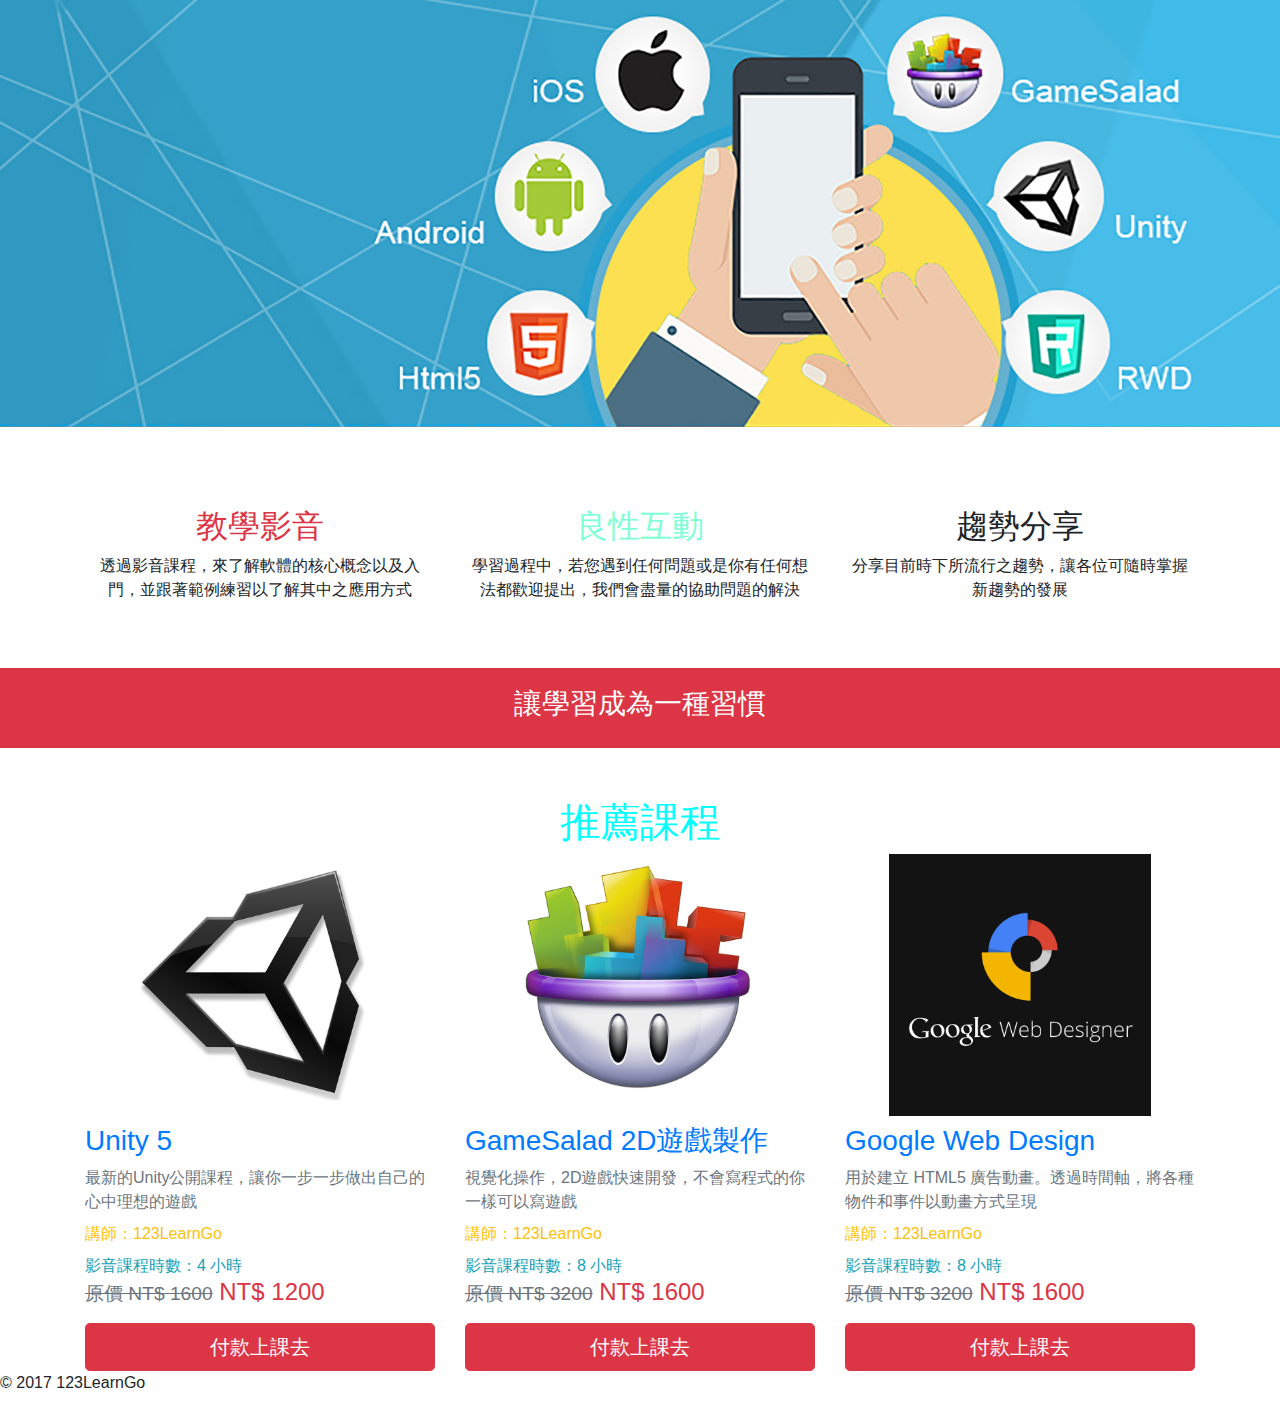
==== index.html @ ca53b79c "Add files via upload" ====
<!DOCTYPE html>
<html lang="en">
<head>
	<meta charset="UTF-8">
	<title>A112510322</title>
	<meta name="viewport" content="width=device-width, initial-scale=1">
    
	<!-- css文件載入 -->
    <link rel="stylesheet" href="css/bootstrap.min.css">
    <link rel="stylesheet" href="css/bootstrap.css">
    <link rel="stylesheet" href="css/style.css">
	

</head>
<body>
<!-- 頁首/開始 -->
<header class="header1">
	<img src="images/banner.jpg" alt="banner" class="img-fluid">
</header> 
<!-- 頁首/結束 -->
<!-- 特色/開始 -->
<section class="container">
	<div class="row">
		<div class="col-lg-4 text-center">
			<h2 class="text-danger">教學影音</h2>
			<p>透過影音課程，來了解軟體的核心概念以及入門，並跟著範例練習以了解其中之應用方式</p>
		</div>
		<div class="col-lg-4 text-center">
			<h2 class="habc">良性互動</h2>
			<p>學習過程中，若您遇到任何問題或是你有任何想法都歡迎提出，我們會盡量的協助問題的解決</p>
		</div>
		<div class="col-lg-4 text-center">
			<h2>趨勢分享</h2>
			<p>分享目前時下所流行之趨勢，讓各位可隨時掌握新趨勢的發展</p>
		</div>
	</div>
</section>
<!-- 特色/結束 -->
<!-- 主標語/開始 -->
<section class="d-flex justify-content-center bg-danger slogan">
	<h3 class="align-self-center text-white">讓學習成為一種習慣</h3>
</section >
<!-- 主標語/結束 -->
<!-- 推薦課程/開始 -->
<section class="container">
	<div class="row">
		<!-- 標題/開始 -->
		<div class="col-lg-12">
			<h1 class="def123">推薦課程</h1>
		</div>
		<!-- 標題/結束 -->
		<!-- 課程1/開始 -->
		<div class="col-lg-4">
			<div>
				<div>
					<img src="images/unity.jpg" alt="Unity" class="img-fluid d-block m-auto w-75">
				</div>
				<div class="mt-2 mb-2">
					<h3 class="text-primary">Unity 5</h3>
				</div>
				<div class="text-muted mt-2 md-2">最新的Unity公開課程，讓你一步一步做出自己的心中理想的遊戲</div>
				<div class="md-2 mt-2">
					<span class="text-warning">講師：123LearnGo</span>
				</div>
				<div class="md-2 mt-2">
					<span class="text-info">影音課程時數：4 小時</span>
				</div>
				<div>
					<h4 class="text-danger ">
                        <small class="text-muted"><s>原價 NT$ 1600</s></small> NT$ 1200
                    </h4>
				</div>
				<div class="md-3 mt-3">
					<button type="button" class="btn btn-danger btn-lg btn-block">付款上課去</button>
				</div>
			</div>
		</div>
		<!-- 課程1/結束 -->
		<!-- 課程2/開始 -->
		<div class="col-lg-4">
			<div>
				<div>
					<img src="images/gamesalad.jpg" alt="GameSalad" class="img-fluid d-block m-auto w-75">
				</div>
				<div class="mt-2 mb-2">
					<h3 class="text-primary">GameSalad 2D遊戲製作</h3>
				</div>
				<div class="text-muted mt-2 md-2">視覺化操作，2D遊戲快速開發，不會寫程式的你一樣可以寫遊戲</div>
				<div class="mt-2 md-2">
					<span class="text-warning">講師：123LearnGo</span>
				</div>
				<div class="mt-2 md-2">
					<span class="text-info">影音課程時數：8 小時</span>
				</div>
				<div>
					<h4 class="text-danger ">
                        <small class="text-muted"><s>原價 NT$ 3200</s></small> NT$ 1600
                    </h4>
				</div>
				<div class="md-3 mt-3">
					<button type="button" class="btn btn-danger btn-lg btn-block">付款上課去</button>
				</div>
			</div>
		</div>
		<!-- 課程2/結束 -->
		<!-- 課程3/開始 -->
		<div class="col-lg-4">
			<div>
				<div>
					<img src="images/gwd.jpg" alt="Google Web Design" class="img-fluid d-block m-auto w-75">
				</div>
				<div class="mt-2 mb-2">
					<h3 class="text-primary">Google Web Design</h3>
				</div>
				<div class="text-muted mt-2 md-2">用於建立 HTML5 廣告動畫。透過時間軸，將各種物件和事件以動畫方式呈現</div>
				<div class="mt-2 md-2">
					<span class="text-warning">講師：123LearnGo</span>
				</div>
				<div class="mt-2 md-2">
					<span class="text-info">影音課程時數：8 小時</span>
				</div>
				<div>
					<h4 class="text-danger ">
                        <small class="text-muted"><s>原價 NT$ 3200</s></small> NT$ 1600
                    </h4>
				</div>
				<div class="md-3 mt-3">
					<button type="button" class="btn btn-danger btn-lg btn-block">付款上課去</button>
				</div>
			</div>
		</div>
		<!-- 課程3/結束 -->
	</div>
</section>
<!-- 推薦課程/結束 -->
<!-- 頁腳/開始 -->
<footer>
	<p>© 2017 123LearnGo</p>
</footer>
<!-- 頁腳/結束 -->
</body>
</html>
---- css/style.css ----
.header1{
    margin-bottom: 80px;
    
}
.header1 img{
    width: 100%;
}

.habc{
    color: aquamarine;
}
.slogan{
    margin: 50px 0;
    height: 80px;
}
.def123{
    color: aqua;
    text-align: center;
}
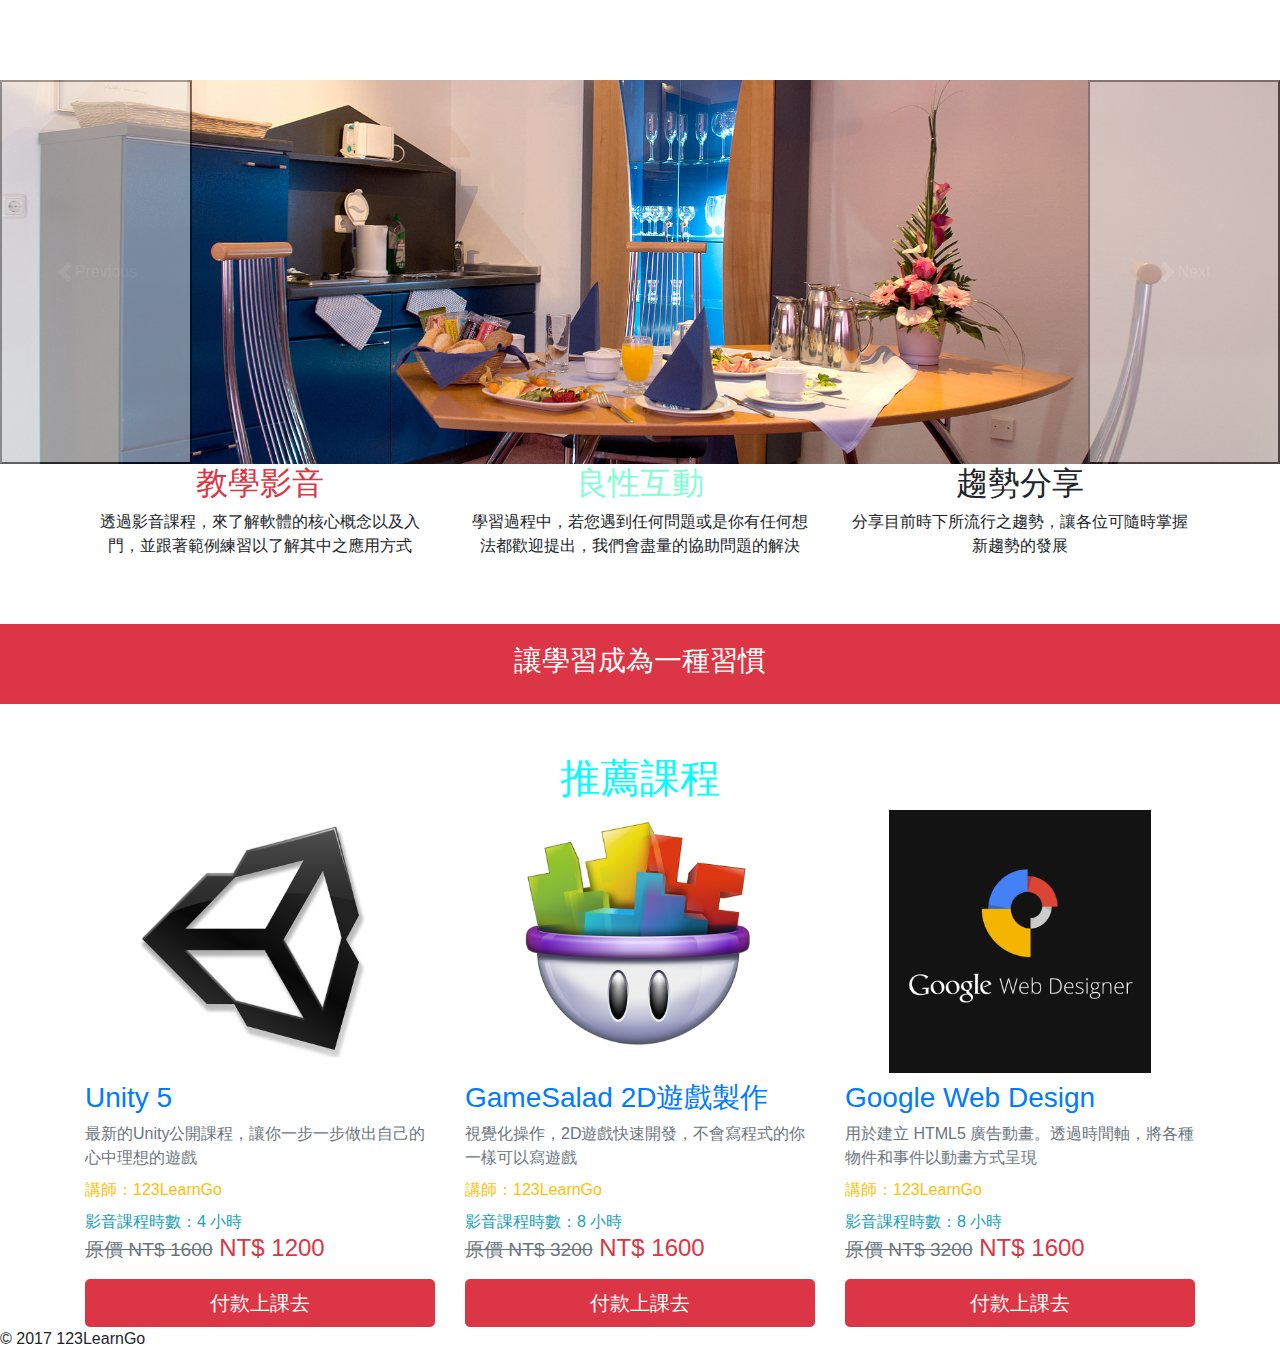
==== commit d941b056: "ver--2" ====
--- a/index.html
+++ b/index.html
@@ -9,14 +9,37 @@
     <link rel="stylesheet" href="css/bootstrap.min.css">
     <link rel="stylesheet" href="css/bootstrap.css">
     <link rel="stylesheet" href="css/style.css">
-	
+	<link href="https://cdn.jsdelivr.net/npm/bootstrap@5.3.2/dist/css/bootstrap.min.css" rel="stylesheet" integrity="sha384-T3c6CoIi6uLrA9TneNEoa7RxnatzjcDSCmG1MXxSR1GAsXEV/Dwwykc2MPK8M2HN" crossorigin="anonymous">
+    <script src="https://cdn.jsdelivr.net/npm/bootstrap@5.3.2/dist/js/bootstrap.bundle.min.js" integrity="sha384-C6RzsynM9kWDrMNeT87bh95OGNyZPhcTNXj1NW7RuBCsyN/o0jlpcV8Qyq46cDfL" crossorigin="anonymous"></script>
 
 </head>
 <body>
 <!-- 頁首/開始 -->
 <header class="header1">
-	<img src="images/banner.jpg" alt="banner" class="img-fluid">
+
 </header> 
+<div id="carouselExampleFade" class="carousel slide carousel-fade">
+  <div class="carousel-inner">
+    <div class="carousel-item active">
+      <img src="images/Appartment_Stube2-2000px-%E2%80%93-600px.jpeg" class="d-block w-100" alt="...">
+    </div>
+    <div class="carousel-item">
+      <img src='images/Appartment_Stube-2000px-%E2%80%93-600px.jpeg' class="d-block w-100" alt="...">
+    </div>
+    <div class="carousel-item">
+      <img src="images/Doppelbett-2000px-%E2%80%93-600px.jpeg" class="d-block w-100" alt="...">
+    </div>
+  </div>
+  <button class="carousel-control-prev" type="button" data-bs-target="#carouselExampleFade" data-bs-slide="prev">
+    <span class="carousel-control-prev-icon" aria-hidden="true"></span>
+    <span class="visually-hidden">Previous</span>
+  </button>
+  <button class="carousel-control-next" type="button" data-bs-target="#carouselExampleFade" data-bs-slide="next">
+    <span class="carousel-control-next-icon" aria-hidden="true"></span>
+    <span class="visually-hidden">Next</span>
+  </button>
+</div>
+
 <!-- 頁首/結束 -->
 <!-- 特色/開始 -->
 <section class="container">
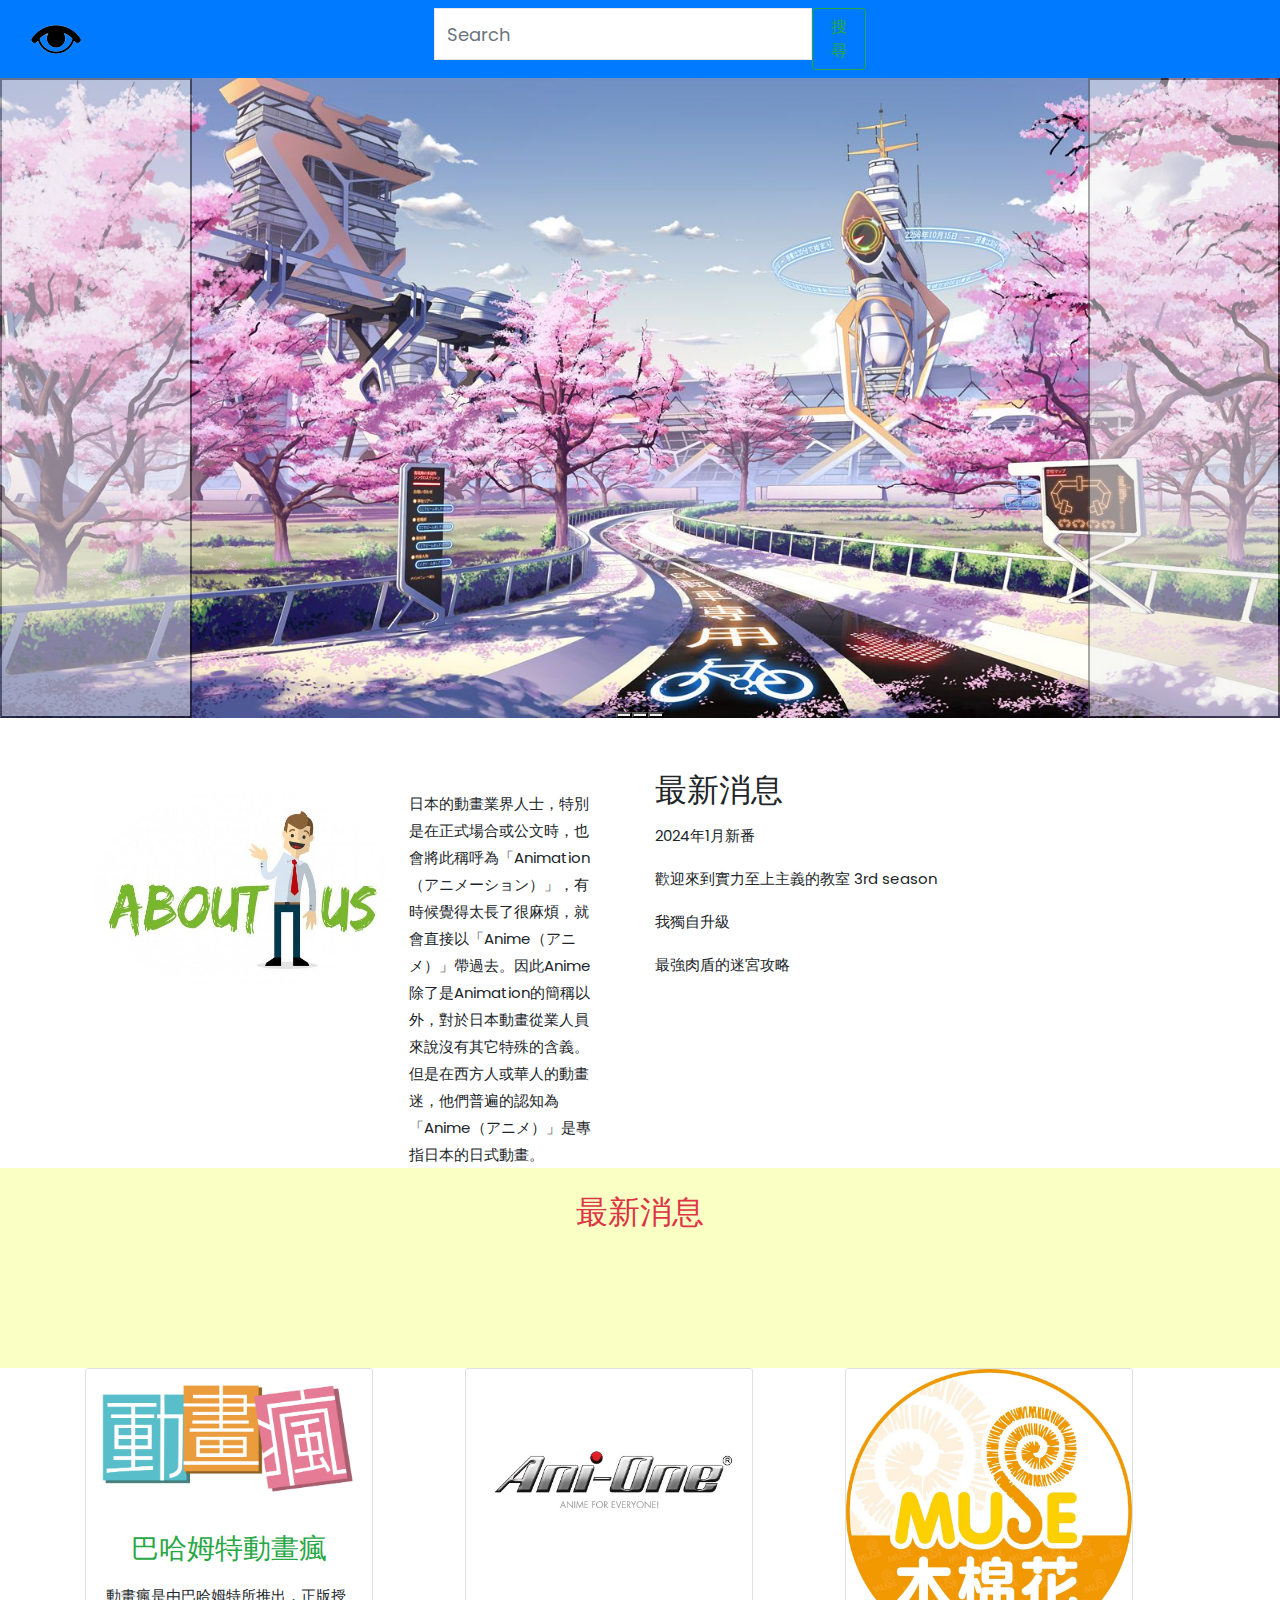
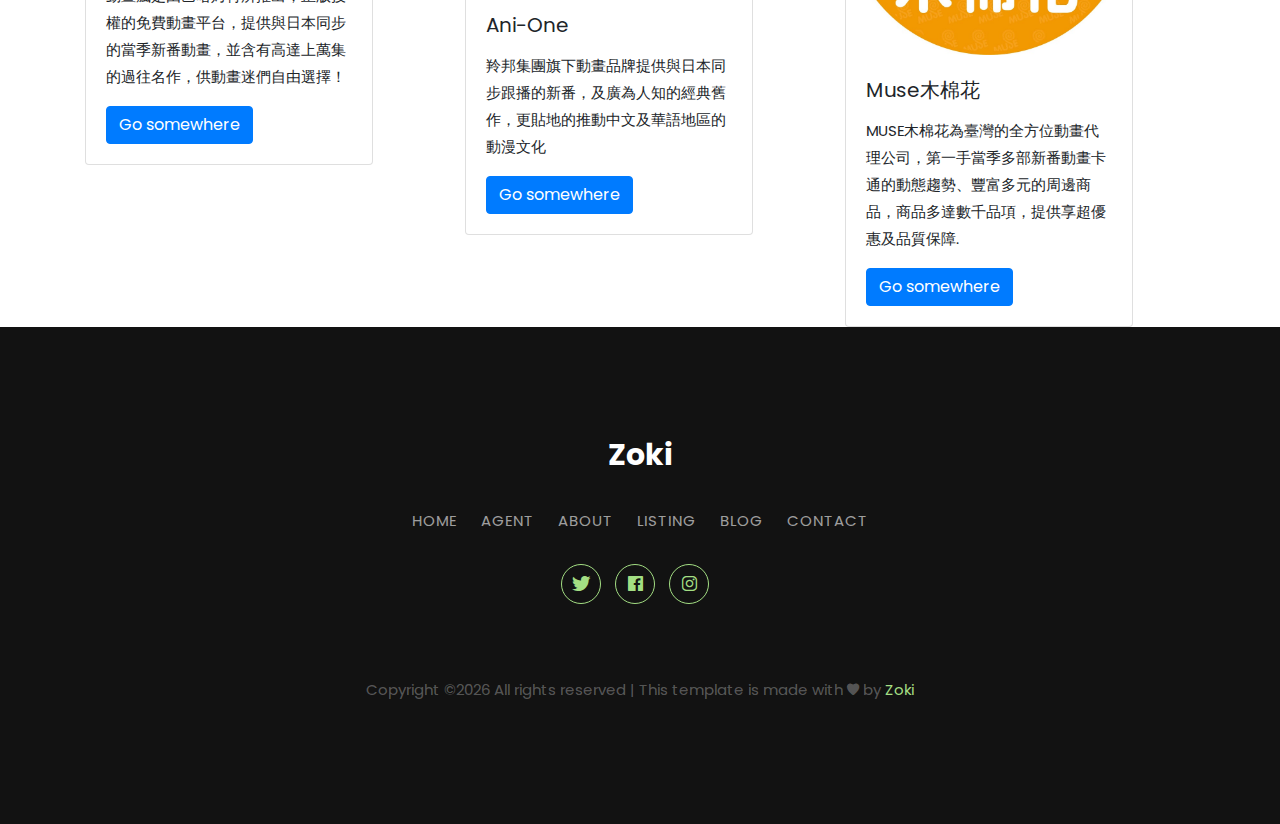
==== commit d0f0a822: "ver--3" ====
--- a/index.html
+++ b/index.html
@@ -1,165 +1,202 @@
-<!DOCTYPE html>
-<html lang="en">
-<head>
-	<meta charset="UTF-8">
-	<title>A112510322</title>
-	<meta name="viewport" content="width=device-width, initial-scale=1">
-    
-	<!-- css文件載入 -->
-    <link rel="stylesheet" href="css/bootstrap.min.css">
-    <link rel="stylesheet" href="css/bootstrap.css">
-    <link rel="stylesheet" href="css/style.css">
-	<link href="https://cdn.jsdelivr.net/npm/bootstrap@5.3.2/dist/css/bootstrap.min.css" rel="stylesheet" integrity="sha384-T3c6CoIi6uLrA9TneNEoa7RxnatzjcDSCmG1MXxSR1GAsXEV/Dwwykc2MPK8M2HN" crossorigin="anonymous">
-    <script src="https://cdn.jsdelivr.net/npm/bootstrap@5.3.2/dist/js/bootstrap.bundle.min.js" integrity="sha384-C6RzsynM9kWDrMNeT87bh95OGNyZPhcTNXj1NW7RuBCsyN/o0jlpcV8Qyq46cDfL" crossorigin="anonymous"></script>
-
-</head>
-<body>
-<!-- 頁首/開始 -->
-<header class="header1">
-
-</header> 
-<div id="carouselExampleFade" class="carousel slide carousel-fade">
-  <div class="carousel-inner">
-    <div class="carousel-item active">
-      <img src="images/Appartment_Stube2-2000px-%E2%80%93-600px.jpeg" class="d-block w-100" alt="...">
-    </div>
-    <div class="carousel-item">
-      <img src='images/Appartment_Stube-2000px-%E2%80%93-600px.jpeg' class="d-block w-100" alt="...">
-    </div>
-    <div class="carousel-item">
-      <img src="images/Doppelbett-2000px-%E2%80%93-600px.jpeg" class="d-block w-100" alt="...">
-    </div>
-  </div>
-  <button class="carousel-control-prev" type="button" data-bs-target="#carouselExampleFade" data-bs-slide="prev">
-    <span class="carousel-control-prev-icon" aria-hidden="true"></span>
-    <span class="visually-hidden">Previous</span>
-  </button>
-  <button class="carousel-control-next" type="button" data-bs-target="#carouselExampleFade" data-bs-slide="next">
-    <span class="carousel-control-next-icon" aria-hidden="true"></span>
-    <span class="visually-hidden">Next</span>
-  </button>
-</div>
-
-<!-- 頁首/結束 -->
-<!-- 特色/開始 -->
-<section class="container">
-	<div class="row">
-		<div class="col-lg-4 text-center">
-			<h2 class="text-danger">教學影音</h2>
-			<p>透過影音課程，來了解軟體的核心概念以及入門，並跟著範例練習以了解其中之應用方式</p>
-		</div>
-		<div class="col-lg-4 text-center">
-			<h2 class="habc">良性互動</h2>
-			<p>學習過程中，若您遇到任何問題或是你有任何想法都歡迎提出，我們會盡量的協助問題的解決</p>
-		</div>
-		<div class="col-lg-4 text-center">
-			<h2>趨勢分享</h2>
-			<p>分享目前時下所流行之趨勢，讓各位可隨時掌握新趨勢的發展</p>
-		</div>
-	</div>
-</section>
-<!-- 特色/結束 -->
-<!-- 主標語/開始 -->
-<section class="d-flex justify-content-center bg-danger slogan">
-	<h3 class="align-self-center text-white">讓學習成為一種習慣</h3>
-</section >
-<!-- 主標語/結束 -->
-<!-- 推薦課程/開始 -->
-<section class="container">
-	<div class="row">
-		<!-- 標題/開始 -->
-		<div class="col-lg-12">
-			<h1 class="def123">推薦課程</h1>
-		</div>
-		<!-- 標題/結束 -->
-		<!-- 課程1/開始 -->
-		<div class="col-lg-4">
-			<div>
-				<div>
-					<img src="images/unity.jpg" alt="Unity" class="img-fluid d-block m-auto w-75">
-				</div>
-				<div class="mt-2 mb-2">
-					<h3 class="text-primary">Unity 5</h3>
-				</div>
-				<div class="text-muted mt-2 md-2">最新的Unity公開課程，讓你一步一步做出自己的心中理想的遊戲</div>
-				<div class="md-2 mt-2">
-					<span class="text-warning">講師：123LearnGo</span>
-				</div>
-				<div class="md-2 mt-2">
-					<span class="text-info">影音課程時數：4 小時</span>
-				</div>
-				<div>
-					<h4 class="text-danger ">
-                        <small class="text-muted"><s>原價 NT$ 1600</s></small> NT$ 1200
-                    </h4>
-				</div>
-				<div class="md-3 mt-3">
-					<button type="button" class="btn btn-danger btn-lg btn-block">付款上課去</button>
-				</div>
-			</div>
-		</div>
-		<!-- 課程1/結束 -->
-		<!-- 課程2/開始 -->
-		<div class="col-lg-4">
-			<div>
-				<div>
-					<img src="images/gamesalad.jpg" alt="GameSalad" class="img-fluid d-block m-auto w-75">
-				</div>
-				<div class="mt-2 mb-2">
-					<h3 class="text-primary">GameSalad 2D遊戲製作</h3>
-				</div>
-				<div class="text-muted mt-2 md-2">視覺化操作，2D遊戲快速開發，不會寫程式的你一樣可以寫遊戲</div>
-				<div class="mt-2 md-2">
-					<span class="text-warning">講師：123LearnGo</span>
-				</div>
-				<div class="mt-2 md-2">
-					<span class="text-info">影音課程時數：8 小時</span>
-				</div>
-				<div>
-					<h4 class="text-danger ">
-                        <small class="text-muted"><s>原價 NT$ 3200</s></small> NT$ 1600
-                    </h4>
-				</div>
-				<div class="md-3 mt-3">
-					<button type="button" class="btn btn-danger btn-lg btn-block">付款上課去</button>
-				</div>
-			</div>
-		</div>
-		<!-- 課程2/結束 -->
-		<!-- 課程3/開始 -->
-		<div class="col-lg-4">
-			<div>
-				<div>
-					<img src="images/gwd.jpg" alt="Google Web Design" class="img-fluid d-block m-auto w-75">
-				</div>
-				<div class="mt-2 mb-2">
-					<h3 class="text-primary">Google Web Design</h3>
-				</div>
-				<div class="text-muted mt-2 md-2">用於建立 HTML5 廣告動畫。透過時間軸，將各種物件和事件以動畫方式呈現</div>
-				<div class="mt-2 md-2">
-					<span class="text-warning">講師：123LearnGo</span>
-				</div>
-				<div class="mt-2 md-2">
-					<span class="text-info">影音課程時數：8 小時</span>
-				</div>
-				<div>
-					<h4 class="text-danger ">
-                        <small class="text-muted"><s>原價 NT$ 3200</s></small> NT$ 1600
-                    </h4>
-				</div>
-				<div class="md-3 mt-3">
-					<button type="button" class="btn btn-danger btn-lg btn-block">付款上課去</button>
-				</div>
-			</div>
-		</div>
-		<!-- 課程3/結束 -->
-	</div>
-</section>
-<!-- 推薦課程/結束 -->
-<!-- 頁腳/開始 -->
-<footer>
-	<p>© 2017 123LearnGo</p>
-</footer>
-<!-- 頁腳/結束 -->
-</body>
+<!doctype html>
+<html>
+<head>
+    <title>ANIME</title>
+    <link href="https://cdn.jsdelivr.net/npm/bootstrap@5.3.2/dist/css/bootstrap.min.css" rel="stylesheet" integrity="sha384-T3c6CoIi6uLrA9TneNEoa7RxnatzjcDSCmG1MXxSR1GAsXEV/Dwwykc2MPK8M2HN" crossorigin="anonymous">
+    <script src="https://cdn.jsdelivr.net/npm/bootstrap@5.3.2/dist/js/bootstrap.bundle.min.js" integrity="sha384-C6RzsynM9kWDrMNeT87bh95OGNyZPhcTNXj1NW7RuBCsyN/o0jlpcV8Qyq46cDfL" crossorigin="anonymous"></script>
+    
+    <meta name="viewport" content="width=device-width, initial-scale=1, shrink-to-fit=no">
+
+    <link href="https://fonts.googleapis.com/css?family=Poppins:300,400,500,600,700,800,900" rel="stylesheet">
+	
+    <link rel="stylesheet" href="css/ionicons.min.css">
+    <link rel="stylesheet" href="css/style.css">
+    
+    
+    </head>
+<body>
+    
+    
+    <nav class="navbar navbar-expand-lg bg-primary" data-bs-theme="dark">
+    <div class="container-fluid">
+        <a class="navbar-brand" href="#">
+            <img src="images/50-px-stare-icon-11553486728obv2-removebg-preview.png" alt="Bootstrap">
+        </a>
+            <button class="navbar-toggler" type="button" data-bs-toggle="collapse" data-bs-target="#navbarSupportedContent" aria-controls="navbarSupportedContent" aria-expanded="false" aria-label="Toggle navigation">
+            <span class="navbar-toggler-icon"></span>
+            </button>
+        <div class="collapse navbar-collapse" id="navbarSupportedContent">
+        <ul class="navbar-nav me-auto mb-2 mb-lg-0">
+            
+             <li class="nav-item">
+                <a class="nav-link active" aria-current="page" href="#">關於我們</a>
+            </li>
+            <li class="nav-item dropdown">
+                <a class="nav-link dropdown-toggle" href="#" role="button" data-bs-toggle="dropdown" aria-expanded="false">關於我們
+                </a>
+                <ul class="dropdown-menu">
+                    <li><a class="dropdown-item" href="#">anime</a></li>
+                    <li><a class="dropdown-item" href="#">評價與心得</a></li>
+                    <li><hr class="dropdown-divider"></li>
+                    <li><a class="dropdown-item" href="#">其他</a></li>
+                </ul>
+            </li>
+            
+            
+            <li class="nav-item">
+                <a class="nav-link active" aria-current="page" href="#">最新消息</a>
+            </li>
+            <li class="nav-item">
+                <a class="nav-link" href="#">HOT ANIME</a>
+            </li>
+        </ul>
+            <form class="d-flex" role="search">
+                <input class="form-control me-2" type="search" placeholder="Search" aria-label="Search">
+                <button class="btn btn-outline-success" type="submit">搜尋</button>
+            </form>
+    </div>
+    </div>
+    </nav>
+    
+    <div id="carouselExampleIndicators" class="carousel slide">
+        <div class="carousel-indicators">
+            <button type="button" data-bs-target="#carouselExampleIndicators" data-bs-slide-to="0" class="active" aria-current="true" aria-label="Slide 1"></button>
+            <button type="button" data-bs-target="#carouselExampleIndicators" data-bs-slide-to="1" aria-label="Slide 2"></button>
+            <button type="button" data-bs-target="#carouselExampleIndicators" data-bs-slide-to="2" aria-label="Slide 3"></button>
+        </div>
+        <div class="carousel-inner">
+            <div class="carousel-item active">
+            <img src="images/slide.jpg" class="d-block w-100" alt="restaurant1">
+            </div>
+        <div class="carousel-item">
+            <img src="images/slide1.jpg" class="d-block w-100" alt="restaurant2">
+        </div>
+        <div class="carousel-item">
+            <img src="images/slide2.jpg" class="d-block w-100" alt="restaurant3">
+        </div>
+        </div>
+            <button class="carousel-control-prev" type="button" data-bs-target="#carouselExampleIndicators" data-bs-slide="prev">
+                <span class="carousel-control-prev-icon" aria-hidden="true"></span>
+                <span class="visually-hidden">Previous</span>
+            </button>
+            <button class="carousel-control-next" type="button" data-bs-target="#carouselExampleIndicators" data-bs-slide="next">
+                <span class="carousel-control-next-icon" aria-hidden="true"></span>
+                <span class="visually-hidden">Next</span>
+            </button>
+    </div>
+    
+    <section class="container mt-5">
+        <div class="row">
+            <div class="col-lg-6">
+                    <div class="d-flex flex-nowrap justify-content-center mx-2 mt-4"> 
+                        <div class="flex-shrink-0"> 
+                            <img src="images/aboutus.jpg" width="300px" height="200px" class="rounded-circle"> 
+                        </div> 
+                        <div class="flex-grow-1 px-3"> 
+                          日本的動畫業界人士，特別是在正式場合或公文時，也會將此稱呼為「Animation（アニメーション）」，有時候覺得太長了很麻煩，就會直接以「Anime（アニメ）」帶過去。因此Anime除了是Animation的簡稱以外，對於日本動畫從業人員來說沒有其它特殊的含義。但是在西方人或華人的動畫迷，他們普遍的認知為「Anime（アニメ）」是專指日本的日式動畫。
+                        </div> 
+                    </div>                  
+            </div>
+            <div class="col-lg-6">
+                <h2>最新消息</h2>
+                    <p>2024年1月新番</p>
+                    <p>歡迎來到實力至上主義的教室 3rd season</p>
+                    <p>我獨自升級</p>
+                    <p>最強肉盾的迷宮攻略</p>
+            </div>
+        
+        
+        </div>
+    </section>
+    
+    
+    
+    
+    <section class="ftco-section">
+			<div class="container">
+				<div class="row justify-content-center">
+					<div class="col-md-6 text-center text-danger">
+						<h2>最新消息</h2>
+					</div>
+				</div>
+			</div>
+    </section>
+    <div class="container">
+        <div class="row">
+            <div class="col-lg-4">
+                <div class="card" style="width: 18rem;">
+                    <img src="images/anime1.jpg" class="card-img-top" alt="...">
+                    <div class="card-body">
+                        <h3 class="card-title text-success text-center">巴哈姆特動畫瘋</h3>
+                        <p class="card-text">動畫瘋是由巴哈姆特所推出，正版授權的免費動畫平台，提供與日本同步的當季新番動畫，並含有高達上萬集的過往名作，供動畫迷們自由選擇！</p>
+                        <a Target="_blank" href="https://ani.gamer.com.tw/" class="btn btn-primary">Go somewhere</a>
+                    </div>
+                </div>
+                
+            </div>
+            
+            <div class="col-lg-4">
+                <div class="card" style="width: 18rem;">
+                    <img src="images/anime2.jpg" class="card-img-top" alt="...">
+                    <div class="card-body">
+                        <h5 class="card-title">Ani-One</h5>
+                        <p class="card-text">羚邦集團旗下動畫品牌提供與日本同步跟播的新番，及廣為人知的經典舊作，更貼地的推動中文及華語地區的動漫文化</p>
+                        <a Target="_blank" href="https://youtu.be/IQDPP0pL6mw" class="btn btn-primary">Go somewhere</a>
+                    </div>
+                </div>
+            
+            </div>
+            
+            <div class="col-lg-4">
+                <div class="card" style="width: 18rem;">
+                    <img src="images/anime3.jpg" class="card-img-top" alt="...">
+                    <div class="card-body">
+                        <h5 class="card-title">Muse木棉花</h5>
+                        <p class="card-text">MUSE木棉花為臺灣的全方位動畫代理公司，第一手當季多部新番動畫卡通的動態趨勢、豐富多元的周邊商品，商品多達數千品項，提供享超優惠及品質保障.</p>
+                        <a Target="_blank" href="https://www.youtube.com/channel/UCgdwtyqBunlRb-i-7PnCssQ" class="btn btn-primary">Go somewhere</a>
+                    </div>
+                </div>
+            
+            </div>
+        </div>
+    </div>
+    
+
+    
+    <footer class="footer-07">
+			<div class="container">
+				<div class="row justify-content-center">
+					<div class="col-md-12 text-center">
+						<h2 class="footer-heading"><a href="#" class="logo">Zoki</a></h2>
+						<p class="menu">
+							<a href="#">Home</a>
+							<a href="#">Agent</a>
+							<a href="#">About</a>
+							<a href="#">Listing</a>
+							<a href="#">Blog</a>
+							<a href="#">Contact</a>
+						</p>
+						<ul class="ftco-footer-social p-0">
+                        <li class="ftco-animate"><a href="#" data-toggle="tooltip" data-placement="top" title="Twitter"><span class="ion-logo-twitter"></span></a></li>
+                        <li class="ftco-animate"><a href="#" data-toggle="tooltip" data-placement="top" title="Facebook"><span class="ion-logo-facebook"></span></a></li>
+                        <li class="ftco-animate"><a href="#" data-toggle="tooltip" data-placement="top" title="Instagram"><span class="ion-logo-instagram"></span></a></li>
+            </ul>
+					</div>
+				</div>
+				<div class="row mt-5">
+					<div class="col-md-12 text-center">
+						<p class="copyright"><!-- Link back to Colorlib can't be removed. Template is licensed under CC BY 3.0. -->
+					  Copyright &copy;<script>document.write(new Date().getFullYear());</script> All rights reserved | This template is made with <i class="ion-ios-heart" aria-hidden="true"></i> by <a href="https://colorlib.com" target="_blank">Zoki</a>
+					  <!-- Link back to Colorlib can't be removed. Template is licensed under CC BY 3.0. --></p>
+					</div>
+				</div>
+			</div>
+		</footer>
+		
+
+    <script src="js/jquery.min.js"></script>
+    <script src="js/popper.js"></script>
+    <script src="js/bootstrap.min.js"></script>
+    <script src="js/main.js"></script>
+    </body>
 </html>--- a/css/style.css
+++ b/css/style.css
@@ -1,19 +1,8244 @@
-.header1{
-    margin-bottom: 80px;
-    
-}
-.header1 img{
+/*!
+ * Bootstrap v4.3.1 (https://getbootstrap.com/)
+ * Copyright 2011-2019 The Bootstrap Authors
+ * Copyright 2011-2019 Twitter, Inc.
+ * Licensed under MIT (https://github.com/twbs/bootstrap/blob/master/LICENSE)
+ */
+:root {
+  --blue: #007bff;
+  --indigo: #6610f2;
+  --purple: #6f42c1;
+  --pink: #e83e8c;
+  --red: #dc3545;
+  --orange: #fd7e14;
+  --yellow: #ffc107;
+  --green: #28a745;
+  --teal: #20c997;
+  --cyan: #17a2b8;
+  --white: #fff;
+  --gray: #6c757d;
+  --gray-dark: #343a40;
+  --primary: #007bff;
+  --secondary: #6c757d;
+  --success: #28a745;
+  --info: #17a2b8;
+  --warning: #ffc107;
+  --danger: #dc3545;
+  --light: #f8f9fa;
+  --dark: #343a40;
+  --breakpoint-xs: 0;
+  --breakpoint-sm: 576px;
+  --breakpoint-md: 768px;
+  --breakpoint-lg: 992px;
+  --breakpoint-xl: 1200px;
+  --font-family-sans-serif: -apple-system, BlinkMacSystemFont, "Segoe UI", Roboto, "Helvetica Neue", Arial, "Noto Sans", sans-serif, "Apple Color Emoji", "Segoe UI Emoji", "Segoe UI Symbol", "Noto Color Emoji";
+  --font-family-monospace: SFMono-Regular, Menlo, Monaco, Consolas, "Liberation Mono", "Courier New", monospace; }
+
+*,
+*::before,
+*::after {
+  -webkit-box-sizing: border-box;
+  box-sizing: border-box; }
+
+html {
+  font-family: sans-serif;
+  line-height: 1.15;
+  -webkit-text-size-adjust: 100%;
+  -webkit-tap-highlight-color: rgba(0, 0, 0, 0); }
+
+article, aside, figcaption, figure, footer, header, hgroup, main, nav, section {
+  display: block; }
+
+body {
+  margin: 0;
+  font-family: -apple-system, BlinkMacSystemFont, "Segoe UI", Roboto, "Helvetica Neue", Arial, "Noto Sans", sans-serif, "Apple Color Emoji", "Segoe UI Emoji", "Segoe UI Symbol", "Noto Color Emoji";
+  font-size: 1rem;
+  font-weight: 400;
+  line-height: 1.5;
+  color: #212529;
+  text-align: left;
+  background-color: #fff; }
+
+[tabindex="-1"]:focus {
+  outline: 0 !important; }
+
+hr {
+  -webkit-box-sizing: content-box;
+  box-sizing: content-box;
+  height: 0;
+  overflow: visible; }
+
+h1, h2, h3, h4, h5, h6 {
+  margin-top: 0;
+  margin-bottom: 0.5rem; }
+
+p {
+  margin-top: 0;
+  margin-bottom: 1rem; }
+
+abbr[title],
+abbr[data-original-title] {
+  text-decoration: underline;
+  -webkit-text-decoration: underline dotted;
+  text-decoration: underline dotted;
+  cursor: help;
+  border-bottom: 0;
+  text-decoration-skip-ink: none; }
+
+address {
+  margin-bottom: 1rem;
+  font-style: normal;
+  line-height: inherit; }
+
+ol,
+ul,
+dl {
+  margin-top: 0;
+  margin-bottom: 1rem; }
+
+ol ol,
+ul ul,
+ol ul,
+ul ol {
+  margin-bottom: 0; }
+
+dt {
+  font-weight: 700; }
+
+dd {
+  margin-bottom: .5rem;
+  margin-left: 0; }
+
+blockquote {
+  margin: 0 0 1rem; }
+
+b,
+strong {
+  font-weight: bolder; }
+
+small {
+  font-size: 80%; }
+
+sub,
+sup {
+  position: relative;
+  font-size: 75%;
+  line-height: 0;
+  vertical-align: baseline; }
+
+sub {
+  bottom: -.25em; }
+
+sup {
+  top: -.5em; }
+
+a {
+  color: #007bff;
+  text-decoration: none;
+  background-color: transparent; }
+  a:hover {
+    color: #0056b3;
+    text-decoration: underline; }
+
+a:not([href]):not([tabindex]) {
+  color: inherit;
+  text-decoration: none; }
+  a:not([href]):not([tabindex]):hover, a:not([href]):not([tabindex]):focus {
+    color: inherit;
+    text-decoration: none; }
+  a:not([href]):not([tabindex]):focus {
+    outline: 0; }
+
+pre,
+code,
+kbd,
+samp {
+  font-family: SFMono-Regular, Menlo, Monaco, Consolas, "Liberation Mono", "Courier New", monospace;
+  font-size: 1em; }
+
+pre {
+  margin-top: 0;
+  margin-bottom: 1rem;
+  overflow: auto; }
+
+figure {
+  margin: 0 0 1rem; }
+
+img {
+  vertical-align: middle;
+  border-style: none; }
+
+svg {
+  overflow: hidden;
+  vertical-align: middle; }
+
+table {
+  border-collapse: collapse; }
+
+caption {
+  padding-top: 0.75rem;
+  padding-bottom: 0.75rem;
+  color: #6c757d;
+  text-align: left;
+  caption-side: bottom; }
+
+th {
+  text-align: inherit; }
+
+label {
+  display: inline-block;
+  margin-bottom: 0.5rem; }
+
+button {
+  border-radius: 0; }
+
+button:focus {
+  outline: 1px dotted;
+  outline: 5px auto -webkit-focus-ring-color; }
+
+input,
+button,
+select,
+optgroup,
+textarea {
+  margin: 0;
+  font-family: inherit;
+  font-size: inherit;
+  line-height: inherit; }
+
+button,
+input {
+  overflow: visible; }
+
+button,
+select {
+  text-transform: none; }
+
+select {
+  word-wrap: normal; }
+
+button,
+[type="button"],
+[type="reset"],
+[type="submit"] {
+  -webkit-appearance: button; }
+
+button:not(:disabled),
+[type="button"]:not(:disabled),
+[type="reset"]:not(:disabled),
+[type="submit"]:not(:disabled) {
+  cursor: pointer; }
+
+button::-moz-focus-inner,
+[type="button"]::-moz-focus-inner,
+[type="reset"]::-moz-focus-inner,
+[type="submit"]::-moz-focus-inner {
+  padding: 0;
+  border-style: none; }
+
+input[type="radio"],
+input[type="checkbox"] {
+  -webkit-box-sizing: border-box;
+  box-sizing: border-box;
+  padding: 0; }
+
+input[type="date"],
+input[type="time"],
+input[type="datetime-local"],
+input[type="month"] {
+  -webkit-appearance: listbox; }
+
+textarea {
+  overflow: auto;
+  resize: vertical; }
+
+fieldset {
+  min-width: 0;
+  padding: 0;
+  margin: 0;
+  border: 0; }
+
+legend {
+  display: block;
+  width: 100%;
+  max-width: 100%;
+  padding: 0;
+  margin-bottom: .5rem;
+  font-size: 1.5rem;
+  line-height: inherit;
+  color: inherit;
+  white-space: normal; }
+
+progress {
+  vertical-align: baseline; }
+
+[type="number"]::-webkit-inner-spin-button,
+[type="number"]::-webkit-outer-spin-button {
+  height: auto; }
+
+[type="search"] {
+  outline-offset: -2px;
+  -webkit-appearance: none; }
+
+[type="search"]::-webkit-search-decoration {
+  -webkit-appearance: none; }
+
+::-webkit-file-upload-button {
+  font: inherit;
+  -webkit-appearance: button; }
+
+output {
+  display: inline-block; }
+
+summary {
+  display: list-item;
+  cursor: pointer; }
+
+template {
+  display: none; }
+
+[hidden] {
+  display: none !important; }
+
+h1, h2, h3, h4, h5, h6,
+.h1, .h2, .h3, .h4, .h5, .h6 {
+  margin-bottom: 0.5rem;
+  font-weight: 500;
+  line-height: 1.2; }
+
+h1, .h1 {
+  font-size: 2.5rem; }
+
+h2, .h2 {
+  font-size: 2rem; }
+
+h3, .h3 {
+  font-size: 1.75rem; }
+
+h4, .h4 {
+  font-size: 1.5rem; }
+
+h5, .h5 {
+  font-size: 1.25rem; }
+
+h6, .h6 {
+  font-size: 1rem; }
+
+.lead {
+  font-size: 1.25rem;
+  font-weight: 300; }
+
+.display-1 {
+  font-size: 6rem;
+  font-weight: 300;
+  line-height: 1.2; }
+
+.display-2 {
+  font-size: 5.5rem;
+  font-weight: 300;
+  line-height: 1.2; }
+
+.display-3 {
+  font-size: 4.5rem;
+  font-weight: 300;
+  line-height: 1.2; }
+
+.display-4 {
+  font-size: 3.5rem;
+  font-weight: 300;
+  line-height: 1.2; }
+
+hr {
+  margin-top: 1rem;
+  margin-bottom: 1rem;
+  border: 0;
+  border-top: 1px solid rgba(0, 0, 0, 0.1); }
+
+small,
+.small {
+  font-size: 80%;
+  font-weight: 400; }
+
+mark,
+.mark {
+  padding: 0.2em;
+  background-color: #fcf8e3; }
+
+.list-unstyled {
+  padding-left: 0;
+  list-style: none; }
+
+.list-inline {
+  padding-left: 0;
+  list-style: none; }
+
+.list-inline-item {
+  display: inline-block; }
+  .list-inline-item:not(:last-child) {
+    margin-right: 0.5rem; }
+
+.initialism {
+  font-size: 90%;
+  text-transform: uppercase; }
+
+.blockquote {
+  margin-bottom: 1rem;
+  font-size: 1.25rem; }
+
+.blockquote-footer {
+  display: block;
+  font-size: 80%;
+  color: #6c757d; }
+  .blockquote-footer::before {
+    content: "\2014\00A0"; }
+
+.img-fluid {
+  max-width: 100%;
+  height: auto; }
+
+.img-thumbnail {
+  padding: 0.25rem;
+  background-color: #fff;
+  border: 1px solid #dee2e6;
+  border-radius: 0.25rem;
+  max-width: 100%;
+  height: auto; }
+
+.figure {
+  display: inline-block; }
+
+.figure-img {
+  margin-bottom: 0.5rem;
+  line-height: 1; }
+
+.figure-caption {
+  font-size: 90%;
+  color: #6c757d; }
+
+code {
+  font-size: 87.5%;
+  color: #e83e8c;
+  word-break: break-word; }
+  a > code {
+    color: inherit; }
+
+kbd {
+  padding: 0.2rem 0.4rem;
+  font-size: 87.5%;
+  color: #fff;
+  background-color: #212529;
+  border-radius: 0.2rem; }
+  kbd kbd {
+    padding: 0;
+    font-size: 100%;
+    font-weight: 700; }
+
+pre {
+  display: block;
+  font-size: 87.5%;
+  color: #212529; }
+  pre code {
+    font-size: inherit;
+    color: inherit;
+    word-break: normal; }
+
+.pre-scrollable {
+  max-height: 340px;
+  overflow-y: scroll; }
+
+.container {
+  width: 100%;
+  padding-right: 15px;
+  padding-left: 15px;
+  margin-right: auto;
+  margin-left: auto; }
+  @media (min-width: 576px) {
+    .container {
+      max-width: 540px; } }
+  @media (min-width: 768px) {
+    .container {
+      max-width: 720px; } }
+  @media (min-width: 992px) {
+    .container {
+      max-width: 960px; } }
+  @media (min-width: 1200px) {
+    .container {
+      max-width: 1140px; } }
+
+.container-fluid {
+  width: 100%;
+  padding-right: 15px;
+  padding-left: 15px;
+  margin-right: auto;
+  margin-left: auto; }
+
+.row {
+  display: -webkit-box;
+  display: -ms-flexbox;
+  display: flex;
+  -ms-flex-wrap: wrap;
+  flex-wrap: wrap;
+  margin-right: -15px;
+  margin-left: -15px; }
+
+.no-gutters {
+  margin-right: 0;
+  margin-left: 0; }
+  .no-gutters > .col,
+  .no-gutters > [class*="col-"] {
+    padding-right: 0;
+    padding-left: 0; }
+
+.col-1, .col-2, .col-3, .col-4, .col-5, .col-6, .col-7, .col-8, .col-9, .col-10, .col-11, .col-12, .col,
+.col-auto, .col-sm-1, .col-sm-2, .col-sm-3, .col-sm-4, .col-sm-5, .col-sm-6, .col-sm-7, .col-sm-8, .col-sm-9, .col-sm-10, .col-sm-11, .col-sm-12, .col-sm,
+.col-sm-auto, .col-md-1, .col-md-2, .col-md-3, .col-md-4, .col-md-5, .col-md-6, .col-md-7, .col-md-8, .col-md-9, .col-md-10, .col-md-11, .col-md-12, .col-md,
+.col-md-auto, .col-lg-1, .col-lg-2, .col-lg-3, .col-lg-4, .col-lg-5, .col-lg-6, .col-lg-7, .col-lg-8, .col-lg-9, .col-lg-10, .col-lg-11, .col-lg-12, .col-lg,
+.col-lg-auto, .col-xl-1, .col-xl-2, .col-xl-3, .col-xl-4, .col-xl-5, .col-xl-6, .col-xl-7, .col-xl-8, .col-xl-9, .col-xl-10, .col-xl-11, .col-xl-12, .col-xl,
+.col-xl-auto {
+  position: relative;
+  width: 100%;
+  padding-right: 15px;
+  padding-left: 15px; }
+
+.col {
+  -ms-flex-preferred-size: 0;
+  flex-basis: 0;
+  -webkit-box-flex: 1;
+  -ms-flex-positive: 1;
+  flex-grow: 1;
+  max-width: 100%; }
+
+.col-auto {
+  -webkit-box-flex: 0;
+  -ms-flex: 0 0 auto;
+  flex: 0 0 auto;
+  width: auto;
+  max-width: 100%; }
+
+.col-1 {
+  -webkit-box-flex: 0;
+  -ms-flex: 0 0 8.33333%;
+  flex: 0 0 8.33333%;
+  max-width: 8.33333%; }
+
+.col-2 {
+  -webkit-box-flex: 0;
+  -ms-flex: 0 0 16.66667%;
+  flex: 0 0 16.66667%;
+  max-width: 16.66667%; }
+
+.col-3 {
+  -webkit-box-flex: 0;
+  -ms-flex: 0 0 25%;
+  flex: 0 0 25%;
+  max-width: 25%; }
+
+.col-4 {
+  -webkit-box-flex: 0;
+  -ms-flex: 0 0 33.33333%;
+  flex: 0 0 33.33333%;
+  max-width: 33.33333%; }
+
+.col-5 {
+  -webkit-box-flex: 0;
+  -ms-flex: 0 0 41.66667%;
+  flex: 0 0 41.66667%;
+  max-width: 41.66667%; }
+
+.col-6 {
+  -webkit-box-flex: 0;
+  -ms-flex: 0 0 50%;
+  flex: 0 0 50%;
+  max-width: 50%; }
+
+.col-7 {
+  -webkit-box-flex: 0;
+  -ms-flex: 0 0 58.33333%;
+  flex: 0 0 58.33333%;
+  max-width: 58.33333%; }
+
+.col-8 {
+  -webkit-box-flex: 0;
+  -ms-flex: 0 0 66.66667%;
+  flex: 0 0 66.66667%;
+  max-width: 66.66667%; }
+
+.col-9 {
+  -webkit-box-flex: 0;
+  -ms-flex: 0 0 75%;
+  flex: 0 0 75%;
+  max-width: 75%; }
+
+.col-10 {
+  -webkit-box-flex: 0;
+  -ms-flex: 0 0 83.33333%;
+  flex: 0 0 83.33333%;
+  max-width: 83.33333%; }
+
+.col-11 {
+  -webkit-box-flex: 0;
+  -ms-flex: 0 0 91.66667%;
+  flex: 0 0 91.66667%;
+  max-width: 91.66667%; }
+
+.col-12 {
+  -webkit-box-flex: 0;
+  -ms-flex: 0 0 100%;
+  flex: 0 0 100%;
+  max-width: 100%; }
+
+.order-first {
+  -webkit-box-ordinal-group: 0;
+  -ms-flex-order: -1;
+  order: -1; }
+
+.order-last {
+  -webkit-box-ordinal-group: 14;
+  -ms-flex-order: 13;
+  order: 13; }
+
+.order-0 {
+  -webkit-box-ordinal-group: 1;
+  -ms-flex-order: 0;
+  order: 0; }
+
+.order-1 {
+  -webkit-box-ordinal-group: 2;
+  -ms-flex-order: 1;
+  order: 1; }
+
+.order-2 {
+  -webkit-box-ordinal-group: 3;
+  -ms-flex-order: 2;
+  order: 2; }
+
+.order-3 {
+  -webkit-box-ordinal-group: 4;
+  -ms-flex-order: 3;
+  order: 3; }
+
+.order-4 {
+  -webkit-box-ordinal-group: 5;
+  -ms-flex-order: 4;
+  order: 4; }
+
+.order-5 {
+  -webkit-box-ordinal-group: 6;
+  -ms-flex-order: 5;
+  order: 5; }
+
+.order-6 {
+  -webkit-box-ordinal-group: 7;
+  -ms-flex-order: 6;
+  order: 6; }
+
+.order-7 {
+  -webkit-box-ordinal-group: 8;
+  -ms-flex-order: 7;
+  order: 7; }
+
+.order-8 {
+  -webkit-box-ordinal-group: 9;
+  -ms-flex-order: 8;
+  order: 8; }
+
+.order-9 {
+  -webkit-box-ordinal-group: 10;
+  -ms-flex-order: 9;
+  order: 9; }
+
+.order-10 {
+  -webkit-box-ordinal-group: 11;
+  -ms-flex-order: 10;
+  order: 10; }
+
+.order-11 {
+  -webkit-box-ordinal-group: 12;
+  -ms-flex-order: 11;
+  order: 11; }
+
+.order-12 {
+  -webkit-box-ordinal-group: 13;
+  -ms-flex-order: 12;
+  order: 12; }
+
+.offset-1 {
+  margin-left: 8.33333%; }
+
+.offset-2 {
+  margin-left: 16.66667%; }
+
+.offset-3 {
+  margin-left: 25%; }
+
+.offset-4 {
+  margin-left: 33.33333%; }
+
+.offset-5 {
+  margin-left: 41.66667%; }
+
+.offset-6 {
+  margin-left: 50%; }
+
+.offset-7 {
+  margin-left: 58.33333%; }
+
+.offset-8 {
+  margin-left: 66.66667%; }
+
+.offset-9 {
+  margin-left: 75%; }
+
+.offset-10 {
+  margin-left: 83.33333%; }
+
+.offset-11 {
+  margin-left: 91.66667%; }
+
+@media (min-width: 576px) {
+  .col-sm {
+    -ms-flex-preferred-size: 0;
+    flex-basis: 0;
+    -webkit-box-flex: 1;
+    -ms-flex-positive: 1;
+    flex-grow: 1;
+    max-width: 100%; }
+  .col-sm-auto {
+    -webkit-box-flex: 0;
+    -ms-flex: 0 0 auto;
+    flex: 0 0 auto;
+    width: auto;
+    max-width: 100%; }
+  .col-sm-1 {
+    -webkit-box-flex: 0;
+    -ms-flex: 0 0 8.33333%;
+    flex: 0 0 8.33333%;
+    max-width: 8.33333%; }
+  .col-sm-2 {
+    -webkit-box-flex: 0;
+    -ms-flex: 0 0 16.66667%;
+    flex: 0 0 16.66667%;
+    max-width: 16.66667%; }
+  .col-sm-3 {
+    -webkit-box-flex: 0;
+    -ms-flex: 0 0 25%;
+    flex: 0 0 25%;
+    max-width: 25%; }
+  .col-sm-4 {
+    -webkit-box-flex: 0;
+    -ms-flex: 0 0 33.33333%;
+    flex: 0 0 33.33333%;
+    max-width: 33.33333%; }
+  .col-sm-5 {
+    -webkit-box-flex: 0;
+    -ms-flex: 0 0 41.66667%;
+    flex: 0 0 41.66667%;
+    max-width: 41.66667%; }
+  .col-sm-6 {
+    -webkit-box-flex: 0;
+    -ms-flex: 0 0 50%;
+    flex: 0 0 50%;
+    max-width: 50%; }
+  .col-sm-7 {
+    -webkit-box-flex: 0;
+    -ms-flex: 0 0 58.33333%;
+    flex: 0 0 58.33333%;
+    max-width: 58.33333%; }
+  .col-sm-8 {
+    -webkit-box-flex: 0;
+    -ms-flex: 0 0 66.66667%;
+    flex: 0 0 66.66667%;
+    max-width: 66.66667%; }
+  .col-sm-9 {
+    -webkit-box-flex: 0;
+    -ms-flex: 0 0 75%;
+    flex: 0 0 75%;
+    max-width: 75%; }
+  .col-sm-10 {
+    -webkit-box-flex: 0;
+    -ms-flex: 0 0 83.33333%;
+    flex: 0 0 83.33333%;
+    max-width: 83.33333%; }
+  .col-sm-11 {
+    -webkit-box-flex: 0;
+    -ms-flex: 0 0 91.66667%;
+    flex: 0 0 91.66667%;
+    max-width: 91.66667%; }
+  .col-sm-12 {
+    -webkit-box-flex: 0;
+    -ms-flex: 0 0 100%;
+    flex: 0 0 100%;
+    max-width: 100%; }
+  .order-sm-first {
+    -webkit-box-ordinal-group: 0;
+    -ms-flex-order: -1;
+    order: -1; }
+  .order-sm-last {
+    -webkit-box-ordinal-group: 14;
+    -ms-flex-order: 13;
+    order: 13; }
+  .order-sm-0 {
+    -webkit-box-ordinal-group: 1;
+    -ms-flex-order: 0;
+    order: 0; }
+  .order-sm-1 {
+    -webkit-box-ordinal-group: 2;
+    -ms-flex-order: 1;
+    order: 1; }
+  .order-sm-2 {
+    -webkit-box-ordinal-group: 3;
+    -ms-flex-order: 2;
+    order: 2; }
+  .order-sm-3 {
+    -webkit-box-ordinal-group: 4;
+    -ms-flex-order: 3;
+    order: 3; }
+  .order-sm-4 {
+    -webkit-box-ordinal-group: 5;
+    -ms-flex-order: 4;
+    order: 4; }
+  .order-sm-5 {
+    -webkit-box-ordinal-group: 6;
+    -ms-flex-order: 5;
+    order: 5; }
+  .order-sm-6 {
+    -webkit-box-ordinal-group: 7;
+    -ms-flex-order: 6;
+    order: 6; }
+  .order-sm-7 {
+    -webkit-box-ordinal-group: 8;
+    -ms-flex-order: 7;
+    order: 7; }
+  .order-sm-8 {
+    -webkit-box-ordinal-group: 9;
+    -ms-flex-order: 8;
+    order: 8; }
+  .order-sm-9 {
+    -webkit-box-ordinal-group: 10;
+    -ms-flex-order: 9;
+    order: 9; }
+  .order-sm-10 {
+    -webkit-box-ordinal-group: 11;
+    -ms-flex-order: 10;
+    order: 10; }
+  .order-sm-11 {
+    -webkit-box-ordinal-group: 12;
+    -ms-flex-order: 11;
+    order: 11; }
+  .order-sm-12 {
+    -webkit-box-ordinal-group: 13;
+    -ms-flex-order: 12;
+    order: 12; }
+  .offset-sm-0 {
+    margin-left: 0; }
+  .offset-sm-1 {
+    margin-left: 8.33333%; }
+  .offset-sm-2 {
+    margin-left: 16.66667%; }
+  .offset-sm-3 {
+    margin-left: 25%; }
+  .offset-sm-4 {
+    margin-left: 33.33333%; }
+  .offset-sm-5 {
+    margin-left: 41.66667%; }
+  .offset-sm-6 {
+    margin-left: 50%; }
+  .offset-sm-7 {
+    margin-left: 58.33333%; }
+  .offset-sm-8 {
+    margin-left: 66.66667%; }
+  .offset-sm-9 {
+    margin-left: 75%; }
+  .offset-sm-10 {
+    margin-left: 83.33333%; }
+  .offset-sm-11 {
+    margin-left: 91.66667%; } }
+
+@media (min-width: 768px) {
+  .col-md {
+    -ms-flex-preferred-size: 0;
+    flex-basis: 0;
+    -webkit-box-flex: 1;
+    -ms-flex-positive: 1;
+    flex-grow: 1;
+    max-width: 100%; }
+  .col-md-auto {
+    -webkit-box-flex: 0;
+    -ms-flex: 0 0 auto;
+    flex: 0 0 auto;
+    width: auto;
+    max-width: 100%; }
+  .col-md-1 {
+    -webkit-box-flex: 0;
+    -ms-flex: 0 0 8.33333%;
+    flex: 0 0 8.33333%;
+    max-width: 8.33333%; }
+  .col-md-2 {
+    -webkit-box-flex: 0;
+    -ms-flex: 0 0 16.66667%;
+    flex: 0 0 16.66667%;
+    max-width: 16.66667%; }
+  .col-md-3 {
+    -webkit-box-flex: 0;
+    -ms-flex: 0 0 25%;
+    flex: 0 0 25%;
+    max-width: 25%; }
+  .col-md-4 {
+    -webkit-box-flex: 0;
+    -ms-flex: 0 0 33.33333%;
+    flex: 0 0 33.33333%;
+    max-width: 33.33333%; }
+  .col-md-5 {
+    -webkit-box-flex: 0;
+    -ms-flex: 0 0 41.66667%;
+    flex: 0 0 41.66667%;
+    max-width: 41.66667%; }
+  .col-md-6 {
+    -webkit-box-flex: 0;
+    -ms-flex: 0 0 50%;
+    flex: 0 0 50%;
+    max-width: 50%; }
+  .col-md-7 {
+    -webkit-box-flex: 0;
+    -ms-flex: 0 0 58.33333%;
+    flex: 0 0 58.33333%;
+    max-width: 58.33333%; }
+  .col-md-8 {
+    -webkit-box-flex: 0;
+    -ms-flex: 0 0 66.66667%;
+    flex: 0 0 66.66667%;
+    max-width: 66.66667%; }
+  .col-md-9 {
+    -webkit-box-flex: 0;
+    -ms-flex: 0 0 75%;
+    flex: 0 0 75%;
+    max-width: 75%; }
+  .col-md-10 {
+    -webkit-box-flex: 0;
+    -ms-flex: 0 0 83.33333%;
+    flex: 0 0 83.33333%;
+    max-width: 83.33333%; }
+  .col-md-11 {
+    -webkit-box-flex: 0;
+    -ms-flex: 0 0 91.66667%;
+    flex: 0 0 91.66667%;
+    max-width: 91.66667%; }
+  .col-md-12 {
+    -webkit-box-flex: 0;
+    -ms-flex: 0 0 100%;
+    flex: 0 0 100%;
+    max-width: 100%; }
+  .order-md-first {
+    -webkit-box-ordinal-group: 0;
+    -ms-flex-order: -1;
+    order: -1; }
+  .order-md-last {
+    -webkit-box-ordinal-group: 14;
+    -ms-flex-order: 13;
+    order: 13; }
+  .order-md-0 {
+    -webkit-box-ordinal-group: 1;
+    -ms-flex-order: 0;
+    order: 0; }
+  .order-md-1 {
+    -webkit-box-ordinal-group: 2;
+    -ms-flex-order: 1;
+    order: 1; }
+  .order-md-2 {
+    -webkit-box-ordinal-group: 3;
+    -ms-flex-order: 2;
+    order: 2; }
+  .order-md-3 {
+    -webkit-box-ordinal-group: 4;
+    -ms-flex-order: 3;
+    order: 3; }
+  .order-md-4 {
+    -webkit-box-ordinal-group: 5;
+    -ms-flex-order: 4;
+    order: 4; }
+  .order-md-5 {
+    -webkit-box-ordinal-group: 6;
+    -ms-flex-order: 5;
+    order: 5; }
+  .order-md-6 {
+    -webkit-box-ordinal-group: 7;
+    -ms-flex-order: 6;
+    order: 6; }
+  .order-md-7 {
+    -webkit-box-ordinal-group: 8;
+    -ms-flex-order: 7;
+    order: 7; }
+  .order-md-8 {
+    -webkit-box-ordinal-group: 9;
+    -ms-flex-order: 8;
+    order: 8; }
+  .order-md-9 {
+    -webkit-box-ordinal-group: 10;
+    -ms-flex-order: 9;
+    order: 9; }
+  .order-md-10 {
+    -webkit-box-ordinal-group: 11;
+    -ms-flex-order: 10;
+    order: 10; }
+  .order-md-11 {
+    -webkit-box-ordinal-group: 12;
+    -ms-flex-order: 11;
+    order: 11; }
+  .order-md-12 {
+    -webkit-box-ordinal-group: 13;
+    -ms-flex-order: 12;
+    order: 12; }
+  .offset-md-0 {
+    margin-left: 0; }
+  .offset-md-1 {
+    margin-left: 8.33333%; }
+  .offset-md-2 {
+    margin-left: 16.66667%; }
+  .offset-md-3 {
+    margin-left: 25%; }
+  .offset-md-4 {
+    margin-left: 33.33333%; }
+  .offset-md-5 {
+    margin-left: 41.66667%; }
+  .offset-md-6 {
+    margin-left: 50%; }
+  .offset-md-7 {
+    margin-left: 58.33333%; }
+  .offset-md-8 {
+    margin-left: 66.66667%; }
+  .offset-md-9 {
+    margin-left: 75%; }
+  .offset-md-10 {
+    margin-left: 83.33333%; }
+  .offset-md-11 {
+    margin-left: 91.66667%; } }
+
+@media (min-width: 992px) {
+  .col-lg {
+    -ms-flex-preferred-size: 0;
+    flex-basis: 0;
+    -webkit-box-flex: 1;
+    -ms-flex-positive: 1;
+    flex-grow: 1;
+    max-width: 100%; }
+  .col-lg-auto {
+    -webkit-box-flex: 0;
+    -ms-flex: 0 0 auto;
+    flex: 0 0 auto;
+    width: auto;
+    max-width: 100%; }
+  .col-lg-1 {
+    -webkit-box-flex: 0;
+    -ms-flex: 0 0 8.33333%;
+    flex: 0 0 8.33333%;
+    max-width: 8.33333%; }
+  .col-lg-2 {
+    -webkit-box-flex: 0;
+    -ms-flex: 0 0 16.66667%;
+    flex: 0 0 16.66667%;
+    max-width: 16.66667%; }
+  .col-lg-3 {
+    -webkit-box-flex: 0;
+    -ms-flex: 0 0 25%;
+    flex: 0 0 25%;
+    max-width: 25%; }
+  .col-lg-4 {
+    -webkit-box-flex: 0;
+    -ms-flex: 0 0 33.33333%;
+    flex: 0 0 33.33333%;
+    max-width: 33.33333%; }
+  .col-lg-5 {
+    -webkit-box-flex: 0;
+    -ms-flex: 0 0 41.66667%;
+    flex: 0 0 41.66667%;
+    max-width: 41.66667%; }
+  .col-lg-6 {
+    -webkit-box-flex: 0;
+    -ms-flex: 0 0 50%;
+    flex: 0 0 50%;
+    max-width: 50%; }
+  .col-lg-7 {
+    -webkit-box-flex: 0;
+    -ms-flex: 0 0 58.33333%;
+    flex: 0 0 58.33333%;
+    max-width: 58.33333%; }
+  .col-lg-8 {
+    -webkit-box-flex: 0;
+    -ms-flex: 0 0 66.66667%;
+    flex: 0 0 66.66667%;
+    max-width: 66.66667%; }
+  .col-lg-9 {
+    -webkit-box-flex: 0;
+    -ms-flex: 0 0 75%;
+    flex: 0 0 75%;
+    max-width: 75%; }
+  .col-lg-10 {
+    -webkit-box-flex: 0;
+    -ms-flex: 0 0 83.33333%;
+    flex: 0 0 83.33333%;
+    max-width: 83.33333%; }
+  .col-lg-11 {
+    -webkit-box-flex: 0;
+    -ms-flex: 0 0 91.66667%;
+    flex: 0 0 91.66667%;
+    max-width: 91.66667%; }
+  .col-lg-12 {
+    -webkit-box-flex: 0;
+    -ms-flex: 0 0 100%;
+    flex: 0 0 100%;
+    max-width: 100%; }
+  .order-lg-first {
+    -webkit-box-ordinal-group: 0;
+    -ms-flex-order: -1;
+    order: -1; }
+  .order-lg-last {
+    -webkit-box-ordinal-group: 14;
+    -ms-flex-order: 13;
+    order: 13; }
+  .order-lg-0 {
+    -webkit-box-ordinal-group: 1;
+    -ms-flex-order: 0;
+    order: 0; }
+  .order-lg-1 {
+    -webkit-box-ordinal-group: 2;
+    -ms-flex-order: 1;
+    order: 1; }
+  .order-lg-2 {
+    -webkit-box-ordinal-group: 3;
+    -ms-flex-order: 2;
+    order: 2; }
+  .order-lg-3 {
+    -webkit-box-ordinal-group: 4;
+    -ms-flex-order: 3;
+    order: 3; }
+  .order-lg-4 {
+    -webkit-box-ordinal-group: 5;
+    -ms-flex-order: 4;
+    order: 4; }
+  .order-lg-5 {
+    -webkit-box-ordinal-group: 6;
+    -ms-flex-order: 5;
+    order: 5; }
+  .order-lg-6 {
+    -webkit-box-ordinal-group: 7;
+    -ms-flex-order: 6;
+    order: 6; }
+  .order-lg-7 {
+    -webkit-box-ordinal-group: 8;
+    -ms-flex-order: 7;
+    order: 7; }
+  .order-lg-8 {
+    -webkit-box-ordinal-group: 9;
+    -ms-flex-order: 8;
+    order: 8; }
+  .order-lg-9 {
+    -webkit-box-ordinal-group: 10;
+    -ms-flex-order: 9;
+    order: 9; }
+  .order-lg-10 {
+    -webkit-box-ordinal-group: 11;
+    -ms-flex-order: 10;
+    order: 10; }
+  .order-lg-11 {
+    -webkit-box-ordinal-group: 12;
+    -ms-flex-order: 11;
+    order: 11; }
+  .order-lg-12 {
+    -webkit-box-ordinal-group: 13;
+    -ms-flex-order: 12;
+    order: 12; }
+  .offset-lg-0 {
+    margin-left: 0; }
+  .offset-lg-1 {
+    margin-left: 8.33333%; }
+  .offset-lg-2 {
+    margin-left: 16.66667%; }
+  .offset-lg-3 {
+    margin-left: 25%; }
+  .offset-lg-4 {
+    margin-left: 33.33333%; }
+  .offset-lg-5 {
+    margin-left: 41.66667%; }
+  .offset-lg-6 {
+    margin-left: 50%; }
+  .offset-lg-7 {
+    margin-left: 58.33333%; }
+  .offset-lg-8 {
+    margin-left: 66.66667%; }
+  .offset-lg-9 {
+    margin-left: 75%; }
+  .offset-lg-10 {
+    margin-left: 83.33333%; }
+  .offset-lg-11 {
+    margin-left: 91.66667%; } }
+
+@media (min-width: 1200px) {
+  .col-xl {
+    -ms-flex-preferred-size: 0;
+    flex-basis: 0;
+    -webkit-box-flex: 1;
+    -ms-flex-positive: 1;
+    flex-grow: 1;
+    max-width: 100%; }
+  .col-xl-auto {
+    -webkit-box-flex: 0;
+    -ms-flex: 0 0 auto;
+    flex: 0 0 auto;
+    width: auto;
+    max-width: 100%; }
+  .col-xl-1 {
+    -webkit-box-flex: 0;
+    -ms-flex: 0 0 8.33333%;
+    flex: 0 0 8.33333%;
+    max-width: 8.33333%; }
+  .col-xl-2 {
+    -webkit-box-flex: 0;
+    -ms-flex: 0 0 16.66667%;
+    flex: 0 0 16.66667%;
+    max-width: 16.66667%; }
+  .col-xl-3 {
+    -webkit-box-flex: 0;
+    -ms-flex: 0 0 25%;
+    flex: 0 0 25%;
+    max-width: 25%; }
+  .col-xl-4 {
+    -webkit-box-flex: 0;
+    -ms-flex: 0 0 33.33333%;
+    flex: 0 0 33.33333%;
+    max-width: 33.33333%; }
+  .col-xl-5 {
+    -webkit-box-flex: 0;
+    -ms-flex: 0 0 41.66667%;
+    flex: 0 0 41.66667%;
+    max-width: 41.66667%; }
+  .col-xl-6 {
+    -webkit-box-flex: 0;
+    -ms-flex: 0 0 50%;
+    flex: 0 0 50%;
+    max-width: 50%; }
+  .col-xl-7 {
+    -webkit-box-flex: 0;
+    -ms-flex: 0 0 58.33333%;
+    flex: 0 0 58.33333%;
+    max-width: 58.33333%; }
+  .col-xl-8 {
+    -webkit-box-flex: 0;
+    -ms-flex: 0 0 66.66667%;
+    flex: 0 0 66.66667%;
+    max-width: 66.66667%; }
+  .col-xl-9 {
+    -webkit-box-flex: 0;
+    -ms-flex: 0 0 75%;
+    flex: 0 0 75%;
+    max-width: 75%; }
+  .col-xl-10 {
+    -webkit-box-flex: 0;
+    -ms-flex: 0 0 83.33333%;
+    flex: 0 0 83.33333%;
+    max-width: 83.33333%; }
+  .col-xl-11 {
+    -webkit-box-flex: 0;
+    -ms-flex: 0 0 91.66667%;
+    flex: 0 0 91.66667%;
+    max-width: 91.66667%; }
+  .col-xl-12 {
+    -webkit-box-flex: 0;
+    -ms-flex: 0 0 100%;
+    flex: 0 0 100%;
+    max-width: 100%; }
+  .order-xl-first {
+    -webkit-box-ordinal-group: 0;
+    -ms-flex-order: -1;
+    order: -1; }
+  .order-xl-last {
+    -webkit-box-ordinal-group: 14;
+    -ms-flex-order: 13;
+    order: 13; }
+  .order-xl-0 {
+    -webkit-box-ordinal-group: 1;
+    -ms-flex-order: 0;
+    order: 0; }
+  .order-xl-1 {
+    -webkit-box-ordinal-group: 2;
+    -ms-flex-order: 1;
+    order: 1; }
+  .order-xl-2 {
+    -webkit-box-ordinal-group: 3;
+    -ms-flex-order: 2;
+    order: 2; }
+  .order-xl-3 {
+    -webkit-box-ordinal-group: 4;
+    -ms-flex-order: 3;
+    order: 3; }
+  .order-xl-4 {
+    -webkit-box-ordinal-group: 5;
+    -ms-flex-order: 4;
+    order: 4; }
+  .order-xl-5 {
+    -webkit-box-ordinal-group: 6;
+    -ms-flex-order: 5;
+    order: 5; }
+  .order-xl-6 {
+    -webkit-box-ordinal-group: 7;
+    -ms-flex-order: 6;
+    order: 6; }
+  .order-xl-7 {
+    -webkit-box-ordinal-group: 8;
+    -ms-flex-order: 7;
+    order: 7; }
+  .order-xl-8 {
+    -webkit-box-ordinal-group: 9;
+    -ms-flex-order: 8;
+    order: 8; }
+  .order-xl-9 {
+    -webkit-box-ordinal-group: 10;
+    -ms-flex-order: 9;
+    order: 9; }
+  .order-xl-10 {
+    -webkit-box-ordinal-group: 11;
+    -ms-flex-order: 10;
+    order: 10; }
+  .order-xl-11 {
+    -webkit-box-ordinal-group: 12;
+    -ms-flex-order: 11;
+    order: 11; }
+  .order-xl-12 {
+    -webkit-box-ordinal-group: 13;
+    -ms-flex-order: 12;
+    order: 12; }
+  .offset-xl-0 {
+    margin-left: 0; }
+  .offset-xl-1 {
+    margin-left: 8.33333%; }
+  .offset-xl-2 {
+    margin-left: 16.66667%; }
+  .offset-xl-3 {
+    margin-left: 25%; }
+  .offset-xl-4 {
+    margin-left: 33.33333%; }
+  .offset-xl-5 {
+    margin-left: 41.66667%; }
+  .offset-xl-6 {
+    margin-left: 50%; }
+  .offset-xl-7 {
+    margin-left: 58.33333%; }
+  .offset-xl-8 {
+    margin-left: 66.66667%; }
+  .offset-xl-9 {
+    margin-left: 75%; }
+  .offset-xl-10 {
+    margin-left: 83.33333%; }
+  .offset-xl-11 {
+    margin-left: 91.66667%; } }
+
+.table {
+  width: 100%;
+  margin-bottom: 1rem;
+  color: #212529; }
+  .table th,
+  .table td {
+    padding: 0.75rem;
+    vertical-align: top;
+    border-top: 1px solid #dee2e6; }
+  .table thead th {
+    vertical-align: bottom;
+    border-bottom: 2px solid #dee2e6; }
+  .table tbody + tbody {
+    border-top: 2px solid #dee2e6; }
+
+.table-sm th,
+.table-sm td {
+  padding: 0.3rem; }
+
+.table-bordered {
+  border: 1px solid #dee2e6; }
+  .table-bordered th,
+  .table-bordered td {
+    border: 1px solid #dee2e6; }
+  .table-bordered thead th,
+  .table-bordered thead td {
+    border-bottom-width: 2px; }
+
+.table-borderless th,
+.table-borderless td,
+.table-borderless thead th,
+.table-borderless tbody + tbody {
+  border: 0; }
+
+.table-striped tbody tr:nth-of-type(odd) {
+  background-color: rgba(0, 0, 0, 0.05); }
+
+.table-hover tbody tr:hover {
+  color: #212529;
+  background-color: rgba(0, 0, 0, 0.075); }
+
+.table-primary,
+.table-primary > th,
+.table-primary > td {
+  background-color: #b8daff; }
+
+.table-primary th,
+.table-primary td,
+.table-primary thead th,
+.table-primary tbody + tbody {
+  border-color: #7abaff; }
+
+.table-hover .table-primary:hover {
+  background-color: #9fcdff; }
+  .table-hover .table-primary:hover > td,
+  .table-hover .table-primary:hover > th {
+    background-color: #9fcdff; }
+
+.table-secondary,
+.table-secondary > th,
+.table-secondary > td {
+  background-color: #d6d8db; }
+
+.table-secondary th,
+.table-secondary td,
+.table-secondary thead th,
+.table-secondary tbody + tbody {
+  border-color: #b3b7bb; }
+
+.table-hover .table-secondary:hover {
+  background-color: #c8cbcf; }
+  .table-hover .table-secondary:hover > td,
+  .table-hover .table-secondary:hover > th {
+    background-color: #c8cbcf; }
+
+.table-success,
+.table-success > th,
+.table-success > td {
+  background-color: #c3e6cb; }
+
+.table-success th,
+.table-success td,
+.table-success thead th,
+.table-success tbody + tbody {
+  border-color: #8fd19e; }
+
+.table-hover .table-success:hover {
+  background-color: #b1dfbb; }
+  .table-hover .table-success:hover > td,
+  .table-hover .table-success:hover > th {
+    background-color: #b1dfbb; }
+
+.table-info,
+.table-info > th,
+.table-info > td {
+  background-color: #bee5eb; }
+
+.table-info th,
+.table-info td,
+.table-info thead th,
+.table-info tbody + tbody {
+  border-color: #86cfda; }
+
+.table-hover .table-info:hover {
+  background-color: #abdde5; }
+  .table-hover .table-info:hover > td,
+  .table-hover .table-info:hover > th {
+    background-color: #abdde5; }
+
+.table-warning,
+.table-warning > th,
+.table-warning > td {
+  background-color: #ffeeba; }
+
+.table-warning th,
+.table-warning td,
+.table-warning thead th,
+.table-warning tbody + tbody {
+  border-color: #ffdf7e; }
+
+.table-hover .table-warning:hover {
+  background-color: #ffe8a1; }
+  .table-hover .table-warning:hover > td,
+  .table-hover .table-warning:hover > th {
+    background-color: #ffe8a1; }
+
+.table-danger,
+.table-danger > th,
+.table-danger > td {
+  background-color: #f5c6cb; }
+
+.table-danger th,
+.table-danger td,
+.table-danger thead th,
+.table-danger tbody + tbody {
+  border-color: #ed969e; }
+
+.table-hover .table-danger:hover {
+  background-color: #f1b0b7; }
+  .table-hover .table-danger:hover > td,
+  .table-hover .table-danger:hover > th {
+    background-color: #f1b0b7; }
+
+.table-light,
+.table-light > th,
+.table-light > td {
+  background-color: #fdfdfe; }
+
+.table-light th,
+.table-light td,
+.table-light thead th,
+.table-light tbody + tbody {
+  border-color: #fbfcfc; }
+
+.table-hover .table-light:hover {
+  background-color: #ececf6; }
+  .table-hover .table-light:hover > td,
+  .table-hover .table-light:hover > th {
+    background-color: #ececf6; }
+
+.table-dark,
+.table-dark > th,
+.table-dark > td {
+  background-color: #c6c8ca; }
+
+.table-dark th,
+.table-dark td,
+.table-dark thead th,
+.table-dark tbody + tbody {
+  border-color: #95999c; }
+
+.table-hover .table-dark:hover {
+  background-color: #b9bbbe; }
+  .table-hover .table-dark:hover > td,
+  .table-hover .table-dark:hover > th {
+    background-color: #b9bbbe; }
+
+.table-active,
+.table-active > th,
+.table-active > td {
+  background-color: rgba(0, 0, 0, 0.075); }
+
+.table-hover .table-active:hover {
+  background-color: rgba(0, 0, 0, 0.075); }
+  .table-hover .table-active:hover > td,
+  .table-hover .table-active:hover > th {
+    background-color: rgba(0, 0, 0, 0.075); }
+
+.table .thead-dark th {
+  color: #fff;
+  background-color: #343a40;
+  border-color: #454d55; }
+
+.table .thead-light th {
+  color: #495057;
+  background-color: #e9ecef;
+  border-color: #dee2e6; }
+
+.table-dark {
+  color: #fff;
+  background-color: #343a40; }
+  .table-dark th,
+  .table-dark td,
+  .table-dark thead th {
+    border-color: #454d55; }
+  .table-dark.table-bordered {
+    border: 0; }
+  .table-dark.table-striped tbody tr:nth-of-type(odd) {
+    background-color: rgba(255, 255, 255, 0.05); }
+  .table-dark.table-hover tbody tr:hover {
+    color: #fff;
+    background-color: rgba(255, 255, 255, 0.075); }
+
+@media (max-width: 575.98px) {
+  .table-responsive-sm {
+    display: block;
     width: 100%;
-}
-
-.habc{
-    color: aquamarine;
-}
-.slogan{
-    margin: 50px 0;
-    height: 80px;
-}
-.def123{
-    color: aqua;
-    text-align: center;
-}+    overflow-x: auto;
+    -webkit-overflow-scrolling: touch; }
+    .table-responsive-sm > .table-bordered {
+      border: 0; } }
+
+@media (max-width: 767.98px) {
+  .table-responsive-md {
+    display: block;
+    width: 100%;
+    overflow-x: auto;
+    -webkit-overflow-scrolling: touch; }
+    .table-responsive-md > .table-bordered {
+      border: 0; } }
+
+@media (max-width: 991.98px) {
+  .table-responsive-lg {
+    display: block;
+    width: 100%;
+    overflow-x: auto;
+    -webkit-overflow-scrolling: touch; }
+    .table-responsive-lg > .table-bordered {
+      border: 0; } }
+
+@media (max-width: 1199.98px) {
+  .table-responsive-xl {
+    display: block;
+    width: 100%;
+    overflow-x: auto;
+    -webkit-overflow-scrolling: touch; }
+    .table-responsive-xl > .table-bordered {
+      border: 0; } }
+
+.table-responsive {
+  display: block;
+  width: 100%;
+  overflow-x: auto;
+  -webkit-overflow-scrolling: touch; }
+  .table-responsive > .table-bordered {
+    border: 0; }
+
+.form-control {
+  display: block;
+  width: 100%;
+  height: calc(1.5em + 0.75rem + 2px);
+  padding: 0.375rem 0.75rem;
+  font-size: 1rem;
+  font-weight: 400;
+  line-height: 1.5;
+  color: #495057;
+  background-color: #fff;
+  background-clip: padding-box;
+  border: 1px solid #ced4da;
+  border-radius: 0.25rem;
+  -webkit-transition: border-color 0.15s ease-in-out, -webkit-box-shadow 0.15s ease-in-out;
+  transition: border-color 0.15s ease-in-out, -webkit-box-shadow 0.15s ease-in-out;
+  -o-transition: border-color 0.15s ease-in-out, box-shadow 0.15s ease-in-out;
+  transition: border-color 0.15s ease-in-out, box-shadow 0.15s ease-in-out;
+  transition: border-color 0.15s ease-in-out, box-shadow 0.15s ease-in-out, -webkit-box-shadow 0.15s ease-in-out; }
+  @media (prefers-reduced-motion: reduce) {
+    .form-control {
+      -webkit-transition: none;
+      -o-transition: none;
+      transition: none; } }
+  .form-control::-ms-expand {
+    background-color: transparent;
+    border: 0; }
+  .form-control:focus {
+    color: #495057;
+    background-color: #fff;
+    border-color: #80bdff;
+    outline: 0;
+    -webkit-box-shadow: 0 0 0 0.2rem rgba(0, 123, 255, 0.25);
+    box-shadow: 0 0 0 0.2rem rgba(0, 123, 255, 0.25); }
+  .form-control::-webkit-input-placeholder {
+    color: #6c757d;
+    opacity: 1; }
+  .form-control:-ms-input-placeholder {
+    color: #6c757d;
+    opacity: 1; }
+  .form-control::-ms-input-placeholder {
+    color: #6c757d;
+    opacity: 1; }
+  .form-control::placeholder {
+    color: #6c757d;
+    opacity: 1; }
+  .form-control:disabled, .form-control[readonly] {
+    background-color: #e9ecef;
+    opacity: 1; }
+
+select.form-control:focus::-ms-value {
+  color: #495057;
+  background-color: #fff; }
+
+.form-control-file,
+.form-control-range {
+  display: block;
+  width: 100%; }
+
+.col-form-label {
+  padding-top: calc(0.375rem + 1px);
+  padding-bottom: calc(0.375rem + 1px);
+  margin-bottom: 0;
+  font-size: inherit;
+  line-height: 1.5; }
+
+.col-form-label-lg {
+  padding-top: calc(0.5rem + 1px);
+  padding-bottom: calc(0.5rem + 1px);
+  font-size: 1.25rem;
+  line-height: 1.5; }
+
+.col-form-label-sm {
+  padding-top: calc(0.25rem + 1px);
+  padding-bottom: calc(0.25rem + 1px);
+  font-size: 0.875rem;
+  line-height: 1.5; }
+
+.form-control-plaintext {
+  display: block;
+  width: 100%;
+  padding-top: 0.375rem;
+  padding-bottom: 0.375rem;
+  margin-bottom: 0;
+  line-height: 1.5;
+  color: #212529;
+  background-color: transparent;
+  border: solid transparent;
+  border-width: 1px 0; }
+  .form-control-plaintext.form-control-sm, .form-control-plaintext.form-control-lg {
+    padding-right: 0;
+    padding-left: 0; }
+
+.form-control-sm {
+  height: calc(1.5em + 0.5rem + 2px);
+  padding: 0.25rem 0.5rem;
+  font-size: 0.875rem;
+  line-height: 1.5;
+  border-radius: 0.2rem; }
+
+.form-control-lg {
+  height: calc(1.5em + 1rem + 2px);
+  padding: 0.5rem 1rem;
+  font-size: 1.25rem;
+  line-height: 1.5;
+  border-radius: 0.3rem; }
+
+select.form-control[size], select.form-control[multiple] {
+  height: auto; }
+
+textarea.form-control {
+  height: auto; }
+
+.form-group {
+  margin-bottom: 1rem; }
+
+.form-text {
+  display: block;
+  margin-top: 0.25rem; }
+
+.form-row {
+  display: -webkit-box;
+  display: -ms-flexbox;
+  display: flex;
+  -ms-flex-wrap: wrap;
+  flex-wrap: wrap;
+  margin-right: -5px;
+  margin-left: -5px; }
+  .form-row > .col,
+  .form-row > [class*="col-"] {
+    padding-right: 5px;
+    padding-left: 5px; }
+
+.form-check {
+  position: relative;
+  display: block;
+  padding-left: 1.25rem; }
+
+.form-check-input {
+  position: absolute;
+  margin-top: 0.3rem;
+  margin-left: -1.25rem; }
+  .form-check-input:disabled ~ .form-check-label {
+    color: #6c757d; }
+
+.form-check-label {
+  margin-bottom: 0; }
+
+.form-check-inline {
+  display: -webkit-inline-box;
+  display: -ms-inline-flexbox;
+  display: inline-flex;
+  -webkit-box-align: center;
+  -ms-flex-align: center;
+  align-items: center;
+  padding-left: 0;
+  margin-right: 0.75rem; }
+  .form-check-inline .form-check-input {
+    position: static;
+    margin-top: 0;
+    margin-right: 0.3125rem;
+    margin-left: 0; }
+
+.valid-feedback {
+  display: none;
+  width: 100%;
+  margin-top: 0.25rem;
+  font-size: 80%;
+  color: #28a745; }
+
+.valid-tooltip {
+  position: absolute;
+  top: 100%;
+  z-index: 5;
+  display: none;
+  max-width: 100%;
+  padding: 0.25rem 0.5rem;
+  margin-top: .1rem;
+  font-size: 0.875rem;
+  line-height: 1.5;
+  color: #fff;
+  background-color: rgba(40, 167, 69, 0.9);
+  border-radius: 0.25rem; }
+
+.was-validated .form-control:valid, .form-control.is-valid {
+  border-color: #28a745;
+  padding-right: calc(1.5em + 0.75rem);
+  background-image: url("data:image/svg+xml,%3csvg xmlns='http://www.w3.org/2000/svg' viewBox='0 0 8 8'%3e%3cpath fill='%2328a745' d='M2.3 6.73L.6 4.53c-.4-1.04.46-1.4 1.1-.8l1.1 1.4 3.4-3.8c.6-.63 1.6-.27 1.2.7l-4 4.6c-.43.5-.8.4-1.1.1z'/%3e%3c/svg%3e");
+  background-repeat: no-repeat;
+  background-position: center right calc(0.375em + 0.1875rem);
+  background-size: calc(0.75em + 0.375rem) calc(0.75em + 0.375rem); }
+  .was-validated .form-control:valid:focus, .form-control.is-valid:focus {
+    border-color: #28a745;
+    -webkit-box-shadow: 0 0 0 0.2rem rgba(40, 167, 69, 0.25);
+    box-shadow: 0 0 0 0.2rem rgba(40, 167, 69, 0.25); }
+  .was-validated .form-control:valid ~ .valid-feedback,
+  .was-validated .form-control:valid ~ .valid-tooltip, .form-control.is-valid ~ .valid-feedback,
+  .form-control.is-valid ~ .valid-tooltip {
+    display: block; }
+
+.was-validated textarea.form-control:valid, textarea.form-control.is-valid {
+  padding-right: calc(1.5em + 0.75rem);
+  background-position: top calc(0.375em + 0.1875rem) right calc(0.375em + 0.1875rem); }
+
+.was-validated .custom-select:valid, .custom-select.is-valid {
+  border-color: #28a745;
+  padding-right: calc((1em + 0.75rem) * 3 / 4 + 1.75rem);
+  background: url("data:image/svg+xml,%3csvg xmlns='http://www.w3.org/2000/svg' viewBox='0 0 4 5'%3e%3cpath fill='%23343a40' d='M2 0L0 2h4zm0 5L0 3h4z'/%3e%3c/svg%3e") no-repeat right 0.75rem center/8px 10px, url("data:image/svg+xml,%3csvg xmlns='http://www.w3.org/2000/svg' viewBox='0 0 8 8'%3e%3cpath fill='%2328a745' d='M2.3 6.73L.6 4.53c-.4-1.04.46-1.4 1.1-.8l1.1 1.4 3.4-3.8c.6-.63 1.6-.27 1.2.7l-4 4.6c-.43.5-.8.4-1.1.1z'/%3e%3c/svg%3e") #fff no-repeat center right 1.75rem/calc(0.75em + 0.375rem) calc(0.75em + 0.375rem); }
+  .was-validated .custom-select:valid:focus, .custom-select.is-valid:focus {
+    border-color: #28a745;
+    -webkit-box-shadow: 0 0 0 0.2rem rgba(40, 167, 69, 0.25);
+    box-shadow: 0 0 0 0.2rem rgba(40, 167, 69, 0.25); }
+  .was-validated .custom-select:valid ~ .valid-feedback,
+  .was-validated .custom-select:valid ~ .valid-tooltip, .custom-select.is-valid ~ .valid-feedback,
+  .custom-select.is-valid ~ .valid-tooltip {
+    display: block; }
+
+.was-validated .form-control-file:valid ~ .valid-feedback,
+.was-validated .form-control-file:valid ~ .valid-tooltip, .form-control-file.is-valid ~ .valid-feedback,
+.form-control-file.is-valid ~ .valid-tooltip {
+  display: block; }
+
+.was-validated .form-check-input:valid ~ .form-check-label, .form-check-input.is-valid ~ .form-check-label {
+  color: #28a745; }
+
+.was-validated .form-check-input:valid ~ .valid-feedback,
+.was-validated .form-check-input:valid ~ .valid-tooltip, .form-check-input.is-valid ~ .valid-feedback,
+.form-check-input.is-valid ~ .valid-tooltip {
+  display: block; }
+
+.was-validated .custom-control-input:valid ~ .custom-control-label, .custom-control-input.is-valid ~ .custom-control-label {
+  color: #28a745; }
+  .was-validated .custom-control-input:valid ~ .custom-control-label::before, .custom-control-input.is-valid ~ .custom-control-label::before {
+    border-color: #28a745; }
+
+.was-validated .custom-control-input:valid ~ .valid-feedback,
+.was-validated .custom-control-input:valid ~ .valid-tooltip, .custom-control-input.is-valid ~ .valid-feedback,
+.custom-control-input.is-valid ~ .valid-tooltip {
+  display: block; }
+
+.was-validated .custom-control-input:valid:checked ~ .custom-control-label::before, .custom-control-input.is-valid:checked ~ .custom-control-label::before {
+  border-color: #34ce57;
+  background-color: #34ce57; }
+
+.was-validated .custom-control-input:valid:focus ~ .custom-control-label::before, .custom-control-input.is-valid:focus ~ .custom-control-label::before {
+  -webkit-box-shadow: 0 0 0 0.2rem rgba(40, 167, 69, 0.25);
+  box-shadow: 0 0 0 0.2rem rgba(40, 167, 69, 0.25); }
+
+.was-validated .custom-control-input:valid:focus:not(:checked) ~ .custom-control-label::before, .custom-control-input.is-valid:focus:not(:checked) ~ .custom-control-label::before {
+  border-color: #28a745; }
+
+.was-validated .custom-file-input:valid ~ .custom-file-label, .custom-file-input.is-valid ~ .custom-file-label {
+  border-color: #28a745; }
+
+.was-validated .custom-file-input:valid ~ .valid-feedback,
+.was-validated .custom-file-input:valid ~ .valid-tooltip, .custom-file-input.is-valid ~ .valid-feedback,
+.custom-file-input.is-valid ~ .valid-tooltip {
+  display: block; }
+
+.was-validated .custom-file-input:valid:focus ~ .custom-file-label, .custom-file-input.is-valid:focus ~ .custom-file-label {
+  border-color: #28a745;
+  -webkit-box-shadow: 0 0 0 0.2rem rgba(40, 167, 69, 0.25);
+  box-shadow: 0 0 0 0.2rem rgba(40, 167, 69, 0.25); }
+
+.invalid-feedback {
+  display: none;
+  width: 100%;
+  margin-top: 0.25rem;
+  font-size: 80%;
+  color: #dc3545; }
+
+.invalid-tooltip {
+  position: absolute;
+  top: 100%;
+  z-index: 5;
+  display: none;
+  max-width: 100%;
+  padding: 0.25rem 0.5rem;
+  margin-top: .1rem;
+  font-size: 0.875rem;
+  line-height: 1.5;
+  color: #fff;
+  background-color: rgba(220, 53, 69, 0.9);
+  border-radius: 0.25rem; }
+
+.was-validated .form-control:invalid, .form-control.is-invalid {
+  border-color: #dc3545;
+  padding-right: calc(1.5em + 0.75rem);
+  background-image: url("data:image/svg+xml,%3csvg xmlns='http://www.w3.org/2000/svg' fill='%23dc3545' viewBox='-2 -2 7 7'%3e%3cpath stroke='%23dc3545' d='M0 0l3 3m0-3L0 3'/%3e%3ccircle r='.5'/%3e%3ccircle cx='3' r='.5'/%3e%3ccircle cy='3' r='.5'/%3e%3ccircle cx='3' cy='3' r='.5'/%3e%3c/svg%3E");
+  background-repeat: no-repeat;
+  background-position: center right calc(0.375em + 0.1875rem);
+  background-size: calc(0.75em + 0.375rem) calc(0.75em + 0.375rem); }
+  .was-validated .form-control:invalid:focus, .form-control.is-invalid:focus {
+    border-color: #dc3545;
+    -webkit-box-shadow: 0 0 0 0.2rem rgba(220, 53, 69, 0.25);
+    box-shadow: 0 0 0 0.2rem rgba(220, 53, 69, 0.25); }
+  .was-validated .form-control:invalid ~ .invalid-feedback,
+  .was-validated .form-control:invalid ~ .invalid-tooltip, .form-control.is-invalid ~ .invalid-feedback,
+  .form-control.is-invalid ~ .invalid-tooltip {
+    display: block; }
+
+.was-validated textarea.form-control:invalid, textarea.form-control.is-invalid {
+  padding-right: calc(1.5em + 0.75rem);
+  background-position: top calc(0.375em + 0.1875rem) right calc(0.375em + 0.1875rem); }
+
+.was-validated .custom-select:invalid, .custom-select.is-invalid {
+  border-color: #dc3545;
+  padding-right: calc((1em + 0.75rem) * 3 / 4 + 1.75rem);
+  background: url("data:image/svg+xml,%3csvg xmlns='http://www.w3.org/2000/svg' viewBox='0 0 4 5'%3e%3cpath fill='%23343a40' d='M2 0L0 2h4zm0 5L0 3h4z'/%3e%3c/svg%3e") no-repeat right 0.75rem center/8px 10px, url("data:image/svg+xml,%3csvg xmlns='http://www.w3.org/2000/svg' fill='%23dc3545' viewBox='-2 -2 7 7'%3e%3cpath stroke='%23dc3545' d='M0 0l3 3m0-3L0 3'/%3e%3ccircle r='.5'/%3e%3ccircle cx='3' r='.5'/%3e%3ccircle cy='3' r='.5'/%3e%3ccircle cx='3' cy='3' r='.5'/%3e%3c/svg%3E") #fff no-repeat center right 1.75rem/calc(0.75em + 0.375rem) calc(0.75em + 0.375rem); }
+  .was-validated .custom-select:invalid:focus, .custom-select.is-invalid:focus {
+    border-color: #dc3545;
+    -webkit-box-shadow: 0 0 0 0.2rem rgba(220, 53, 69, 0.25);
+    box-shadow: 0 0 0 0.2rem rgba(220, 53, 69, 0.25); }
+  .was-validated .custom-select:invalid ~ .invalid-feedback,
+  .was-validated .custom-select:invalid ~ .invalid-tooltip, .custom-select.is-invalid ~ .invalid-feedback,
+  .custom-select.is-invalid ~ .invalid-tooltip {
+    display: block; }
+
+.was-validated .form-control-file:invalid ~ .invalid-feedback,
+.was-validated .form-control-file:invalid ~ .invalid-tooltip, .form-control-file.is-invalid ~ .invalid-feedback,
+.form-control-file.is-invalid ~ .invalid-tooltip {
+  display: block; }
+
+.was-validated .form-check-input:invalid ~ .form-check-label, .form-check-input.is-invalid ~ .form-check-label {
+  color: #dc3545; }
+
+.was-validated .form-check-input:invalid ~ .invalid-feedback,
+.was-validated .form-check-input:invalid ~ .invalid-tooltip, .form-check-input.is-invalid ~ .invalid-feedback,
+.form-check-input.is-invalid ~ .invalid-tooltip {
+  display: block; }
+
+.was-validated .custom-control-input:invalid ~ .custom-control-label, .custom-control-input.is-invalid ~ .custom-control-label {
+  color: #dc3545; }
+  .was-validated .custom-control-input:invalid ~ .custom-control-label::before, .custom-control-input.is-invalid ~ .custom-control-label::before {
+    border-color: #dc3545; }
+
+.was-validated .custom-control-input:invalid ~ .invalid-feedback,
+.was-validated .custom-control-input:invalid ~ .invalid-tooltip, .custom-control-input.is-invalid ~ .invalid-feedback,
+.custom-control-input.is-invalid ~ .invalid-tooltip {
+  display: block; }
+
+.was-validated .custom-control-input:invalid:checked ~ .custom-control-label::before, .custom-control-input.is-invalid:checked ~ .custom-control-label::before {
+  border-color: #e4606d;
+  background-color: #e4606d; }
+
+.was-validated .custom-control-input:invalid:focus ~ .custom-control-label::before, .custom-control-input.is-invalid:focus ~ .custom-control-label::before {
+  -webkit-box-shadow: 0 0 0 0.2rem rgba(220, 53, 69, 0.25);
+  box-shadow: 0 0 0 0.2rem rgba(220, 53, 69, 0.25); }
+
+.was-validated .custom-control-input:invalid:focus:not(:checked) ~ .custom-control-label::before, .custom-control-input.is-invalid:focus:not(:checked) ~ .custom-control-label::before {
+  border-color: #dc3545; }
+
+.was-validated .custom-file-input:invalid ~ .custom-file-label, .custom-file-input.is-invalid ~ .custom-file-label {
+  border-color: #dc3545; }
+
+.was-validated .custom-file-input:invalid ~ .invalid-feedback,
+.was-validated .custom-file-input:invalid ~ .invalid-tooltip, .custom-file-input.is-invalid ~ .invalid-feedback,
+.custom-file-input.is-invalid ~ .invalid-tooltip {
+  display: block; }
+
+.was-validated .custom-file-input:invalid:focus ~ .custom-file-label, .custom-file-input.is-invalid:focus ~ .custom-file-label {
+  border-color: #dc3545;
+  -webkit-box-shadow: 0 0 0 0.2rem rgba(220, 53, 69, 0.25);
+  box-shadow: 0 0 0 0.2rem rgba(220, 53, 69, 0.25); }
+
+.form-inline {
+  display: -webkit-box;
+  display: -ms-flexbox;
+  display: flex;
+  -webkit-box-orient: horizontal;
+  -webkit-box-direction: normal;
+  -ms-flex-flow: row wrap;
+  flex-flow: row wrap;
+  -webkit-box-align: center;
+  -ms-flex-align: center;
+  align-items: center; }
+  .form-inline .form-check {
+    width: 100%; }
+  @media (min-width: 576px) {
+    .form-inline label {
+      display: -webkit-box;
+      display: -ms-flexbox;
+      display: flex;
+      -webkit-box-align: center;
+      -ms-flex-align: center;
+      align-items: center;
+      -webkit-box-pack: center;
+      -ms-flex-pack: center;
+      justify-content: center;
+      margin-bottom: 0; }
+    .form-inline .form-group {
+      display: -webkit-box;
+      display: -ms-flexbox;
+      display: flex;
+      -webkit-box-flex: 0;
+      -ms-flex: 0 0 auto;
+      flex: 0 0 auto;
+      -webkit-box-orient: horizontal;
+      -webkit-box-direction: normal;
+      -ms-flex-flow: row wrap;
+      flex-flow: row wrap;
+      -webkit-box-align: center;
+      -ms-flex-align: center;
+      align-items: center;
+      margin-bottom: 0; }
+    .form-inline .form-control {
+      display: inline-block;
+      width: auto;
+      vertical-align: middle; }
+    .form-inline .form-control-plaintext {
+      display: inline-block; }
+    .form-inline .input-group,
+    .form-inline .custom-select {
+      width: auto; }
+    .form-inline .form-check {
+      display: -webkit-box;
+      display: -ms-flexbox;
+      display: flex;
+      -webkit-box-align: center;
+      -ms-flex-align: center;
+      align-items: center;
+      -webkit-box-pack: center;
+      -ms-flex-pack: center;
+      justify-content: center;
+      width: auto;
+      padding-left: 0; }
+    .form-inline .form-check-input {
+      position: relative;
+      -ms-flex-negative: 0;
+      flex-shrink: 0;
+      margin-top: 0;
+      margin-right: 0.25rem;
+      margin-left: 0; }
+    .form-inline .custom-control {
+      -webkit-box-align: center;
+      -ms-flex-align: center;
+      align-items: center;
+      -webkit-box-pack: center;
+      -ms-flex-pack: center;
+      justify-content: center; }
+    .form-inline .custom-control-label {
+      margin-bottom: 0; } }
+
+.btn {
+  display: inline-block;
+  font-weight: 400;
+  color: #212529;
+  text-align: center;
+  vertical-align: middle;
+  -webkit-user-select: none;
+  -moz-user-select: none;
+  -ms-user-select: none;
+  user-select: none;
+  background-color: transparent;
+  border: 1px solid transparent;
+  padding: 0.375rem 0.75rem;
+  font-size: 1rem;
+  line-height: 1.5;
+  border-radius: 0.25rem;
+  -webkit-transition: color 0.15s ease-in-out, background-color 0.15s ease-in-out, border-color 0.15s ease-in-out, -webkit-box-shadow 0.15s ease-in-out;
+  transition: color 0.15s ease-in-out, background-color 0.15s ease-in-out, border-color 0.15s ease-in-out, -webkit-box-shadow 0.15s ease-in-out;
+  -o-transition: color 0.15s ease-in-out, background-color 0.15s ease-in-out, border-color 0.15s ease-in-out, box-shadow 0.15s ease-in-out;
+  transition: color 0.15s ease-in-out, background-color 0.15s ease-in-out, border-color 0.15s ease-in-out, box-shadow 0.15s ease-in-out;
+  transition: color 0.15s ease-in-out, background-color 0.15s ease-in-out, border-color 0.15s ease-in-out, box-shadow 0.15s ease-in-out, -webkit-box-shadow 0.15s ease-in-out; }
+  @media (prefers-reduced-motion: reduce) {
+    .btn {
+      -webkit-transition: none;
+      -o-transition: none;
+      transition: none; } }
+  .btn:hover {
+    color: #212529;
+    text-decoration: none; }
+  .btn:focus, .btn.focus {
+    outline: 0;
+    -webkit-box-shadow: 0 0 0 0.2rem rgba(0, 123, 255, 0.25);
+    box-shadow: 0 0 0 0.2rem rgba(0, 123, 255, 0.25); }
+  .btn.disabled, .btn:disabled {
+    opacity: 0.65; }
+
+a.btn.disabled,
+fieldset:disabled a.btn {
+  pointer-events: none; }
+
+.btn-primary {
+  color: #fff;
+  background-color: #007bff;
+  border-color: #007bff; }
+  .btn-primary:hover {
+    color: #fff;
+    background-color: #0069d9;
+    border-color: #0062cc; }
+  .btn-primary:focus, .btn-primary.focus {
+    -webkit-box-shadow: 0 0 0 0.2rem rgba(38, 143, 255, 0.5);
+    box-shadow: 0 0 0 0.2rem rgba(38, 143, 255, 0.5); }
+  .btn-primary.disabled, .btn-primary:disabled {
+    color: #fff;
+    background-color: #007bff;
+    border-color: #007bff; }
+  .btn-primary:not(:disabled):not(.disabled):active, .btn-primary:not(:disabled):not(.disabled).active,
+  .show > .btn-primary.dropdown-toggle {
+    color: #fff;
+    background-color: #0062cc;
+    border-color: #005cbf; }
+    .btn-primary:not(:disabled):not(.disabled):active:focus, .btn-primary:not(:disabled):not(.disabled).active:focus,
+    .show > .btn-primary.dropdown-toggle:focus {
+      -webkit-box-shadow: 0 0 0 0.2rem rgba(38, 143, 255, 0.5);
+      box-shadow: 0 0 0 0.2rem rgba(38, 143, 255, 0.5); }
+
+.btn-secondary {
+  color: #fff;
+  background-color: #6c757d;
+  border-color: #6c757d; }
+  .btn-secondary:hover {
+    color: #fff;
+    background-color: #5a6268;
+    border-color: #545b62; }
+  .btn-secondary:focus, .btn-secondary.focus {
+    -webkit-box-shadow: 0 0 0 0.2rem rgba(130, 138, 145, 0.5);
+    box-shadow: 0 0 0 0.2rem rgba(130, 138, 145, 0.5); }
+  .btn-secondary.disabled, .btn-secondary:disabled {
+    color: #fff;
+    background-color: #6c757d;
+    border-color: #6c757d; }
+  .btn-secondary:not(:disabled):not(.disabled):active, .btn-secondary:not(:disabled):not(.disabled).active,
+  .show > .btn-secondary.dropdown-toggle {
+    color: #fff;
+    background-color: #545b62;
+    border-color: #4e555b; }
+    .btn-secondary:not(:disabled):not(.disabled):active:focus, .btn-secondary:not(:disabled):not(.disabled).active:focus,
+    .show > .btn-secondary.dropdown-toggle:focus {
+      -webkit-box-shadow: 0 0 0 0.2rem rgba(130, 138, 145, 0.5);
+      box-shadow: 0 0 0 0.2rem rgba(130, 138, 145, 0.5); }
+
+.btn-success {
+  color: #fff;
+  background-color: #28a745;
+  border-color: #28a745; }
+  .btn-success:hover {
+    color: #fff;
+    background-color: #218838;
+    border-color: #1e7e34; }
+  .btn-success:focus, .btn-success.focus {
+    -webkit-box-shadow: 0 0 0 0.2rem rgba(72, 180, 97, 0.5);
+    box-shadow: 0 0 0 0.2rem rgba(72, 180, 97, 0.5); }
+  .btn-success.disabled, .btn-success:disabled {
+    color: #fff;
+    background-color: #28a745;
+    border-color: #28a745; }
+  .btn-success:not(:disabled):not(.disabled):active, .btn-success:not(:disabled):not(.disabled).active,
+  .show > .btn-success.dropdown-toggle {
+    color: #fff;
+    background-color: #1e7e34;
+    border-color: #1c7430; }
+    .btn-success:not(:disabled):not(.disabled):active:focus, .btn-success:not(:disabled):not(.disabled).active:focus,
+    .show > .btn-success.dropdown-toggle:focus {
+      -webkit-box-shadow: 0 0 0 0.2rem rgba(72, 180, 97, 0.5);
+      box-shadow: 0 0 0 0.2rem rgba(72, 180, 97, 0.5); }
+
+.btn-info {
+  color: #fff;
+  background-color: #17a2b8;
+  border-color: #17a2b8; }
+  .btn-info:hover {
+    color: #fff;
+    background-color: #138496;
+    border-color: #117a8b; }
+  .btn-info:focus, .btn-info.focus {
+    -webkit-box-shadow: 0 0 0 0.2rem rgba(58, 176, 195, 0.5);
+    box-shadow: 0 0 0 0.2rem rgba(58, 176, 195, 0.5); }
+  .btn-info.disabled, .btn-info:disabled {
+    color: #fff;
+    background-color: #17a2b8;
+    border-color: #17a2b8; }
+  .btn-info:not(:disabled):not(.disabled):active, .btn-info:not(:disabled):not(.disabled).active,
+  .show > .btn-info.dropdown-toggle {
+    color: #fff;
+    background-color: #117a8b;
+    border-color: #10707f; }
+    .btn-info:not(:disabled):not(.disabled):active:focus, .btn-info:not(:disabled):not(.disabled).active:focus,
+    .show > .btn-info.dropdown-toggle:focus {
+      -webkit-box-shadow: 0 0 0 0.2rem rgba(58, 176, 195, 0.5);
+      box-shadow: 0 0 0 0.2rem rgba(58, 176, 195, 0.5); }
+
+.btn-warning {
+  color: #212529;
+  background-color: #ffc107;
+  border-color: #ffc107; }
+  .btn-warning:hover {
+    color: #212529;
+    background-color: #e0a800;
+    border-color: #d39e00; }
+  .btn-warning:focus, .btn-warning.focus {
+    -webkit-box-shadow: 0 0 0 0.2rem rgba(222, 170, 12, 0.5);
+    box-shadow: 0 0 0 0.2rem rgba(222, 170, 12, 0.5); }
+  .btn-warning.disabled, .btn-warning:disabled {
+    color: #212529;
+    background-color: #ffc107;
+    border-color: #ffc107; }
+  .btn-warning:not(:disabled):not(.disabled):active, .btn-warning:not(:disabled):not(.disabled).active,
+  .show > .btn-warning.dropdown-toggle {
+    color: #212529;
+    background-color: #d39e00;
+    border-color: #c69500; }
+    .btn-warning:not(:disabled):not(.disabled):active:focus, .btn-warning:not(:disabled):not(.disabled).active:focus,
+    .show > .btn-warning.dropdown-toggle:focus {
+      -webkit-box-shadow: 0 0 0 0.2rem rgba(222, 170, 12, 0.5);
+      box-shadow: 0 0 0 0.2rem rgba(222, 170, 12, 0.5); }
+
+.btn-danger {
+  color: #fff;
+  background-color: #dc3545;
+  border-color: #dc3545; }
+  .btn-danger:hover {
+    color: #fff;
+    background-color: #c82333;
+    border-color: #bd2130; }
+  .btn-danger:focus, .btn-danger.focus {
+    -webkit-box-shadow: 0 0 0 0.2rem rgba(225, 83, 97, 0.5);
+    box-shadow: 0 0 0 0.2rem rgba(225, 83, 97, 0.5); }
+  .btn-danger.disabled, .btn-danger:disabled {
+    color: #fff;
+    background-color: #dc3545;
+    border-color: #dc3545; }
+  .btn-danger:not(:disabled):not(.disabled):active, .btn-danger:not(:disabled):not(.disabled).active,
+  .show > .btn-danger.dropdown-toggle {
+    color: #fff;
+    background-color: #bd2130;
+    border-color: #b21f2d; }
+    .btn-danger:not(:disabled):not(.disabled):active:focus, .btn-danger:not(:disabled):not(.disabled).active:focus,
+    .show > .btn-danger.dropdown-toggle:focus {
+      -webkit-box-shadow: 0 0 0 0.2rem rgba(225, 83, 97, 0.5);
+      box-shadow: 0 0 0 0.2rem rgba(225, 83, 97, 0.5); }
+
+.btn-light {
+  color: #212529;
+  background-color: #f8f9fa;
+  border-color: #f8f9fa; }
+  .btn-light:hover {
+    color: #212529;
+    background-color: #e2e6ea;
+    border-color: #dae0e5; }
+  .btn-light:focus, .btn-light.focus {
+    -webkit-box-shadow: 0 0 0 0.2rem rgba(216, 217, 219, 0.5);
+    box-shadow: 0 0 0 0.2rem rgba(216, 217, 219, 0.5); }
+  .btn-light.disabled, .btn-light:disabled {
+    color: #212529;
+    background-color: #f8f9fa;
+    border-color: #f8f9fa; }
+  .btn-light:not(:disabled):not(.disabled):active, .btn-light:not(:disabled):not(.disabled).active,
+  .show > .btn-light.dropdown-toggle {
+    color: #212529;
+    background-color: #dae0e5;
+    border-color: #d3d9df; }
+    .btn-light:not(:disabled):not(.disabled):active:focus, .btn-light:not(:disabled):not(.disabled).active:focus,
+    .show > .btn-light.dropdown-toggle:focus {
+      -webkit-box-shadow: 0 0 0 0.2rem rgba(216, 217, 219, 0.5);
+      box-shadow: 0 0 0 0.2rem rgba(216, 217, 219, 0.5); }
+
+.btn-dark {
+  color: #fff;
+  background-color: #343a40;
+  border-color: #343a40; }
+  .btn-dark:hover {
+    color: #fff;
+    background-color: #23272b;
+    border-color: #1d2124; }
+  .btn-dark:focus, .btn-dark.focus {
+    -webkit-box-shadow: 0 0 0 0.2rem rgba(82, 88, 93, 0.5);
+    box-shadow: 0 0 0 0.2rem rgba(82, 88, 93, 0.5); }
+  .btn-dark.disabled, .btn-dark:disabled {
+    color: #fff;
+    background-color: #343a40;
+    border-color: #343a40; }
+  .btn-dark:not(:disabled):not(.disabled):active, .btn-dark:not(:disabled):not(.disabled).active,
+  .show > .btn-dark.dropdown-toggle {
+    color: #fff;
+    background-color: #1d2124;
+    border-color: #171a1d; }
+    .btn-dark:not(:disabled):not(.disabled):active:focus, .btn-dark:not(:disabled):not(.disabled).active:focus,
+    .show > .btn-dark.dropdown-toggle:focus {
+      -webkit-box-shadow: 0 0 0 0.2rem rgba(82, 88, 93, 0.5);
+      box-shadow: 0 0 0 0.2rem rgba(82, 88, 93, 0.5); }
+
+.btn-outline-primary {
+  color: #007bff;
+  border-color: #007bff; }
+  .btn-outline-primary:hover {
+    color: #fff;
+    background-color: #007bff;
+    border-color: #007bff; }
+  .btn-outline-primary:focus, .btn-outline-primary.focus {
+    -webkit-box-shadow: 0 0 0 0.2rem rgba(0, 123, 255, 0.5);
+    box-shadow: 0 0 0 0.2rem rgba(0, 123, 255, 0.5); }
+  .btn-outline-primary.disabled, .btn-outline-primary:disabled {
+    color: #007bff;
+    background-color: transparent; }
+  .btn-outline-primary:not(:disabled):not(.disabled):active, .btn-outline-primary:not(:disabled):not(.disabled).active,
+  .show > .btn-outline-primary.dropdown-toggle {
+    color: #fff;
+    background-color: #007bff;
+    border-color: #007bff; }
+    .btn-outline-primary:not(:disabled):not(.disabled):active:focus, .btn-outline-primary:not(:disabled):not(.disabled).active:focus,
+    .show > .btn-outline-primary.dropdown-toggle:focus {
+      -webkit-box-shadow: 0 0 0 0.2rem rgba(0, 123, 255, 0.5);
+      box-shadow: 0 0 0 0.2rem rgba(0, 123, 255, 0.5); }
+
+.btn-outline-secondary {
+  color: #6c757d;
+  border-color: #6c757d; }
+  .btn-outline-secondary:hover {
+    color: #fff;
+    background-color: #6c757d;
+    border-color: #6c757d; }
+  .btn-outline-secondary:focus, .btn-outline-secondary.focus {
+    -webkit-box-shadow: 0 0 0 0.2rem rgba(108, 117, 125, 0.5);
+    box-shadow: 0 0 0 0.2rem rgba(108, 117, 125, 0.5); }
+  .btn-outline-secondary.disabled, .btn-outline-secondary:disabled {
+    color: #6c757d;
+    background-color: transparent; }
+  .btn-outline-secondary:not(:disabled):not(.disabled):active, .btn-outline-secondary:not(:disabled):not(.disabled).active,
+  .show > .btn-outline-secondary.dropdown-toggle {
+    color: #fff;
+    background-color: #6c757d;
+    border-color: #6c757d; }
+    .btn-outline-secondary:not(:disabled):not(.disabled):active:focus, .btn-outline-secondary:not(:disabled):not(.disabled).active:focus,
+    .show > .btn-outline-secondary.dropdown-toggle:focus {
+      -webkit-box-shadow: 0 0 0 0.2rem rgba(108, 117, 125, 0.5);
+      box-shadow: 0 0 0 0.2rem rgba(108, 117, 125, 0.5); }
+
+.btn-outline-success {
+  color: #28a745;
+  border-color: #28a745; }
+  .btn-outline-success:hover {
+    color: #fff;
+    background-color: #28a745;
+    border-color: #28a745; }
+  .btn-outline-success:focus, .btn-outline-success.focus {
+    -webkit-box-shadow: 0 0 0 0.2rem rgba(40, 167, 69, 0.5);
+    box-shadow: 0 0 0 0.2rem rgba(40, 167, 69, 0.5); }
+  .btn-outline-success.disabled, .btn-outline-success:disabled {
+    color: #28a745;
+    background-color: transparent; }
+  .btn-outline-success:not(:disabled):not(.disabled):active, .btn-outline-success:not(:disabled):not(.disabled).active,
+  .show > .btn-outline-success.dropdown-toggle {
+    color: #fff;
+    background-color: #28a745;
+    border-color: #28a745; }
+    .btn-outline-success:not(:disabled):not(.disabled):active:focus, .btn-outline-success:not(:disabled):not(.disabled).active:focus,
+    .show > .btn-outline-success.dropdown-toggle:focus {
+      -webkit-box-shadow: 0 0 0 0.2rem rgba(40, 167, 69, 0.5);
+      box-shadow: 0 0 0 0.2rem rgba(40, 167, 69, 0.5); }
+
+.btn-outline-info {
+  color: #17a2b8;
+  border-color: #17a2b8; }
+  .btn-outline-info:hover {
+    color: #fff;
+    background-color: #17a2b8;
+    border-color: #17a2b8; }
+  .btn-outline-info:focus, .btn-outline-info.focus {
+    -webkit-box-shadow: 0 0 0 0.2rem rgba(23, 162, 184, 0.5);
+    box-shadow: 0 0 0 0.2rem rgba(23, 162, 184, 0.5); }
+  .btn-outline-info.disabled, .btn-outline-info:disabled {
+    color: #17a2b8;
+    background-color: transparent; }
+  .btn-outline-info:not(:disabled):not(.disabled):active, .btn-outline-info:not(:disabled):not(.disabled).active,
+  .show > .btn-outline-info.dropdown-toggle {
+    color: #fff;
+    background-color: #17a2b8;
+    border-color: #17a2b8; }
+    .btn-outline-info:not(:disabled):not(.disabled):active:focus, .btn-outline-info:not(:disabled):not(.disabled).active:focus,
+    .show > .btn-outline-info.dropdown-toggle:focus {
+      -webkit-box-shadow: 0 0 0 0.2rem rgba(23, 162, 184, 0.5);
+      box-shadow: 0 0 0 0.2rem rgba(23, 162, 184, 0.5); }
+
+.btn-outline-warning {
+  color: #ffc107;
+  border-color: #ffc107; }
+  .btn-outline-warning:hover {
+    color: #212529;
+    background-color: #ffc107;
+    border-color: #ffc107; }
+  .btn-outline-warning:focus, .btn-outline-warning.focus {
+    -webkit-box-shadow: 0 0 0 0.2rem rgba(255, 193, 7, 0.5);
+    box-shadow: 0 0 0 0.2rem rgba(255, 193, 7, 0.5); }
+  .btn-outline-warning.disabled, .btn-outline-warning:disabled {
+    color: #ffc107;
+    background-color: transparent; }
+  .btn-outline-warning:not(:disabled):not(.disabled):active, .btn-outline-warning:not(:disabled):not(.disabled).active,
+  .show > .btn-outline-warning.dropdown-toggle {
+    color: #212529;
+    background-color: #ffc107;
+    border-color: #ffc107; }
+    .btn-outline-warning:not(:disabled):not(.disabled):active:focus, .btn-outline-warning:not(:disabled):not(.disabled).active:focus,
+    .show > .btn-outline-warning.dropdown-toggle:focus {
+      -webkit-box-shadow: 0 0 0 0.2rem rgba(255, 193, 7, 0.5);
+      box-shadow: 0 0 0 0.2rem rgba(255, 193, 7, 0.5); }
+
+.btn-outline-danger {
+  color: #dc3545;
+  border-color: #dc3545; }
+  .btn-outline-danger:hover {
+    color: #fff;
+    background-color: #dc3545;
+    border-color: #dc3545; }
+  .btn-outline-danger:focus, .btn-outline-danger.focus {
+    -webkit-box-shadow: 0 0 0 0.2rem rgba(220, 53, 69, 0.5);
+    box-shadow: 0 0 0 0.2rem rgba(220, 53, 69, 0.5); }
+  .btn-outline-danger.disabled, .btn-outline-danger:disabled {
+    color: #dc3545;
+    background-color: transparent; }
+  .btn-outline-danger:not(:disabled):not(.disabled):active, .btn-outline-danger:not(:disabled):not(.disabled).active,
+  .show > .btn-outline-danger.dropdown-toggle {
+    color: #fff;
+    background-color: #dc3545;
+    border-color: #dc3545; }
+    .btn-outline-danger:not(:disabled):not(.disabled):active:focus, .btn-outline-danger:not(:disabled):not(.disabled).active:focus,
+    .show > .btn-outline-danger.dropdown-toggle:focus {
+      -webkit-box-shadow: 0 0 0 0.2rem rgba(220, 53, 69, 0.5);
+      box-shadow: 0 0 0 0.2rem rgba(220, 53, 69, 0.5); }
+
+.btn-outline-light {
+  color: #f8f9fa;
+  border-color: #f8f9fa; }
+  .btn-outline-light:hover {
+    color: #212529;
+    background-color: #f8f9fa;
+    border-color: #f8f9fa; }
+  .btn-outline-light:focus, .btn-outline-light.focus {
+    -webkit-box-shadow: 0 0 0 0.2rem rgba(248, 249, 250, 0.5);
+    box-shadow: 0 0 0 0.2rem rgba(248, 249, 250, 0.5); }
+  .btn-outline-light.disabled, .btn-outline-light:disabled {
+    color: #f8f9fa;
+    background-color: transparent; }
+  .btn-outline-light:not(:disabled):not(.disabled):active, .btn-outline-light:not(:disabled):not(.disabled).active,
+  .show > .btn-outline-light.dropdown-toggle {
+    color: #212529;
+    background-color: #f8f9fa;
+    border-color: #f8f9fa; }
+    .btn-outline-light:not(:disabled):not(.disabled):active:focus, .btn-outline-light:not(:disabled):not(.disabled).active:focus,
+    .show > .btn-outline-light.dropdown-toggle:focus {
+      -webkit-box-shadow: 0 0 0 0.2rem rgba(248, 249, 250, 0.5);
+      box-shadow: 0 0 0 0.2rem rgba(248, 249, 250, 0.5); }
+
+.btn-outline-dark {
+  color: #343a40;
+  border-color: #343a40; }
+  .btn-outline-dark:hover {
+    color: #fff;
+    background-color: #343a40;
+    border-color: #343a40; }
+  .btn-outline-dark:focus, .btn-outline-dark.focus {
+    -webkit-box-shadow: 0 0 0 0.2rem rgba(52, 58, 64, 0.5);
+    box-shadow: 0 0 0 0.2rem rgba(52, 58, 64, 0.5); }
+  .btn-outline-dark.disabled, .btn-outline-dark:disabled {
+    color: #343a40;
+    background-color: transparent; }
+  .btn-outline-dark:not(:disabled):not(.disabled):active, .btn-outline-dark:not(:disabled):not(.disabled).active,
+  .show > .btn-outline-dark.dropdown-toggle {
+    color: #fff;
+    background-color: #343a40;
+    border-color: #343a40; }
+    .btn-outline-dark:not(:disabled):not(.disabled):active:focus, .btn-outline-dark:not(:disabled):not(.disabled).active:focus,
+    .show > .btn-outline-dark.dropdown-toggle:focus {
+      -webkit-box-shadow: 0 0 0 0.2rem rgba(52, 58, 64, 0.5);
+      box-shadow: 0 0 0 0.2rem rgba(52, 58, 64, 0.5); }
+
+.btn-link {
+  font-weight: 400;
+  color: #007bff;
+  text-decoration: none; }
+  .btn-link:hover {
+    color: #0056b3;
+    text-decoration: underline; }
+  .btn-link:focus, .btn-link.focus {
+    text-decoration: underline;
+    -webkit-box-shadow: none;
+    box-shadow: none; }
+  .btn-link:disabled, .btn-link.disabled {
+    color: #6c757d;
+    pointer-events: none; }
+
+.btn-lg, .btn-group-lg > .btn {
+  padding: 0.5rem 1rem;
+  font-size: 1.25rem;
+  line-height: 1.5;
+  border-radius: 0.3rem; }
+
+.btn-sm, .btn-group-sm > .btn {
+  padding: 0.25rem 0.5rem;
+  font-size: 0.875rem;
+  line-height: 1.5;
+  border-radius: 0.2rem; }
+
+.btn-block {
+  display: block;
+  width: 100%; }
+  .btn-block + .btn-block {
+    margin-top: 0.5rem; }
+
+input[type="submit"].btn-block,
+input[type="reset"].btn-block,
+input[type="button"].btn-block {
+  width: 100%; }
+
+.fade {
+  -webkit-transition: opacity 0.15s linear;
+  -o-transition: opacity 0.15s linear;
+  transition: opacity 0.15s linear; }
+  @media (prefers-reduced-motion: reduce) {
+    .fade {
+      -webkit-transition: none;
+      -o-transition: none;
+      transition: none; } }
+  .fade:not(.show) {
+    opacity: 0; }
+
+.collapse:not(.show) {
+  display: none; }
+
+.collapsing {
+  position: relative;
+  height: 0;
+  overflow: hidden;
+  -webkit-transition: height 0.35s ease;
+  -o-transition: height 0.35s ease;
+  transition: height 0.35s ease; }
+  @media (prefers-reduced-motion: reduce) {
+    .collapsing {
+      -webkit-transition: none;
+      -o-transition: none;
+      transition: none; } }
+
+.dropup,
+.dropright,
+.dropdown,
+.dropleft {
+  position: relative; }
+
+.dropdown-toggle {
+  white-space: nowrap; }
+  .dropdown-toggle::after {
+    display: inline-block;
+    margin-left: 0.255em;
+    vertical-align: 0.255em;
+    content: "";
+    border-top: 0.3em solid;
+    border-right: 0.3em solid transparent;
+    border-bottom: 0;
+    border-left: 0.3em solid transparent; }
+  .dropdown-toggle:empty::after {
+    margin-left: 0; }
+
+.dropdown-menu {
+  position: absolute;
+  top: 100%;
+  left: 0;
+  z-index: 1000;
+  display: none;
+  float: left;
+  min-width: 10rem;
+  padding: 0.5rem 0;
+  margin: 0.125rem 0 0;
+  font-size: 1rem;
+  color: #212529;
+  text-align: left;
+  list-style: none;
+  background-color: #fff;
+  background-clip: padding-box;
+  border: 1px solid rgba(0, 0, 0, 0.15);
+  border-radius: 0.25rem; }
+
+.dropdown-menu-left {
+  right: auto;
+  left: 0; }
+
+.dropdown-menu-right {
+  right: 0;
+  left: auto; }
+
+@media (min-width: 576px) {
+  .dropdown-menu-sm-left {
+    right: auto;
+    left: 0; }
+  .dropdown-menu-sm-right {
+    right: 0;
+    left: auto; } }
+
+@media (min-width: 768px) {
+  .dropdown-menu-md-left {
+    right: auto;
+    left: 0; }
+  .dropdown-menu-md-right {
+    right: 0;
+    left: auto; } }
+
+@media (min-width: 992px) {
+  .dropdown-menu-lg-left {
+    right: auto;
+    left: 0; }
+  .dropdown-menu-lg-right {
+    right: 0;
+    left: auto; } }
+
+@media (min-width: 1200px) {
+  .dropdown-menu-xl-left {
+    right: auto;
+    left: 0; }
+  .dropdown-menu-xl-right {
+    right: 0;
+    left: auto; } }
+
+.dropup .dropdown-menu {
+  top: auto;
+  bottom: 100%;
+  margin-top: 0;
+  margin-bottom: 0.125rem; }
+
+.dropup .dropdown-toggle::after {
+  display: inline-block;
+  margin-left: 0.255em;
+  vertical-align: 0.255em;
+  content: "";
+  border-top: 0;
+  border-right: 0.3em solid transparent;
+  border-bottom: 0.3em solid;
+  border-left: 0.3em solid transparent; }
+
+.dropup .dropdown-toggle:empty::after {
+  margin-left: 0; }
+
+.dropright .dropdown-menu {
+  top: 0;
+  right: auto;
+  left: 100%;
+  margin-top: 0;
+  margin-left: 0.125rem; }
+
+.dropright .dropdown-toggle::after {
+  display: inline-block;
+  margin-left: 0.255em;
+  vertical-align: 0.255em;
+  content: "";
+  border-top: 0.3em solid transparent;
+  border-right: 0;
+  border-bottom: 0.3em solid transparent;
+  border-left: 0.3em solid; }
+
+.dropright .dropdown-toggle:empty::after {
+  margin-left: 0; }
+
+.dropright .dropdown-toggle::after {
+  vertical-align: 0; }
+
+.dropleft .dropdown-menu {
+  top: 0;
+  right: 100%;
+  left: auto;
+  margin-top: 0;
+  margin-right: 0.125rem; }
+
+.dropleft .dropdown-toggle::after {
+  display: inline-block;
+  margin-left: 0.255em;
+  vertical-align: 0.255em;
+  content: ""; }
+
+.dropleft .dropdown-toggle::after {
+  display: none; }
+
+.dropleft .dropdown-toggle::before {
+  display: inline-block;
+  margin-right: 0.255em;
+  vertical-align: 0.255em;
+  content: "";
+  border-top: 0.3em solid transparent;
+  border-right: 0.3em solid;
+  border-bottom: 0.3em solid transparent; }
+
+.dropleft .dropdown-toggle:empty::after {
+  margin-left: 0; }
+
+.dropleft .dropdown-toggle::before {
+  vertical-align: 0; }
+
+.dropdown-menu[x-placement^="top"], .dropdown-menu[x-placement^="right"], .dropdown-menu[x-placement^="bottom"], .dropdown-menu[x-placement^="left"] {
+  right: auto;
+  bottom: auto; }
+
+.dropdown-divider {
+  height: 0;
+  margin: 0.5rem 0;
+  overflow: hidden;
+  border-top: 1px solid #e9ecef; }
+
+.dropdown-item {
+  display: block;
+  width: 100%;
+  padding: 0.25rem 1.5rem;
+  clear: both;
+  font-weight: 400;
+  color: #212529;
+  text-align: inherit;
+  white-space: nowrap;
+  background-color: transparent;
+  border: 0; }
+  .dropdown-item:hover, .dropdown-item:focus {
+    color: #16181b;
+    text-decoration: none;
+    background-color: #f8f9fa; }
+  .dropdown-item.active, .dropdown-item:active {
+    color: #fff;
+    text-decoration: none;
+    background-color: #007bff; }
+  .dropdown-item.disabled, .dropdown-item:disabled {
+    color: #6c757d;
+    pointer-events: none;
+    background-color: transparent; }
+
+.dropdown-menu.show {
+  display: block; }
+
+.dropdown-header {
+  display: block;
+  padding: 0.5rem 1.5rem;
+  margin-bottom: 0;
+  font-size: 0.875rem;
+  color: #6c757d;
+  white-space: nowrap; }
+
+.dropdown-item-text {
+  display: block;
+  padding: 0.25rem 1.5rem;
+  color: #212529; }
+
+.btn-group,
+.btn-group-vertical {
+  position: relative;
+  display: -webkit-inline-box;
+  display: -ms-inline-flexbox;
+  display: inline-flex;
+  vertical-align: middle; }
+  .btn-group > .btn,
+  .btn-group-vertical > .btn {
+    position: relative;
+    -webkit-box-flex: 1;
+    -ms-flex: 1 1 auto;
+    flex: 1 1 auto; }
+    .btn-group > .btn:hover,
+    .btn-group-vertical > .btn:hover {
+      z-index: 1; }
+    .btn-group > .btn:focus, .btn-group > .btn:active, .btn-group > .btn.active,
+    .btn-group-vertical > .btn:focus,
+    .btn-group-vertical > .btn:active,
+    .btn-group-vertical > .btn.active {
+      z-index: 1; }
+
+.btn-toolbar {
+  display: -webkit-box;
+  display: -ms-flexbox;
+  display: flex;
+  -ms-flex-wrap: wrap;
+  flex-wrap: wrap;
+  -webkit-box-pack: start;
+  -ms-flex-pack: start;
+  justify-content: flex-start; }
+  .btn-toolbar .input-group {
+    width: auto; }
+
+.btn-group > .btn:not(:first-child),
+.btn-group > .btn-group:not(:first-child) {
+  margin-left: -1px; }
+
+.btn-group > .btn:not(:last-child):not(.dropdown-toggle),
+.btn-group > .btn-group:not(:last-child) > .btn {
+  border-top-right-radius: 0;
+  border-bottom-right-radius: 0; }
+
+.btn-group > .btn:not(:first-child),
+.btn-group > .btn-group:not(:first-child) > .btn {
+  border-top-left-radius: 0;
+  border-bottom-left-radius: 0; }
+
+.dropdown-toggle-split {
+  padding-right: 0.5625rem;
+  padding-left: 0.5625rem; }
+  .dropdown-toggle-split::after,
+  .dropup .dropdown-toggle-split::after,
+  .dropright .dropdown-toggle-split::after {
+    margin-left: 0; }
+  .dropleft .dropdown-toggle-split::before {
+    margin-right: 0; }
+
+.btn-sm + .dropdown-toggle-split, .btn-group-sm > .btn + .dropdown-toggle-split {
+  padding-right: 0.375rem;
+  padding-left: 0.375rem; }
+
+.btn-lg + .dropdown-toggle-split, .btn-group-lg > .btn + .dropdown-toggle-split {
+  padding-right: 0.75rem;
+  padding-left: 0.75rem; }
+
+.btn-group-vertical {
+  -webkit-box-orient: vertical;
+  -webkit-box-direction: normal;
+  -ms-flex-direction: column;
+  flex-direction: column;
+  -webkit-box-align: start;
+  -ms-flex-align: start;
+  align-items: flex-start;
+  -webkit-box-pack: center;
+  -ms-flex-pack: center;
+  justify-content: center; }
+  .btn-group-vertical > .btn,
+  .btn-group-vertical > .btn-group {
+    width: 100%; }
+  .btn-group-vertical > .btn:not(:first-child),
+  .btn-group-vertical > .btn-group:not(:first-child) {
+    margin-top: -1px; }
+  .btn-group-vertical > .btn:not(:last-child):not(.dropdown-toggle),
+  .btn-group-vertical > .btn-group:not(:last-child) > .btn {
+    border-bottom-right-radius: 0;
+    border-bottom-left-radius: 0; }
+  .btn-group-vertical > .btn:not(:first-child),
+  .btn-group-vertical > .btn-group:not(:first-child) > .btn {
+    border-top-left-radius: 0;
+    border-top-right-radius: 0; }
+
+.btn-group-toggle > .btn,
+.btn-group-toggle > .btn-group > .btn {
+  margin-bottom: 0; }
+  .btn-group-toggle > .btn input[type="radio"],
+  .btn-group-toggle > .btn input[type="checkbox"],
+  .btn-group-toggle > .btn-group > .btn input[type="radio"],
+  .btn-group-toggle > .btn-group > .btn input[type="checkbox"] {
+    position: absolute;
+    clip: rect(0, 0, 0, 0);
+    pointer-events: none; }
+
+.input-group {
+  position: relative;
+  display: -webkit-box;
+  display: -ms-flexbox;
+  display: flex;
+  -ms-flex-wrap: wrap;
+  flex-wrap: wrap;
+  -webkit-box-align: stretch;
+  -ms-flex-align: stretch;
+  align-items: stretch;
+  width: 100%; }
+  .input-group > .form-control,
+  .input-group > .form-control-plaintext,
+  .input-group > .custom-select,
+  .input-group > .custom-file {
+    position: relative;
+    -webkit-box-flex: 1;
+    -ms-flex: 1 1 auto;
+    flex: 1 1 auto;
+    width: 1%;
+    margin-bottom: 0; }
+    .input-group > .form-control + .form-control,
+    .input-group > .form-control + .custom-select,
+    .input-group > .form-control + .custom-file,
+    .input-group > .form-control-plaintext + .form-control,
+    .input-group > .form-control-plaintext + .custom-select,
+    .input-group > .form-control-plaintext + .custom-file,
+    .input-group > .custom-select + .form-control,
+    .input-group > .custom-select + .custom-select,
+    .input-group > .custom-select + .custom-file,
+    .input-group > .custom-file + .form-control,
+    .input-group > .custom-file + .custom-select,
+    .input-group > .custom-file + .custom-file {
+      margin-left: -1px; }
+  .input-group > .form-control:focus,
+  .input-group > .custom-select:focus,
+  .input-group > .custom-file .custom-file-input:focus ~ .custom-file-label {
+    z-index: 3; }
+  .input-group > .custom-file .custom-file-input:focus {
+    z-index: 4; }
+  .input-group > .form-control:not(:last-child),
+  .input-group > .custom-select:not(:last-child) {
+    border-top-right-radius: 0;
+    border-bottom-right-radius: 0; }
+  .input-group > .form-control:not(:first-child),
+  .input-group > .custom-select:not(:first-child) {
+    border-top-left-radius: 0;
+    border-bottom-left-radius: 0; }
+  .input-group > .custom-file {
+    display: -webkit-box;
+    display: -ms-flexbox;
+    display: flex;
+    -webkit-box-align: center;
+    -ms-flex-align: center;
+    align-items: center; }
+    .input-group > .custom-file:not(:last-child) .custom-file-label,
+    .input-group > .custom-file:not(:last-child) .custom-file-label::after {
+      border-top-right-radius: 0;
+      border-bottom-right-radius: 0; }
+    .input-group > .custom-file:not(:first-child) .custom-file-label {
+      border-top-left-radius: 0;
+      border-bottom-left-radius: 0; }
+
+.input-group-prepend,
+.input-group-append {
+  display: -webkit-box;
+  display: -ms-flexbox;
+  display: flex; }
+  .input-group-prepend .btn,
+  .input-group-append .btn {
+    position: relative;
+    z-index: 2; }
+    .input-group-prepend .btn:focus,
+    .input-group-append .btn:focus {
+      z-index: 3; }
+  .input-group-prepend .btn + .btn,
+  .input-group-prepend .btn + .input-group-text,
+  .input-group-prepend .input-group-text + .input-group-text,
+  .input-group-prepend .input-group-text + .btn,
+  .input-group-append .btn + .btn,
+  .input-group-append .btn + .input-group-text,
+  .input-group-append .input-group-text + .input-group-text,
+  .input-group-append .input-group-text + .btn {
+    margin-left: -1px; }
+
+.input-group-prepend {
+  margin-right: -1px; }
+
+.input-group-append {
+  margin-left: -1px; }
+
+.input-group-text {
+  display: -webkit-box;
+  display: -ms-flexbox;
+  display: flex;
+  -webkit-box-align: center;
+  -ms-flex-align: center;
+  align-items: center;
+  padding: 0.375rem 0.75rem;
+  margin-bottom: 0;
+  font-size: 1rem;
+  font-weight: 400;
+  line-height: 1.5;
+  color: #495057;
+  text-align: center;
+  white-space: nowrap;
+  background-color: #e9ecef;
+  border: 1px solid #ced4da;
+  border-radius: 0.25rem; }
+  .input-group-text input[type="radio"],
+  .input-group-text input[type="checkbox"] {
+    margin-top: 0; }
+
+.input-group-lg > .form-control:not(textarea),
+.input-group-lg > .custom-select {
+  height: calc(1.5em + 1rem + 2px); }
+
+.input-group-lg > .form-control,
+.input-group-lg > .custom-select,
+.input-group-lg > .input-group-prepend > .input-group-text,
+.input-group-lg > .input-group-append > .input-group-text,
+.input-group-lg > .input-group-prepend > .btn,
+.input-group-lg > .input-group-append > .btn {
+  padding: 0.5rem 1rem;
+  font-size: 1.25rem;
+  line-height: 1.5;
+  border-radius: 0.3rem; }
+
+.input-group-sm > .form-control:not(textarea),
+.input-group-sm > .custom-select {
+  height: calc(1.5em + 0.5rem + 2px); }
+
+.input-group-sm > .form-control,
+.input-group-sm > .custom-select,
+.input-group-sm > .input-group-prepend > .input-group-text,
+.input-group-sm > .input-group-append > .input-group-text,
+.input-group-sm > .input-group-prepend > .btn,
+.input-group-sm > .input-group-append > .btn {
+  padding: 0.25rem 0.5rem;
+  font-size: 0.875rem;
+  line-height: 1.5;
+  border-radius: 0.2rem; }
+
+.input-group-lg > .custom-select,
+.input-group-sm > .custom-select {
+  padding-right: 1.75rem; }
+
+.input-group > .input-group-prepend > .btn,
+.input-group > .input-group-prepend > .input-group-text,
+.input-group > .input-group-append:not(:last-child) > .btn,
+.input-group > .input-group-append:not(:last-child) > .input-group-text,
+.input-group > .input-group-append:last-child > .btn:not(:last-child):not(.dropdown-toggle),
+.input-group > .input-group-append:last-child > .input-group-text:not(:last-child) {
+  border-top-right-radius: 0;
+  border-bottom-right-radius: 0; }
+
+.input-group > .input-group-append > .btn,
+.input-group > .input-group-append > .input-group-text,
+.input-group > .input-group-prepend:not(:first-child) > .btn,
+.input-group > .input-group-prepend:not(:first-child) > .input-group-text,
+.input-group > .input-group-prepend:first-child > .btn:not(:first-child),
+.input-group > .input-group-prepend:first-child > .input-group-text:not(:first-child) {
+  border-top-left-radius: 0;
+  border-bottom-left-radius: 0; }
+
+.custom-control {
+  position: relative;
+  display: block;
+  min-height: 1.5rem;
+  padding-left: 1.5rem; }
+
+.custom-control-inline {
+  display: -webkit-inline-box;
+  display: -ms-inline-flexbox;
+  display: inline-flex;
+  margin-right: 1rem; }
+
+.custom-control-input {
+  position: absolute;
+  z-index: -1;
+  opacity: 0; }
+  .custom-control-input:checked ~ .custom-control-label::before {
+    color: #fff;
+    border-color: #007bff;
+    background-color: #007bff; }
+  .custom-control-input:focus ~ .custom-control-label::before {
+    -webkit-box-shadow: 0 0 0 0.2rem rgba(0, 123, 255, 0.25);
+    box-shadow: 0 0 0 0.2rem rgba(0, 123, 255, 0.25); }
+  .custom-control-input:focus:not(:checked) ~ .custom-control-label::before {
+    border-color: #80bdff; }
+  .custom-control-input:not(:disabled):active ~ .custom-control-label::before {
+    color: #fff;
+    background-color: #b3d7ff;
+    border-color: #b3d7ff; }
+  .custom-control-input:disabled ~ .custom-control-label {
+    color: #6c757d; }
+    .custom-control-input:disabled ~ .custom-control-label::before {
+      background-color: #e9ecef; }
+
+.custom-control-label {
+  position: relative;
+  margin-bottom: 0;
+  vertical-align: top; }
+  .custom-control-label::before {
+    position: absolute;
+    top: 0.25rem;
+    left: -1.5rem;
+    display: block;
+    width: 1rem;
+    height: 1rem;
+    pointer-events: none;
+    content: "";
+    background-color: #fff;
+    border: #adb5bd solid 1px; }
+  .custom-control-label::after {
+    position: absolute;
+    top: 0.25rem;
+    left: -1.5rem;
+    display: block;
+    width: 1rem;
+    height: 1rem;
+    content: "";
+    background: no-repeat 50% / 50% 50%; }
+
+.custom-checkbox .custom-control-label::before {
+  border-radius: 0.25rem; }
+
+.custom-checkbox .custom-control-input:checked ~ .custom-control-label::after {
+  background-image: url("data:image/svg+xml,%3csvg xmlns='http://www.w3.org/2000/svg' viewBox='0 0 8 8'%3e%3cpath fill='%23fff' d='M6.564.75l-3.59 3.612-1.538-1.55L0 4.26 2.974 7.25 8 2.193z'/%3e%3c/svg%3e"); }
+
+.custom-checkbox .custom-control-input:indeterminate ~ .custom-control-label::before {
+  border-color: #007bff;
+  background-color: #007bff; }
+
+.custom-checkbox .custom-control-input:indeterminate ~ .custom-control-label::after {
+  background-image: url("data:image/svg+xml,%3csvg xmlns='http://www.w3.org/2000/svg' viewBox='0 0 4 4'%3e%3cpath stroke='%23fff' d='M0 2h4'/%3e%3c/svg%3e"); }
+
+.custom-checkbox .custom-control-input:disabled:checked ~ .custom-control-label::before {
+  background-color: rgba(0, 123, 255, 0.5); }
+
+.custom-checkbox .custom-control-input:disabled:indeterminate ~ .custom-control-label::before {
+  background-color: rgba(0, 123, 255, 0.5); }
+
+.custom-radio .custom-control-label::before {
+  border-radius: 50%; }
+
+.custom-radio .custom-control-input:checked ~ .custom-control-label::after {
+  background-image: url("data:image/svg+xml,%3csvg xmlns='http://www.w3.org/2000/svg' viewBox='-4 -4 8 8'%3e%3ccircle r='3' fill='%23fff'/%3e%3c/svg%3e"); }
+
+.custom-radio .custom-control-input:disabled:checked ~ .custom-control-label::before {
+  background-color: rgba(0, 123, 255, 0.5); }
+
+.custom-switch {
+  padding-left: 2.25rem; }
+  .custom-switch .custom-control-label::before {
+    left: -2.25rem;
+    width: 1.75rem;
+    pointer-events: all;
+    border-radius: 0.5rem; }
+  .custom-switch .custom-control-label::after {
+    top: calc(0.25rem + 2px);
+    left: calc(-2.25rem + 2px);
+    width: calc(1rem - 4px);
+    height: calc(1rem - 4px);
+    background-color: #adb5bd;
+    border-radius: 0.5rem;
+    -webkit-transition: background-color 0.15s ease-in-out, border-color 0.15s ease-in-out, -webkit-transform 0.15s ease-in-out, -webkit-box-shadow 0.15s ease-in-out;
+    transition: background-color 0.15s ease-in-out, border-color 0.15s ease-in-out, -webkit-transform 0.15s ease-in-out, -webkit-box-shadow 0.15s ease-in-out;
+    -o-transition: transform 0.15s ease-in-out, background-color 0.15s ease-in-out, border-color 0.15s ease-in-out, box-shadow 0.15s ease-in-out;
+    transition: transform 0.15s ease-in-out, background-color 0.15s ease-in-out, border-color 0.15s ease-in-out, box-shadow 0.15s ease-in-out;
+    transition: transform 0.15s ease-in-out, background-color 0.15s ease-in-out, border-color 0.15s ease-in-out, box-shadow 0.15s ease-in-out, -webkit-transform 0.15s ease-in-out, -webkit-box-shadow 0.15s ease-in-out; }
+    @media (prefers-reduced-motion: reduce) {
+      .custom-switch .custom-control-label::after {
+        -webkit-transition: none;
+        -o-transition: none;
+        transition: none; } }
+  .custom-switch .custom-control-input:checked ~ .custom-control-label::after {
+    background-color: #fff;
+    -webkit-transform: translateX(0.75rem);
+    -ms-transform: translateX(0.75rem);
+    transform: translateX(0.75rem); }
+  .custom-switch .custom-control-input:disabled:checked ~ .custom-control-label::before {
+    background-color: rgba(0, 123, 255, 0.5); }
+
+.custom-select {
+  display: inline-block;
+  width: 100%;
+  height: calc(1.5em + 0.75rem + 2px);
+  padding: 0.375rem 1.75rem 0.375rem 0.75rem;
+  font-size: 1rem;
+  font-weight: 400;
+  line-height: 1.5;
+  color: #495057;
+  vertical-align: middle;
+  background: url("data:image/svg+xml,%3csvg xmlns='http://www.w3.org/2000/svg' viewBox='0 0 4 5'%3e%3cpath fill='%23343a40' d='M2 0L0 2h4zm0 5L0 3h4z'/%3e%3c/svg%3e") no-repeat right 0.75rem center/8px 10px;
+  background-color: #fff;
+  border: 1px solid #ced4da;
+  border-radius: 0.25rem;
+  -webkit-appearance: none;
+  -moz-appearance: none;
+  appearance: none; }
+  .custom-select:focus {
+    border-color: #80bdff;
+    outline: 0;
+    -webkit-box-shadow: 0 0 0 0.2rem rgba(0, 123, 255, 0.25);
+    box-shadow: 0 0 0 0.2rem rgba(0, 123, 255, 0.25); }
+    .custom-select:focus::-ms-value {
+      color: #495057;
+      background-color: #fff; }
+  .custom-select[multiple], .custom-select[size]:not([size="1"]) {
+    height: auto;
+    padding-right: 0.75rem;
+    background-image: none; }
+  .custom-select:disabled {
+    color: #6c757d;
+    background-color: #e9ecef; }
+  .custom-select::-ms-expand {
+    display: none; }
+
+.custom-select-sm {
+  height: calc(1.5em + 0.5rem + 2px);
+  padding-top: 0.25rem;
+  padding-bottom: 0.25rem;
+  padding-left: 0.5rem;
+  font-size: 0.875rem; }
+
+.custom-select-lg {
+  height: calc(1.5em + 1rem + 2px);
+  padding-top: 0.5rem;
+  padding-bottom: 0.5rem;
+  padding-left: 1rem;
+  font-size: 1.25rem; }
+
+.custom-file {
+  position: relative;
+  display: inline-block;
+  width: 100%;
+  height: calc(1.5em + 0.75rem + 2px);
+  margin-bottom: 0; }
+
+.custom-file-input {
+  position: relative;
+  z-index: 2;
+  width: 100%;
+  height: calc(1.5em + 0.75rem + 2px);
+  margin: 0;
+  opacity: 0; }
+  .custom-file-input:focus ~ .custom-file-label {
+    border-color: #80bdff;
+    -webkit-box-shadow: 0 0 0 0.2rem rgba(0, 123, 255, 0.25);
+    box-shadow: 0 0 0 0.2rem rgba(0, 123, 255, 0.25); }
+  .custom-file-input:disabled ~ .custom-file-label {
+    background-color: #e9ecef; }
+  .custom-file-input:lang(en) ~ .custom-file-label::after {
+    content: "Browse"; }
+  .custom-file-input ~ .custom-file-label[data-browse]::after {
+    content: attr(data-browse); }
+
+.custom-file-label {
+  position: absolute;
+  top: 0;
+  right: 0;
+  left: 0;
+  z-index: 1;
+  height: calc(1.5em + 0.75rem + 2px);
+  padding: 0.375rem 0.75rem;
+  font-weight: 400;
+  line-height: 1.5;
+  color: #495057;
+  background-color: #fff;
+  border: 1px solid #ced4da;
+  border-radius: 0.25rem; }
+  .custom-file-label::after {
+    position: absolute;
+    top: 0;
+    right: 0;
+    bottom: 0;
+    z-index: 3;
+    display: block;
+    height: calc(1.5em + 0.75rem);
+    padding: 0.375rem 0.75rem;
+    line-height: 1.5;
+    color: #495057;
+    content: "Browse";
+    background-color: #e9ecef;
+    border-left: inherit;
+    border-radius: 0 0.25rem 0.25rem 0; }
+
+.custom-range {
+  width: 100%;
+  height: calc(1rem + 0.4rem);
+  padding: 0;
+  background-color: transparent;
+  -webkit-appearance: none;
+  -moz-appearance: none;
+  appearance: none; }
+  .custom-range:focus {
+    outline: none; }
+    .custom-range:focus::-webkit-slider-thumb {
+      -webkit-box-shadow: 0 0 0 1px #fff, 0 0 0 0.2rem rgba(0, 123, 255, 0.25);
+      box-shadow: 0 0 0 1px #fff, 0 0 0 0.2rem rgba(0, 123, 255, 0.25); }
+    .custom-range:focus::-moz-range-thumb {
+      box-shadow: 0 0 0 1px #fff, 0 0 0 0.2rem rgba(0, 123, 255, 0.25); }
+    .custom-range:focus::-ms-thumb {
+      box-shadow: 0 0 0 1px #fff, 0 0 0 0.2rem rgba(0, 123, 255, 0.25); }
+  .custom-range::-moz-focus-outer {
+    border: 0; }
+  .custom-range::-webkit-slider-thumb {
+    width: 1rem;
+    height: 1rem;
+    margin-top: -0.25rem;
+    background-color: #007bff;
+    border: 0;
+    border-radius: 1rem;
+    -webkit-transition: background-color 0.15s ease-in-out, border-color 0.15s ease-in-out, -webkit-box-shadow 0.15s ease-in-out;
+    transition: background-color 0.15s ease-in-out, border-color 0.15s ease-in-out, -webkit-box-shadow 0.15s ease-in-out;
+    -o-transition: background-color 0.15s ease-in-out, border-color 0.15s ease-in-out, box-shadow 0.15s ease-in-out;
+    transition: background-color 0.15s ease-in-out, border-color 0.15s ease-in-out, box-shadow 0.15s ease-in-out;
+    transition: background-color 0.15s ease-in-out, border-color 0.15s ease-in-out, box-shadow 0.15s ease-in-out, -webkit-box-shadow 0.15s ease-in-out;
+    -webkit-appearance: none;
+    appearance: none; }
+    @media (prefers-reduced-motion: reduce) {
+      .custom-range::-webkit-slider-thumb {
+        -webkit-transition: none;
+        -o-transition: none;
+        transition: none; } }
+    .custom-range::-webkit-slider-thumb:active {
+      background-color: #b3d7ff; }
+  .custom-range::-webkit-slider-runnable-track {
+    width: 100%;
+    height: 0.5rem;
+    color: transparent;
+    cursor: pointer;
+    background-color: #dee2e6;
+    border-color: transparent;
+    border-radius: 1rem; }
+  .custom-range::-moz-range-thumb {
+    width: 1rem;
+    height: 1rem;
+    background-color: #007bff;
+    border: 0;
+    border-radius: 1rem;
+    -webkit-transition: background-color 0.15s ease-in-out, border-color 0.15s ease-in-out, -webkit-box-shadow 0.15s ease-in-out;
+    transition: background-color 0.15s ease-in-out, border-color 0.15s ease-in-out, -webkit-box-shadow 0.15s ease-in-out;
+    -o-transition: background-color 0.15s ease-in-out, border-color 0.15s ease-in-out, box-shadow 0.15s ease-in-out;
+    transition: background-color 0.15s ease-in-out, border-color 0.15s ease-in-out, box-shadow 0.15s ease-in-out;
+    transition: background-color 0.15s ease-in-out, border-color 0.15s ease-in-out, box-shadow 0.15s ease-in-out, -webkit-box-shadow 0.15s ease-in-out;
+    -moz-appearance: none;
+    appearance: none; }
+    @media (prefers-reduced-motion: reduce) {
+      .custom-range::-moz-range-thumb {
+        -webkit-transition: none;
+        -o-transition: none;
+        transition: none; } }
+    .custom-range::-moz-range-thumb:active {
+      background-color: #b3d7ff; }
+  .custom-range::-moz-range-track {
+    width: 100%;
+    height: 0.5rem;
+    color: transparent;
+    cursor: pointer;
+    background-color: #dee2e6;
+    border-color: transparent;
+    border-radius: 1rem; }
+  .custom-range::-ms-thumb {
+    width: 1rem;
+    height: 1rem;
+    margin-top: 0;
+    margin-right: 0.2rem;
+    margin-left: 0.2rem;
+    background-color: #007bff;
+    border: 0;
+    border-radius: 1rem;
+    -webkit-transition: background-color 0.15s ease-in-out, border-color 0.15s ease-in-out, -webkit-box-shadow 0.15s ease-in-out;
+    transition: background-color 0.15s ease-in-out, border-color 0.15s ease-in-out, -webkit-box-shadow 0.15s ease-in-out;
+    -o-transition: background-color 0.15s ease-in-out, border-color 0.15s ease-in-out, box-shadow 0.15s ease-in-out;
+    transition: background-color 0.15s ease-in-out, border-color 0.15s ease-in-out, box-shadow 0.15s ease-in-out;
+    transition: background-color 0.15s ease-in-out, border-color 0.15s ease-in-out, box-shadow 0.15s ease-in-out, -webkit-box-shadow 0.15s ease-in-out;
+    appearance: none; }
+    @media (prefers-reduced-motion: reduce) {
+      .custom-range::-ms-thumb {
+        -webkit-transition: none;
+        -o-transition: none;
+        transition: none; } }
+    .custom-range::-ms-thumb:active {
+      background-color: #b3d7ff; }
+  .custom-range::-ms-track {
+    width: 100%;
+    height: 0.5rem;
+    color: transparent;
+    cursor: pointer;
+    background-color: transparent;
+    border-color: transparent;
+    border-width: 0.5rem; }
+  .custom-range::-ms-fill-lower {
+    background-color: #dee2e6;
+    border-radius: 1rem; }
+  .custom-range::-ms-fill-upper {
+    margin-right: 15px;
+    background-color: #dee2e6;
+    border-radius: 1rem; }
+  .custom-range:disabled::-webkit-slider-thumb {
+    background-color: #adb5bd; }
+  .custom-range:disabled::-webkit-slider-runnable-track {
+    cursor: default; }
+  .custom-range:disabled::-moz-range-thumb {
+    background-color: #adb5bd; }
+  .custom-range:disabled::-moz-range-track {
+    cursor: default; }
+  .custom-range:disabled::-ms-thumb {
+    background-color: #adb5bd; }
+
+.custom-control-label::before,
+.custom-file-label,
+.custom-select {
+  -webkit-transition: background-color 0.15s ease-in-out, border-color 0.15s ease-in-out, -webkit-box-shadow 0.15s ease-in-out;
+  transition: background-color 0.15s ease-in-out, border-color 0.15s ease-in-out, -webkit-box-shadow 0.15s ease-in-out;
+  -o-transition: background-color 0.15s ease-in-out, border-color 0.15s ease-in-out, box-shadow 0.15s ease-in-out;
+  transition: background-color 0.15s ease-in-out, border-color 0.15s ease-in-out, box-shadow 0.15s ease-in-out;
+  transition: background-color 0.15s ease-in-out, border-color 0.15s ease-in-out, box-shadow 0.15s ease-in-out, -webkit-box-shadow 0.15s ease-in-out; }
+  @media (prefers-reduced-motion: reduce) {
+    .custom-control-label::before,
+    .custom-file-label,
+    .custom-select {
+      -webkit-transition: none;
+      -o-transition: none;
+      transition: none; } }
+
+.nav {
+  display: -webkit-box;
+  display: -ms-flexbox;
+  display: flex;
+  -ms-flex-wrap: wrap;
+  flex-wrap: wrap;
+  padding-left: 0;
+  margin-bottom: 0;
+  list-style: none; }
+
+.nav-link {
+  display: block;
+  padding: 0.5rem 1rem; }
+  .nav-link:hover, .nav-link:focus {
+    text-decoration: none; }
+  .nav-link.disabled {
+    color: #6c757d;
+    pointer-events: none;
+    cursor: default; }
+
+.nav-tabs {
+  border-bottom: 1px solid #dee2e6; }
+  .nav-tabs .nav-item {
+    margin-bottom: -1px; }
+  .nav-tabs .nav-link {
+    border: 1px solid transparent;
+    border-top-left-radius: 0.25rem;
+    border-top-right-radius: 0.25rem; }
+    .nav-tabs .nav-link:hover, .nav-tabs .nav-link:focus {
+      border-color: #e9ecef #e9ecef #dee2e6; }
+    .nav-tabs .nav-link.disabled {
+      color: #6c757d;
+      background-color: transparent;
+      border-color: transparent; }
+  .nav-tabs .nav-link.active,
+  .nav-tabs .nav-item.show .nav-link {
+    color: #495057;
+    background-color: #fff;
+    border-color: #dee2e6 #dee2e6 #fff; }
+  .nav-tabs .dropdown-menu {
+    margin-top: -1px;
+    border-top-left-radius: 0;
+    border-top-right-radius: 0; }
+
+.nav-pills .nav-link {
+  border-radius: 0.25rem; }
+
+.nav-pills .nav-link.active,
+.nav-pills .show > .nav-link {
+  color: #fff;
+  background-color: #007bff; }
+
+.nav-fill .nav-item {
+  -webkit-box-flex: 1;
+  -ms-flex: 1 1 auto;
+  flex: 1 1 auto;
+  text-align: center; }
+
+.nav-justified .nav-item {
+  -ms-flex-preferred-size: 0;
+  flex-basis: 0;
+  -webkit-box-flex: 1;
+  -ms-flex-positive: 1;
+  flex-grow: 1;
+  text-align: center; }
+
+.tab-content > .tab-pane {
+  display: none; }
+
+.tab-content > .active {
+  display: block; }
+
+.navbar {
+  position: relative;
+  display: -webkit-box;
+  display: -ms-flexbox;
+  display: flex;
+  -ms-flex-wrap: wrap;
+  flex-wrap: wrap;
+  -webkit-box-align: center;
+  -ms-flex-align: center;
+  align-items: center;
+  -webkit-box-pack: justify;
+  -ms-flex-pack: justify;
+  justify-content: space-between;
+  padding: 0.5rem 1rem; }
+  .navbar > .container,
+  .navbar > .container-fluid {
+    display: -webkit-box;
+    display: -ms-flexbox;
+    display: flex;
+    -ms-flex-wrap: wrap;
+    flex-wrap: wrap;
+    -webkit-box-align: center;
+    -ms-flex-align: center;
+    align-items: center;
+    -webkit-box-pack: justify;
+    -ms-flex-pack: justify;
+    justify-content: space-between; }
+
+.navbar-brand {
+  display: inline-block;
+  padding-top: 0.3125rem;
+  padding-bottom: 0.3125rem;
+  margin-right: 1rem;
+  font-size: 1.25rem;
+  line-height: inherit;
+  white-space: nowrap; }
+  .navbar-brand:hover, .navbar-brand:focus {
+    text-decoration: none; }
+
+.navbar-nav {
+  display: -webkit-box;
+  display: -ms-flexbox;
+  display: flex;
+  -webkit-box-orient: vertical;
+  -webkit-box-direction: normal;
+  -ms-flex-direction: column;
+  flex-direction: column;
+  padding-left: 0;
+  margin-bottom: 0;
+  list-style: none; }
+  .navbar-nav .nav-link {
+    padding-right: 0;
+    padding-left: 0; }
+  .navbar-nav .dropdown-menu {
+    position: static;
+    float: none; }
+
+.navbar-text {
+  display: inline-block;
+  padding-top: 0.5rem;
+  padding-bottom: 0.5rem; }
+
+.navbar-collapse {
+  -ms-flex-preferred-size: 100%;
+  flex-basis: 100%;
+  -webkit-box-flex: 1;
+  -ms-flex-positive: 1;
+  flex-grow: 1;
+  -webkit-box-align: center;
+  -ms-flex-align: center;
+  align-items: center; }
+
+.navbar-toggler {
+  padding: 0.25rem 0.75rem;
+  font-size: 1.25rem;
+  line-height: 1;
+  background-color: transparent;
+  border: 1px solid transparent;
+  border-radius: 0.25rem; }
+  .navbar-toggler:hover, .navbar-toggler:focus {
+    text-decoration: none; }
+
+.navbar-toggler-icon {
+  display: inline-block;
+  width: 1.5em;
+  height: 1.5em;
+  vertical-align: middle;
+  content: "";
+  background: no-repeat center center;
+  background-size: 100% 100%; }
+
+@media (max-width: 575.98px) {
+  .navbar-expand-sm > .container,
+  .navbar-expand-sm > .container-fluid {
+    padding-right: 0;
+    padding-left: 0; } }
+
+@media (min-width: 576px) {
+  .navbar-expand-sm {
+    -webkit-box-orient: horizontal;
+    -webkit-box-direction: normal;
+    -ms-flex-flow: row nowrap;
+    flex-flow: row nowrap;
+    -webkit-box-pack: start;
+    -ms-flex-pack: start;
+    justify-content: flex-start; }
+    .navbar-expand-sm .navbar-nav {
+      -webkit-box-orient: horizontal;
+      -webkit-box-direction: normal;
+      -ms-flex-direction: row;
+      flex-direction: row; }
+      .navbar-expand-sm .navbar-nav .dropdown-menu {
+        position: absolute; }
+      .navbar-expand-sm .navbar-nav .nav-link {
+        padding-right: 0.5rem;
+        padding-left: 0.5rem; }
+    .navbar-expand-sm > .container,
+    .navbar-expand-sm > .container-fluid {
+      -ms-flex-wrap: nowrap;
+      flex-wrap: nowrap; }
+    .navbar-expand-sm .navbar-collapse {
+      display: -webkit-box !important;
+      display: -ms-flexbox !important;
+      display: flex !important;
+      -ms-flex-preferred-size: auto;
+      flex-basis: auto; }
+    .navbar-expand-sm .navbar-toggler {
+      display: none; } }
+
+@media (max-width: 767.98px) {
+  .navbar-expand-md > .container,
+  .navbar-expand-md > .container-fluid {
+    padding-right: 0;
+    padding-left: 0; } }
+
+@media (min-width: 768px) {
+  .navbar-expand-md {
+    -webkit-box-orient: horizontal;
+    -webkit-box-direction: normal;
+    -ms-flex-flow: row nowrap;
+    flex-flow: row nowrap;
+    -webkit-box-pack: start;
+    -ms-flex-pack: start;
+    justify-content: flex-start; }
+    .navbar-expand-md .navbar-nav {
+      -webkit-box-orient: horizontal;
+      -webkit-box-direction: normal;
+      -ms-flex-direction: row;
+      flex-direction: row; }
+      .navbar-expand-md .navbar-nav .dropdown-menu {
+        position: absolute; }
+      .navbar-expand-md .navbar-nav .nav-link {
+        padding-right: 0.5rem;
+        padding-left: 0.5rem; }
+    .navbar-expand-md > .container,
+    .navbar-expand-md > .container-fluid {
+      -ms-flex-wrap: nowrap;
+      flex-wrap: nowrap; }
+    .navbar-expand-md .navbar-collapse {
+      display: -webkit-box !important;
+      display: -ms-flexbox !important;
+      display: flex !important;
+      -ms-flex-preferred-size: auto;
+      flex-basis: auto; }
+    .navbar-expand-md .navbar-toggler {
+      display: none; } }
+
+@media (max-width: 991.98px) {
+  .navbar-expand-lg > .container,
+  .navbar-expand-lg > .container-fluid {
+    padding-right: 0;
+    padding-left: 0; } }
+
+@media (min-width: 992px) {
+  .navbar-expand-lg {
+    -webkit-box-orient: horizontal;
+    -webkit-box-direction: normal;
+    -ms-flex-flow: row nowrap;
+    flex-flow: row nowrap;
+    -webkit-box-pack: start;
+    -ms-flex-pack: start;
+    justify-content: flex-start; }
+    .navbar-expand-lg .navbar-nav {
+      -webkit-box-orient: horizontal;
+      -webkit-box-direction: normal;
+      -ms-flex-direction: row;
+      flex-direction: row; }
+      .navbar-expand-lg .navbar-nav .dropdown-menu {
+        position: absolute; }
+      .navbar-expand-lg .navbar-nav .nav-link {
+        padding-right: 0.5rem;
+        padding-left: 0.5rem; }
+    .navbar-expand-lg > .container,
+    .navbar-expand-lg > .container-fluid {
+      -ms-flex-wrap: nowrap;
+      flex-wrap: nowrap; }
+    .navbar-expand-lg .navbar-collapse {
+      display: -webkit-box !important;
+      display: -ms-flexbox !important;
+      display: flex !important;
+      -ms-flex-preferred-size: auto;
+      flex-basis: auto; }
+    .navbar-expand-lg .navbar-toggler {
+      display: none; } }
+
+@media (max-width: 1199.98px) {
+  .navbar-expand-xl > .container,
+  .navbar-expand-xl > .container-fluid {
+    padding-right: 0;
+    padding-left: 0; } }
+
+@media (min-width: 1200px) {
+  .navbar-expand-xl {
+    -webkit-box-orient: horizontal;
+    -webkit-box-direction: normal;
+    -ms-flex-flow: row nowrap;
+    flex-flow: row nowrap;
+    -webkit-box-pack: start;
+    -ms-flex-pack: start;
+    justify-content: flex-start; }
+    .navbar-expand-xl .navbar-nav {
+      -webkit-box-orient: horizontal;
+      -webkit-box-direction: normal;
+      -ms-flex-direction: row;
+      flex-direction: row; }
+      .navbar-expand-xl .navbar-nav .dropdown-menu {
+        position: absolute; }
+      .navbar-expand-xl .navbar-nav .nav-link {
+        padding-right: 0.5rem;
+        padding-left: 0.5rem; }
+    .navbar-expand-xl > .container,
+    .navbar-expand-xl > .container-fluid {
+      -ms-flex-wrap: nowrap;
+      flex-wrap: nowrap; }
+    .navbar-expand-xl .navbar-collapse {
+      display: -webkit-box !important;
+      display: -ms-flexbox !important;
+      display: flex !important;
+      -ms-flex-preferred-size: auto;
+      flex-basis: auto; }
+    .navbar-expand-xl .navbar-toggler {
+      display: none; } }
+
+.navbar-expand {
+  -webkit-box-orient: horizontal;
+  -webkit-box-direction: normal;
+  -ms-flex-flow: row nowrap;
+  flex-flow: row nowrap;
+  -webkit-box-pack: start;
+  -ms-flex-pack: start;
+  justify-content: flex-start; }
+  .navbar-expand > .container,
+  .navbar-expand > .container-fluid {
+    padding-right: 0;
+    padding-left: 0; }
+  .navbar-expand .navbar-nav {
+    -webkit-box-orient: horizontal;
+    -webkit-box-direction: normal;
+    -ms-flex-direction: row;
+    flex-direction: row; }
+    .navbar-expand .navbar-nav .dropdown-menu {
+      position: absolute; }
+    .navbar-expand .navbar-nav .nav-link {
+      padding-right: 0.5rem;
+      padding-left: 0.5rem; }
+  .navbar-expand > .container,
+  .navbar-expand > .container-fluid {
+    -ms-flex-wrap: nowrap;
+    flex-wrap: nowrap; }
+  .navbar-expand .navbar-collapse {
+    display: -webkit-box !important;
+    display: -ms-flexbox !important;
+    display: flex !important;
+    -ms-flex-preferred-size: auto;
+    flex-basis: auto; }
+  .navbar-expand .navbar-toggler {
+    display: none; }
+
+.navbar-light .navbar-brand {
+  color: rgba(0, 0, 0, 0.9); }
+  .navbar-light .navbar-brand:hover, .navbar-light .navbar-brand:focus {
+    color: rgba(0, 0, 0, 0.9); }
+
+.navbar-light .navbar-nav .nav-link {
+  color: rgba(0, 0, 0, 0.5); }
+  .navbar-light .navbar-nav .nav-link:hover, .navbar-light .navbar-nav .nav-link:focus {
+    color: rgba(0, 0, 0, 0.7); }
+  .navbar-light .navbar-nav .nav-link.disabled {
+    color: rgba(0, 0, 0, 0.3); }
+
+.navbar-light .navbar-nav .show > .nav-link,
+.navbar-light .navbar-nav .active > .nav-link,
+.navbar-light .navbar-nav .nav-link.show,
+.navbar-light .navbar-nav .nav-link.active {
+  color: rgba(0, 0, 0, 0.9); }
+
+.navbar-light .navbar-toggler {
+  color: rgba(0, 0, 0, 0.5);
+  border-color: rgba(0, 0, 0, 0.1); }
+
+.navbar-light .navbar-toggler-icon {
+  background-image: url("data:image/svg+xml,%3csvg viewBox='0 0 30 30' xmlns='http://www.w3.org/2000/svg'%3e%3cpath stroke='rgba(0, 0, 0, 0.5)' stroke-width='2' stroke-linecap='round' stroke-miterlimit='10' d='M4 7h22M4 15h22M4 23h22'/%3e%3c/svg%3e"); }
+
+.navbar-light .navbar-text {
+  color: rgba(0, 0, 0, 0.5); }
+  .navbar-light .navbar-text a {
+    color: rgba(0, 0, 0, 0.9); }
+    .navbar-light .navbar-text a:hover, .navbar-light .navbar-text a:focus {
+      color: rgba(0, 0, 0, 0.9); }
+
+.navbar-dark .navbar-brand {
+  color: #fff; }
+  .navbar-dark .navbar-brand:hover, .navbar-dark .navbar-brand:focus {
+    color: #fff; }
+
+.navbar-dark .navbar-nav .nav-link {
+  color: rgba(255, 255, 255, 0.5); }
+  .navbar-dark .navbar-nav .nav-link:hover, .navbar-dark .navbar-nav .nav-link:focus {
+    color: rgba(255, 255, 255, 0.75); }
+  .navbar-dark .navbar-nav .nav-link.disabled {
+    color: rgba(255, 255, 255, 0.25); }
+
+.navbar-dark .navbar-nav .show > .nav-link,
+.navbar-dark .navbar-nav .active > .nav-link,
+.navbar-dark .navbar-nav .nav-link.show,
+.navbar-dark .navbar-nav .nav-link.active {
+  color: #fff; }
+
+.navbar-dark .navbar-toggler {
+  color: rgba(255, 255, 255, 0.5);
+  border-color: rgba(255, 255, 255, 0.1); }
+
+.navbar-dark .navbar-toggler-icon {
+  background-image: url("data:image/svg+xml,%3csvg viewBox='0 0 30 30' xmlns='http://www.w3.org/2000/svg'%3e%3cpath stroke='rgba(255, 255, 255, 0.5)' stroke-width='2' stroke-linecap='round' stroke-miterlimit='10' d='M4 7h22M4 15h22M4 23h22'/%3e%3c/svg%3e"); }
+
+.navbar-dark .navbar-text {
+  color: rgba(255, 255, 255, 0.5); }
+  .navbar-dark .navbar-text a {
+    color: #fff; }
+    .navbar-dark .navbar-text a:hover, .navbar-dark .navbar-text a:focus {
+      color: #fff; }
+
+.card {
+  position: relative;
+  display: -webkit-box;
+  display: -ms-flexbox;
+  display: flex;
+  -webkit-box-orient: vertical;
+  -webkit-box-direction: normal;
+  -ms-flex-direction: column;
+  flex-direction: column;
+  min-width: 0;
+  word-wrap: break-word;
+  background-color: #fff;
+  background-clip: border-box;
+  border: 1px solid rgba(0, 0, 0, 0.125);
+  border-radius: 0.25rem; }
+  .card > hr {
+    margin-right: 0;
+    margin-left: 0; }
+  .card > .list-group:first-child .list-group-item:first-child {
+    border-top-left-radius: 0.25rem;
+    border-top-right-radius: 0.25rem; }
+  .card > .list-group:last-child .list-group-item:last-child {
+    border-bottom-right-radius: 0.25rem;
+    border-bottom-left-radius: 0.25rem; }
+
+.card-body {
+  -webkit-box-flex: 1;
+  -ms-flex: 1 1 auto;
+  flex: 1 1 auto;
+  padding: 1.25rem; }
+
+.card-title {
+  margin-bottom: 0.75rem; }
+
+.card-subtitle {
+  margin-top: -0.375rem;
+  margin-bottom: 0; }
+
+.card-text:last-child {
+  margin-bottom: 0; }
+
+.card-link:hover {
+  text-decoration: none; }
+
+.card-link + .card-link {
+  margin-left: 1.25rem; }
+
+.card-header {
+  padding: 0.75rem 1.25rem;
+  margin-bottom: 0;
+  background-color: rgba(0, 0, 0, 0.03);
+  border-bottom: 1px solid rgba(0, 0, 0, 0.125); }
+  .card-header:first-child {
+    border-radius: calc(0.25rem - 1px) calc(0.25rem - 1px) 0 0; }
+  .card-header + .list-group .list-group-item:first-child {
+    border-top: 0; }
+
+.card-footer {
+  padding: 0.75rem 1.25rem;
+  background-color: rgba(0, 0, 0, 0.03);
+  border-top: 1px solid rgba(0, 0, 0, 0.125); }
+  .card-footer:last-child {
+    border-radius: 0 0 calc(0.25rem - 1px) calc(0.25rem - 1px); }
+
+.card-header-tabs {
+  margin-right: -0.625rem;
+  margin-bottom: -0.75rem;
+  margin-left: -0.625rem;
+  border-bottom: 0; }
+
+.card-header-pills {
+  margin-right: -0.625rem;
+  margin-left: -0.625rem; }
+
+.card-img-overlay {
+  position: absolute;
+  top: 0;
+  right: 0;
+  bottom: 0;
+  left: 0;
+  padding: 1.25rem; }
+
+.card-img {
+  width: 100%;
+  border-radius: calc(0.25rem - 1px); }
+
+.card-img-top {
+  width: 100%;
+  border-top-left-radius: calc(0.25rem - 1px);
+  border-top-right-radius: calc(0.25rem - 1px); }
+
+.card-img-bottom {
+  width: 100%;
+  border-bottom-right-radius: calc(0.25rem - 1px);
+  border-bottom-left-radius: calc(0.25rem - 1px); }
+
+.card-deck {
+  display: -webkit-box;
+  display: -ms-flexbox;
+  display: flex;
+  -webkit-box-orient: vertical;
+  -webkit-box-direction: normal;
+  -ms-flex-direction: column;
+  flex-direction: column; }
+  .card-deck .card {
+    margin-bottom: 15px; }
+  @media (min-width: 576px) {
+    .card-deck {
+      -webkit-box-orient: horizontal;
+      -webkit-box-direction: normal;
+      -ms-flex-flow: row wrap;
+      flex-flow: row wrap;
+      margin-right: -15px;
+      margin-left: -15px; }
+      .card-deck .card {
+        display: -webkit-box;
+        display: -ms-flexbox;
+        display: flex;
+        -webkit-box-flex: 1;
+        -ms-flex: 1 0 0%;
+        flex: 1 0 0%;
+        -webkit-box-orient: vertical;
+        -webkit-box-direction: normal;
+        -ms-flex-direction: column;
+        flex-direction: column;
+        margin-right: 15px;
+        margin-bottom: 0;
+        margin-left: 15px; } }
+
+.card-group {
+  display: -webkit-box;
+  display: -ms-flexbox;
+  display: flex;
+  -webkit-box-orient: vertical;
+  -webkit-box-direction: normal;
+  -ms-flex-direction: column;
+  flex-direction: column; }
+  .card-group > .card {
+    margin-bottom: 15px; }
+  @media (min-width: 576px) {
+    .card-group {
+      -webkit-box-orient: horizontal;
+      -webkit-box-direction: normal;
+      -ms-flex-flow: row wrap;
+      flex-flow: row wrap; }
+      .card-group > .card {
+        -webkit-box-flex: 1;
+        -ms-flex: 1 0 0%;
+        flex: 1 0 0%;
+        margin-bottom: 0; }
+        .card-group > .card + .card {
+          margin-left: 0;
+          border-left: 0; }
+        .card-group > .card:not(:last-child) {
+          border-top-right-radius: 0;
+          border-bottom-right-radius: 0; }
+          .card-group > .card:not(:last-child) .card-img-top,
+          .card-group > .card:not(:last-child) .card-header {
+            border-top-right-radius: 0; }
+          .card-group > .card:not(:last-child) .card-img-bottom,
+          .card-group > .card:not(:last-child) .card-footer {
+            border-bottom-right-radius: 0; }
+        .card-group > .card:not(:first-child) {
+          border-top-left-radius: 0;
+          border-bottom-left-radius: 0; }
+          .card-group > .card:not(:first-child) .card-img-top,
+          .card-group > .card:not(:first-child) .card-header {
+            border-top-left-radius: 0; }
+          .card-group > .card:not(:first-child) .card-img-bottom,
+          .card-group > .card:not(:first-child) .card-footer {
+            border-bottom-left-radius: 0; } }
+
+.card-columns .card {
+  margin-bottom: 0.75rem; }
+
+@media (min-width: 576px) {
+  .card-columns {
+    -webkit-column-count: 3;
+    column-count: 3;
+    -webkit-column-gap: 1.25rem;
+    column-gap: 1.25rem;
+    orphans: 1;
+    widows: 1; }
+    .card-columns .card {
+      display: inline-block;
+      width: 100%; } }
+
+.accordion > .card {
+  overflow: hidden; }
+  .accordion > .card:not(:first-of-type) .card-header:first-child {
+    border-radius: 0; }
+  .accordion > .card:not(:first-of-type):not(:last-of-type) {
+    border-bottom: 0;
+    border-radius: 0; }
+  .accordion > .card:first-of-type {
+    border-bottom: 0;
+    border-bottom-right-radius: 0;
+    border-bottom-left-radius: 0; }
+  .accordion > .card:last-of-type {
+    border-top-left-radius: 0;
+    border-top-right-radius: 0; }
+  .accordion > .card .card-header {
+    margin-bottom: -1px; }
+
+.breadcrumb {
+  display: -webkit-box;
+  display: -ms-flexbox;
+  display: flex;
+  -ms-flex-wrap: wrap;
+  flex-wrap: wrap;
+  padding: 0.75rem 1rem;
+  margin-bottom: 1rem;
+  list-style: none;
+  background-color: #e9ecef;
+  border-radius: 0.25rem; }
+
+.breadcrumb-item + .breadcrumb-item {
+  padding-left: 0.5rem; }
+  .breadcrumb-item + .breadcrumb-item::before {
+    display: inline-block;
+    padding-right: 0.5rem;
+    color: #6c757d;
+    content: "/"; }
+
+.breadcrumb-item + .breadcrumb-item:hover::before {
+  text-decoration: underline; }
+
+.breadcrumb-item + .breadcrumb-item:hover::before {
+  text-decoration: none; }
+
+.breadcrumb-item.active {
+  color: #6c757d; }
+
+.pagination {
+  display: -webkit-box;
+  display: -ms-flexbox;
+  display: flex;
+  padding-left: 0;
+  list-style: none;
+  border-radius: 0.25rem; }
+
+.page-link {
+  position: relative;
+  display: block;
+  padding: 0.5rem 0.75rem;
+  margin-left: -1px;
+  line-height: 1.25;
+  color: #007bff;
+  background-color: #fff;
+  border: 1px solid #dee2e6; }
+  .page-link:hover {
+    z-index: 2;
+    color: #0056b3;
+    text-decoration: none;
+    background-color: #e9ecef;
+    border-color: #dee2e6; }
+  .page-link:focus {
+    z-index: 2;
+    outline: 0;
+    -webkit-box-shadow: 0 0 0 0.2rem rgba(0, 123, 255, 0.25);
+    box-shadow: 0 0 0 0.2rem rgba(0, 123, 255, 0.25); }
+
+.page-item:first-child .page-link {
+  margin-left: 0;
+  border-top-left-radius: 0.25rem;
+  border-bottom-left-radius: 0.25rem; }
+
+.page-item:last-child .page-link {
+  border-top-right-radius: 0.25rem;
+  border-bottom-right-radius: 0.25rem; }
+
+.page-item.active .page-link {
+  z-index: 1;
+  color: #fff;
+  background-color: #007bff;
+  border-color: #007bff; }
+
+.page-item.disabled .page-link {
+  color: #6c757d;
+  pointer-events: none;
+  cursor: auto;
+  background-color: #fff;
+  border-color: #dee2e6; }
+
+.pagination-lg .page-link {
+  padding: 0.75rem 1.5rem;
+  font-size: 1.25rem;
+  line-height: 1.5; }
+
+.pagination-lg .page-item:first-child .page-link {
+  border-top-left-radius: 0.3rem;
+  border-bottom-left-radius: 0.3rem; }
+
+.pagination-lg .page-item:last-child .page-link {
+  border-top-right-radius: 0.3rem;
+  border-bottom-right-radius: 0.3rem; }
+
+.pagination-sm .page-link {
+  padding: 0.25rem 0.5rem;
+  font-size: 0.875rem;
+  line-height: 1.5; }
+
+.pagination-sm .page-item:first-child .page-link {
+  border-top-left-radius: 0.2rem;
+  border-bottom-left-radius: 0.2rem; }
+
+.pagination-sm .page-item:last-child .page-link {
+  border-top-right-radius: 0.2rem;
+  border-bottom-right-radius: 0.2rem; }
+
+.badge {
+  display: inline-block;
+  padding: 0.25em 0.4em;
+  font-size: 75%;
+  font-weight: 700;
+  line-height: 1;
+  text-align: center;
+  white-space: nowrap;
+  vertical-align: baseline;
+  border-radius: 0.25rem;
+  -webkit-transition: color 0.15s ease-in-out, background-color 0.15s ease-in-out, border-color 0.15s ease-in-out, -webkit-box-shadow 0.15s ease-in-out;
+  transition: color 0.15s ease-in-out, background-color 0.15s ease-in-out, border-color 0.15s ease-in-out, -webkit-box-shadow 0.15s ease-in-out;
+  -o-transition: color 0.15s ease-in-out, background-color 0.15s ease-in-out, border-color 0.15s ease-in-out, box-shadow 0.15s ease-in-out;
+  transition: color 0.15s ease-in-out, background-color 0.15s ease-in-out, border-color 0.15s ease-in-out, box-shadow 0.15s ease-in-out;
+  transition: color 0.15s ease-in-out, background-color 0.15s ease-in-out, border-color 0.15s ease-in-out, box-shadow 0.15s ease-in-out, -webkit-box-shadow 0.15s ease-in-out; }
+  @media (prefers-reduced-motion: reduce) {
+    .badge {
+      -webkit-transition: none;
+      -o-transition: none;
+      transition: none; } }
+  a.badge:hover, a.badge:focus {
+    text-decoration: none; }
+  .badge:empty {
+    display: none; }
+
+.btn .badge {
+  position: relative;
+  top: -1px; }
+
+.badge-pill {
+  padding-right: 0.6em;
+  padding-left: 0.6em;
+  border-radius: 10rem; }
+
+.badge-primary {
+  color: #fff;
+  background-color: #007bff; }
+  a.badge-primary:hover, a.badge-primary:focus {
+    color: #fff;
+    background-color: #0062cc; }
+  a.badge-primary:focus, a.badge-primary.focus {
+    outline: 0;
+    -webkit-box-shadow: 0 0 0 0.2rem rgba(0, 123, 255, 0.5);
+    box-shadow: 0 0 0 0.2rem rgba(0, 123, 255, 0.5); }
+
+.badge-secondary {
+  color: #fff;
+  background-color: #6c757d; }
+  a.badge-secondary:hover, a.badge-secondary:focus {
+    color: #fff;
+    background-color: #545b62; }
+  a.badge-secondary:focus, a.badge-secondary.focus {
+    outline: 0;
+    -webkit-box-shadow: 0 0 0 0.2rem rgba(108, 117, 125, 0.5);
+    box-shadow: 0 0 0 0.2rem rgba(108, 117, 125, 0.5); }
+
+.badge-success {
+  color: #fff;
+  background-color: #28a745; }
+  a.badge-success:hover, a.badge-success:focus {
+    color: #fff;
+    background-color: #1e7e34; }
+  a.badge-success:focus, a.badge-success.focus {
+    outline: 0;
+    -webkit-box-shadow: 0 0 0 0.2rem rgba(40, 167, 69, 0.5);
+    box-shadow: 0 0 0 0.2rem rgba(40, 167, 69, 0.5); }
+
+.badge-info {
+  color: #fff;
+  background-color: #17a2b8; }
+  a.badge-info:hover, a.badge-info:focus {
+    color: #fff;
+    background-color: #117a8b; }
+  a.badge-info:focus, a.badge-info.focus {
+    outline: 0;
+    -webkit-box-shadow: 0 0 0 0.2rem rgba(23, 162, 184, 0.5);
+    box-shadow: 0 0 0 0.2rem rgba(23, 162, 184, 0.5); }
+
+.badge-warning {
+  color: #212529;
+  background-color: #ffc107; }
+  a.badge-warning:hover, a.badge-warning:focus {
+    color: #212529;
+    background-color: #d39e00; }
+  a.badge-warning:focus, a.badge-warning.focus {
+    outline: 0;
+    -webkit-box-shadow: 0 0 0 0.2rem rgba(255, 193, 7, 0.5);
+    box-shadow: 0 0 0 0.2rem rgba(255, 193, 7, 0.5); }
+
+.badge-danger {
+  color: #fff;
+  background-color: #dc3545; }
+  a.badge-danger:hover, a.badge-danger:focus {
+    color: #fff;
+    background-color: #bd2130; }
+  a.badge-danger:focus, a.badge-danger.focus {
+    outline: 0;
+    -webkit-box-shadow: 0 0 0 0.2rem rgba(220, 53, 69, 0.5);
+    box-shadow: 0 0 0 0.2rem rgba(220, 53, 69, 0.5); }
+
+.badge-light {
+  color: #212529;
+  background-color: #f8f9fa; }
+  a.badge-light:hover, a.badge-light:focus {
+    color: #212529;
+    background-color: #dae0e5; }
+  a.badge-light:focus, a.badge-light.focus {
+    outline: 0;
+    -webkit-box-shadow: 0 0 0 0.2rem rgba(248, 249, 250, 0.5);
+    box-shadow: 0 0 0 0.2rem rgba(248, 249, 250, 0.5); }
+
+.badge-dark {
+  color: #fff;
+  background-color: #343a40; }
+  a.badge-dark:hover, a.badge-dark:focus {
+    color: #fff;
+    background-color: #1d2124; }
+  a.badge-dark:focus, a.badge-dark.focus {
+    outline: 0;
+    -webkit-box-shadow: 0 0 0 0.2rem rgba(52, 58, 64, 0.5);
+    box-shadow: 0 0 0 0.2rem rgba(52, 58, 64, 0.5); }
+
+.jumbotron {
+  padding: 2rem 1rem;
+  margin-bottom: 2rem;
+  background-color: #e9ecef;
+  border-radius: 0.3rem; }
+  @media (min-width: 576px) {
+    .jumbotron {
+      padding: 4rem 2rem; } }
+
+.jumbotron-fluid {
+  padding-right: 0;
+  padding-left: 0;
+  border-radius: 0; }
+
+.alert {
+  position: relative;
+  padding: 0.75rem 1.25rem;
+  margin-bottom: 1rem;
+  border: 1px solid transparent;
+  border-radius: 0.25rem; }
+
+.alert-heading {
+  color: inherit; }
+
+.alert-link {
+  font-weight: 700; }
+
+.alert-dismissible {
+  padding-right: 4rem; }
+  .alert-dismissible .close {
+    position: absolute;
+    top: 0;
+    right: 0;
+    padding: 0.75rem 1.25rem;
+    color: inherit; }
+
+.alert-primary {
+  color: #004085;
+  background-color: #cce5ff;
+  border-color: #b8daff; }
+  .alert-primary hr {
+    border-top-color: #9fcdff; }
+  .alert-primary .alert-link {
+    color: #002752; }
+
+.alert-secondary {
+  color: #383d41;
+  background-color: #e2e3e5;
+  border-color: #d6d8db; }
+  .alert-secondary hr {
+    border-top-color: #c8cbcf; }
+  .alert-secondary .alert-link {
+    color: #202326; }
+
+.alert-success {
+  color: #155724;
+  background-color: #d4edda;
+  border-color: #c3e6cb; }
+  .alert-success hr {
+    border-top-color: #b1dfbb; }
+  .alert-success .alert-link {
+    color: #0b2e13; }
+
+.alert-info {
+  color: #0c5460;
+  background-color: #d1ecf1;
+  border-color: #bee5eb; }
+  .alert-info hr {
+    border-top-color: #abdde5; }
+  .alert-info .alert-link {
+    color: #062c33; }
+
+.alert-warning {
+  color: #856404;
+  background-color: #fff3cd;
+  border-color: #ffeeba; }
+  .alert-warning hr {
+    border-top-color: #ffe8a1; }
+  .alert-warning .alert-link {
+    color: #533f03; }
+
+.alert-danger {
+  color: #721c24;
+  background-color: #f8d7da;
+  border-color: #f5c6cb; }
+  .alert-danger hr {
+    border-top-color: #f1b0b7; }
+  .alert-danger .alert-link {
+    color: #491217; }
+
+.alert-light {
+  color: #818182;
+  background-color: #fefefe;
+  border-color: #fdfdfe; }
+  .alert-light hr {
+    border-top-color: #ececf6; }
+  .alert-light .alert-link {
+    color: #686868; }
+
+.alert-dark {
+  color: #1b1e21;
+  background-color: #d6d8d9;
+  border-color: #c6c8ca; }
+  .alert-dark hr {
+    border-top-color: #b9bbbe; }
+  .alert-dark .alert-link {
+    color: #040505; }
+
+@-webkit-keyframes progress-bar-stripes {
+  from {
+    background-position: 1rem 0; }
+  to {
+    background-position: 0 0; } }
+
+@keyframes progress-bar-stripes {
+  from {
+    background-position: 1rem 0; }
+  to {
+    background-position: 0 0; } }
+
+.progress {
+  display: -webkit-box;
+  display: -ms-flexbox;
+  display: flex;
+  height: 1rem;
+  overflow: hidden;
+  font-size: 0.75rem;
+  background-color: #e9ecef;
+  border-radius: 0.25rem; }
+
+.progress-bar {
+  display: -webkit-box;
+  display: -ms-flexbox;
+  display: flex;
+  -webkit-box-orient: vertical;
+  -webkit-box-direction: normal;
+  -ms-flex-direction: column;
+  flex-direction: column;
+  -webkit-box-pack: center;
+  -ms-flex-pack: center;
+  justify-content: center;
+  color: #fff;
+  text-align: center;
+  white-space: nowrap;
+  background-color: #007bff;
+  -webkit-transition: width 0.6s ease;
+  -o-transition: width 0.6s ease;
+  transition: width 0.6s ease; }
+  @media (prefers-reduced-motion: reduce) {
+    .progress-bar {
+      -webkit-transition: none;
+      -o-transition: none;
+      transition: none; } }
+
+.progress-bar-striped {
+  background-image: -webkit-linear-gradient(45deg, rgba(255, 255, 255, 0.15) 25%, transparent 25%, transparent 50%, rgba(255, 255, 255, 0.15) 50%, rgba(255, 255, 255, 0.15) 75%, transparent 75%, transparent);
+  background-image: -o-linear-gradient(45deg, rgba(255, 255, 255, 0.15) 25%, transparent 25%, transparent 50%, rgba(255, 255, 255, 0.15) 50%, rgba(255, 255, 255, 0.15) 75%, transparent 75%, transparent);
+  background-image: linear-gradient(45deg, rgba(255, 255, 255, 0.15) 25%, transparent 25%, transparent 50%, rgba(255, 255, 255, 0.15) 50%, rgba(255, 255, 255, 0.15) 75%, transparent 75%, transparent);
+  background-size: 1rem 1rem; }
+
+.progress-bar-animated {
+  -webkit-animation: progress-bar-stripes 1s linear infinite;
+  animation: progress-bar-stripes 1s linear infinite; }
+  @media (prefers-reduced-motion: reduce) {
+    .progress-bar-animated {
+      -webkit-animation: none;
+      animation: none; } }
+
+.media {
+  display: -webkit-box;
+  display: -ms-flexbox;
+  display: flex;
+  -webkit-box-align: start;
+  -ms-flex-align: start;
+  align-items: flex-start; }
+
+.media-body {
+  -webkit-box-flex: 1;
+  -ms-flex: 1;
+  flex: 1; }
+
+.list-group {
+  display: -webkit-box;
+  display: -ms-flexbox;
+  display: flex;
+  -webkit-box-orient: vertical;
+  -webkit-box-direction: normal;
+  -ms-flex-direction: column;
+  flex-direction: column;
+  padding-left: 0;
+  margin-bottom: 0; }
+
+.list-group-item-action {
+  width: 100%;
+  color: #495057;
+  text-align: inherit; }
+  .list-group-item-action:hover, .list-group-item-action:focus {
+    z-index: 1;
+    color: #495057;
+    text-decoration: none;
+    background-color: #f8f9fa; }
+  .list-group-item-action:active {
+    color: #212529;
+    background-color: #e9ecef; }
+
+.list-group-item {
+  position: relative;
+  display: block;
+  padding: 0.75rem 1.25rem;
+  margin-bottom: -1px;
+  background-color: #fff;
+  border: 1px solid rgba(0, 0, 0, 0.125); }
+  .list-group-item:first-child {
+    border-top-left-radius: 0.25rem;
+    border-top-right-radius: 0.25rem; }
+  .list-group-item:last-child {
+    margin-bottom: 0;
+    border-bottom-right-radius: 0.25rem;
+    border-bottom-left-radius: 0.25rem; }
+  .list-group-item.disabled, .list-group-item:disabled {
+    color: #6c757d;
+    pointer-events: none;
+    background-color: #fff; }
+  .list-group-item.active {
+    z-index: 2;
+    color: #fff;
+    background-color: #007bff;
+    border-color: #007bff; }
+
+.list-group-horizontal {
+  -webkit-box-orient: horizontal;
+  -webkit-box-direction: normal;
+  -ms-flex-direction: row;
+  flex-direction: row; }
+  .list-group-horizontal .list-group-item {
+    margin-right: -1px;
+    margin-bottom: 0; }
+    .list-group-horizontal .list-group-item:first-child {
+      border-top-left-radius: 0.25rem;
+      border-bottom-left-radius: 0.25rem;
+      border-top-right-radius: 0; }
+    .list-group-horizontal .list-group-item:last-child {
+      margin-right: 0;
+      border-top-right-radius: 0.25rem;
+      border-bottom-right-radius: 0.25rem;
+      border-bottom-left-radius: 0; }
+
+@media (min-width: 576px) {
+  .list-group-horizontal-sm {
+    -webkit-box-orient: horizontal;
+    -webkit-box-direction: normal;
+    -ms-flex-direction: row;
+    flex-direction: row; }
+    .list-group-horizontal-sm .list-group-item {
+      margin-right: -1px;
+      margin-bottom: 0; }
+      .list-group-horizontal-sm .list-group-item:first-child {
+        border-top-left-radius: 0.25rem;
+        border-bottom-left-radius: 0.25rem;
+        border-top-right-radius: 0; }
+      .list-group-horizontal-sm .list-group-item:last-child {
+        margin-right: 0;
+        border-top-right-radius: 0.25rem;
+        border-bottom-right-radius: 0.25rem;
+        border-bottom-left-radius: 0; } }
+
+@media (min-width: 768px) {
+  .list-group-horizontal-md {
+    -webkit-box-orient: horizontal;
+    -webkit-box-direction: normal;
+    -ms-flex-direction: row;
+    flex-direction: row; }
+    .list-group-horizontal-md .list-group-item {
+      margin-right: -1px;
+      margin-bottom: 0; }
+      .list-group-horizontal-md .list-group-item:first-child {
+        border-top-left-radius: 0.25rem;
+        border-bottom-left-radius: 0.25rem;
+        border-top-right-radius: 0; }
+      .list-group-horizontal-md .list-group-item:last-child {
+        margin-right: 0;
+        border-top-right-radius: 0.25rem;
+        border-bottom-right-radius: 0.25rem;
+        border-bottom-left-radius: 0; } }
+
+@media (min-width: 992px) {
+  .list-group-horizontal-lg {
+    -webkit-box-orient: horizontal;
+    -webkit-box-direction: normal;
+    -ms-flex-direction: row;
+    flex-direction: row; }
+    .list-group-horizontal-lg .list-group-item {
+      margin-right: -1px;
+      margin-bottom: 0; }
+      .list-group-horizontal-lg .list-group-item:first-child {
+        border-top-left-radius: 0.25rem;
+        border-bottom-left-radius: 0.25rem;
+        border-top-right-radius: 0; }
+      .list-group-horizontal-lg .list-group-item:last-child {
+        margin-right: 0;
+        border-top-right-radius: 0.25rem;
+        border-bottom-right-radius: 0.25rem;
+        border-bottom-left-radius: 0; } }
+
+@media (min-width: 1200px) {
+  .list-group-horizontal-xl {
+    -webkit-box-orient: horizontal;
+    -webkit-box-direction: normal;
+    -ms-flex-direction: row;
+    flex-direction: row; }
+    .list-group-horizontal-xl .list-group-item {
+      margin-right: -1px;
+      margin-bottom: 0; }
+      .list-group-horizontal-xl .list-group-item:first-child {
+        border-top-left-radius: 0.25rem;
+        border-bottom-left-radius: 0.25rem;
+        border-top-right-radius: 0; }
+      .list-group-horizontal-xl .list-group-item:last-child {
+        margin-right: 0;
+        border-top-right-radius: 0.25rem;
+        border-bottom-right-radius: 0.25rem;
+        border-bottom-left-radius: 0; } }
+
+.list-group-flush .list-group-item {
+  border-right: 0;
+  border-left: 0;
+  border-radius: 0; }
+  .list-group-flush .list-group-item:last-child {
+    margin-bottom: -1px; }
+
+.list-group-flush:first-child .list-group-item:first-child {
+  border-top: 0; }
+
+.list-group-flush:last-child .list-group-item:last-child {
+  margin-bottom: 0;
+  border-bottom: 0; }
+
+.list-group-item-primary {
+  color: #004085;
+  background-color: #b8daff; }
+  .list-group-item-primary.list-group-item-action:hover, .list-group-item-primary.list-group-item-action:focus {
+    color: #004085;
+    background-color: #9fcdff; }
+  .list-group-item-primary.list-group-item-action.active {
+    color: #fff;
+    background-color: #004085;
+    border-color: #004085; }
+
+.list-group-item-secondary {
+  color: #383d41;
+  background-color: #d6d8db; }
+  .list-group-item-secondary.list-group-item-action:hover, .list-group-item-secondary.list-group-item-action:focus {
+    color: #383d41;
+    background-color: #c8cbcf; }
+  .list-group-item-secondary.list-group-item-action.active {
+    color: #fff;
+    background-color: #383d41;
+    border-color: #383d41; }
+
+.list-group-item-success {
+  color: #155724;
+  background-color: #c3e6cb; }
+  .list-group-item-success.list-group-item-action:hover, .list-group-item-success.list-group-item-action:focus {
+    color: #155724;
+    background-color: #b1dfbb; }
+  .list-group-item-success.list-group-item-action.active {
+    color: #fff;
+    background-color: #155724;
+    border-color: #155724; }
+
+.list-group-item-info {
+  color: #0c5460;
+  background-color: #bee5eb; }
+  .list-group-item-info.list-group-item-action:hover, .list-group-item-info.list-group-item-action:focus {
+    color: #0c5460;
+    background-color: #abdde5; }
+  .list-group-item-info.list-group-item-action.active {
+    color: #fff;
+    background-color: #0c5460;
+    border-color: #0c5460; }
+
+.list-group-item-warning {
+  color: #856404;
+  background-color: #ffeeba; }
+  .list-group-item-warning.list-group-item-action:hover, .list-group-item-warning.list-group-item-action:focus {
+    color: #856404;
+    background-color: #ffe8a1; }
+  .list-group-item-warning.list-group-item-action.active {
+    color: #fff;
+    background-color: #856404;
+    border-color: #856404; }
+
+.list-group-item-danger {
+  color: #721c24;
+  background-color: #f5c6cb; }
+  .list-group-item-danger.list-group-item-action:hover, .list-group-item-danger.list-group-item-action:focus {
+    color: #721c24;
+    background-color: #f1b0b7; }
+  .list-group-item-danger.list-group-item-action.active {
+    color: #fff;
+    background-color: #721c24;
+    border-color: #721c24; }
+
+.list-group-item-light {
+  color: #818182;
+  background-color: #fdfdfe; }
+  .list-group-item-light.list-group-item-action:hover, .list-group-item-light.list-group-item-action:focus {
+    color: #818182;
+    background-color: #ececf6; }
+  .list-group-item-light.list-group-item-action.active {
+    color: #fff;
+    background-color: #818182;
+    border-color: #818182; }
+
+.list-group-item-dark {
+  color: #1b1e21;
+  background-color: #c6c8ca; }
+  .list-group-item-dark.list-group-item-action:hover, .list-group-item-dark.list-group-item-action:focus {
+    color: #1b1e21;
+    background-color: #b9bbbe; }
+  .list-group-item-dark.list-group-item-action.active {
+    color: #fff;
+    background-color: #1b1e21;
+    border-color: #1b1e21; }
+
+.close {
+  float: right;
+  font-size: 1.5rem;
+  font-weight: 700;
+  line-height: 1;
+  color: #000;
+  text-shadow: 0 1px 0 #fff;
+  opacity: .5; }
+  .close:hover {
+    color: #000;
+    text-decoration: none; }
+  .close:not(:disabled):not(.disabled):hover, .close:not(:disabled):not(.disabled):focus {
+    opacity: .75; }
+
+button.close {
+  padding: 0;
+  background-color: transparent;
+  border: 0;
+  -webkit-appearance: none;
+  -moz-appearance: none;
+  appearance: none; }
+
+a.close.disabled {
+  pointer-events: none; }
+
+.toast {
+  max-width: 350px;
+  overflow: hidden;
+  font-size: 0.875rem;
+  background-color: rgba(255, 255, 255, 0.85);
+  background-clip: padding-box;
+  border: 1px solid rgba(0, 0, 0, 0.1);
+  -webkit-box-shadow: 0 0.25rem 0.75rem rgba(0, 0, 0, 0.1);
+  box-shadow: 0 0.25rem 0.75rem rgba(0, 0, 0, 0.1);
+  -webkit-backdrop-filter: blur(10px);
+  backdrop-filter: blur(10px);
+  opacity: 0;
+  border-radius: 0.25rem; }
+  .toast:not(:last-child) {
+    margin-bottom: 0.75rem; }
+  .toast.showing {
+    opacity: 1; }
+  .toast.show {
+    display: block;
+    opacity: 1; }
+  .toast.hide {
+    display: none; }
+
+.toast-header {
+  display: -webkit-box;
+  display: -ms-flexbox;
+  display: flex;
+  -webkit-box-align: center;
+  -ms-flex-align: center;
+  align-items: center;
+  padding: 0.25rem 0.75rem;
+  color: #6c757d;
+  background-color: rgba(255, 255, 255, 0.85);
+  background-clip: padding-box;
+  border-bottom: 1px solid rgba(0, 0, 0, 0.05); }
+
+.toast-body {
+  padding: 0.75rem; }
+
+.modal-open {
+  overflow: hidden; }
+  .modal-open .modal {
+    overflow-x: hidden;
+    overflow-y: auto; }
+
+.modal {
+  position: fixed;
+  top: 0;
+  left: 0;
+  z-index: 1050;
+  display: none;
+  width: 100%;
+  height: 100%;
+  overflow: hidden;
+  outline: 0; }
+
+.modal-dialog {
+  position: relative;
+  width: auto;
+  margin: 0.5rem;
+  pointer-events: none; }
+  .modal.fade .modal-dialog {
+    -webkit-transition: -webkit-transform 0.3s ease-out;
+    transition: -webkit-transform 0.3s ease-out;
+    -o-transition: transform 0.3s ease-out;
+    transition: transform 0.3s ease-out;
+    transition: transform 0.3s ease-out, -webkit-transform 0.3s ease-out;
+    -webkit-transform: translate(0, -50px);
+    -ms-transform: translate(0, -50px);
+    transform: translate(0, -50px); }
+    @media (prefers-reduced-motion: reduce) {
+      .modal.fade .modal-dialog {
+        -webkit-transition: none;
+        -o-transition: none;
+        transition: none; } }
+  .modal.show .modal-dialog {
+    -webkit-transform: none;
+    -ms-transform: none;
+    transform: none; }
+
+.modal-dialog-scrollable {
+  display: -webkit-box;
+  display: -ms-flexbox;
+  display: flex;
+  max-height: calc(100% - 1rem); }
+  .modal-dialog-scrollable .modal-content {
+    max-height: calc(100vh - 1rem);
+    overflow: hidden; }
+  .modal-dialog-scrollable .modal-header,
+  .modal-dialog-scrollable .modal-footer {
+    -ms-flex-negative: 0;
+    flex-shrink: 0; }
+  .modal-dialog-scrollable .modal-body {
+    overflow-y: auto; }
+
+.modal-dialog-centered {
+  display: -webkit-box;
+  display: -ms-flexbox;
+  display: flex;
+  -webkit-box-align: center;
+  -ms-flex-align: center;
+  align-items: center;
+  min-height: calc(100% - 1rem); }
+  .modal-dialog-centered::before {
+    display: block;
+    height: calc(100vh - 1rem);
+    content: ""; }
+  .modal-dialog-centered.modal-dialog-scrollable {
+    -webkit-box-orient: vertical;
+    -webkit-box-direction: normal;
+    -ms-flex-direction: column;
+    flex-direction: column;
+    -webkit-box-pack: center;
+    -ms-flex-pack: center;
+    justify-content: center;
+    height: 100%; }
+    .modal-dialog-centered.modal-dialog-scrollable .modal-content {
+      max-height: none; }
+    .modal-dialog-centered.modal-dialog-scrollable::before {
+      content: none; }
+
+.modal-content {
+  position: relative;
+  display: -webkit-box;
+  display: -ms-flexbox;
+  display: flex;
+  -webkit-box-orient: vertical;
+  -webkit-box-direction: normal;
+  -ms-flex-direction: column;
+  flex-direction: column;
+  width: 100%;
+  pointer-events: auto;
+  background-color: #fff;
+  background-clip: padding-box;
+  border: 1px solid rgba(0, 0, 0, 0.2);
+  border-radius: 0.3rem;
+  outline: 0; }
+
+.modal-backdrop {
+  position: fixed;
+  top: 0;
+  left: 0;
+  z-index: 1040;
+  width: 100vw;
+  height: 100vh;
+  background-color: #000; }
+  .modal-backdrop.fade {
+    opacity: 0; }
+  .modal-backdrop.show {
+    opacity: 0.5; }
+
+.modal-header {
+  display: -webkit-box;
+  display: -ms-flexbox;
+  display: flex;
+  -webkit-box-align: start;
+  -ms-flex-align: start;
+  align-items: flex-start;
+  -webkit-box-pack: justify;
+  -ms-flex-pack: justify;
+  justify-content: space-between;
+  padding: 1rem 1rem;
+  border-bottom: 1px solid #dee2e6;
+  border-top-left-radius: 0.3rem;
+  border-top-right-radius: 0.3rem; }
+  .modal-header .close {
+    padding: 1rem 1rem;
+    margin: -1rem -1rem -1rem auto; }
+
+.modal-title {
+  margin-bottom: 0;
+  line-height: 1.5; }
+
+.modal-body {
+  position: relative;
+  -webkit-box-flex: 1;
+  -ms-flex: 1 1 auto;
+  flex: 1 1 auto;
+  padding: 1rem; }
+
+.modal-footer {
+  display: -webkit-box;
+  display: -ms-flexbox;
+  display: flex;
+  -webkit-box-align: center;
+  -ms-flex-align: center;
+  align-items: center;
+  -webkit-box-pack: end;
+  -ms-flex-pack: end;
+  justify-content: flex-end;
+  padding: 1rem;
+  border-top: 1px solid #dee2e6;
+  border-bottom-right-radius: 0.3rem;
+  border-bottom-left-radius: 0.3rem; }
+  .modal-footer > :not(:first-child) {
+    margin-left: .25rem; }
+  .modal-footer > :not(:last-child) {
+    margin-right: .25rem; }
+
+.modal-scrollbar-measure {
+  position: absolute;
+  top: -9999px;
+  width: 50px;
+  height: 50px;
+  overflow: scroll; }
+
+@media (min-width: 576px) {
+  .modal-dialog {
+    max-width: 500px;
+    margin: 1.75rem auto; }
+  .modal-dialog-scrollable {
+    max-height: calc(100% - 3.5rem); }
+    .modal-dialog-scrollable .modal-content {
+      max-height: calc(100vh - 3.5rem); }
+  .modal-dialog-centered {
+    min-height: calc(100% - 3.5rem); }
+    .modal-dialog-centered::before {
+      height: calc(100vh - 3.5rem); }
+  .modal-sm {
+    max-width: 300px; } }
+
+@media (min-width: 992px) {
+  .modal-lg,
+  .modal-xl {
+    max-width: 800px; } }
+
+@media (min-width: 1200px) {
+  .modal-xl {
+    max-width: 1140px; } }
+
+.tooltip {
+  position: absolute;
+  z-index: 1070;
+  display: block;
+  margin: 0;
+  font-family: -apple-system, BlinkMacSystemFont, "Segoe UI", Roboto, "Helvetica Neue", Arial, "Noto Sans", sans-serif, "Apple Color Emoji", "Segoe UI Emoji", "Segoe UI Symbol", "Noto Color Emoji";
+  font-style: normal;
+  font-weight: 400;
+  line-height: 1.5;
+  text-align: left;
+  text-align: start;
+  text-decoration: none;
+  text-shadow: none;
+  text-transform: none;
+  letter-spacing: normal;
+  word-break: normal;
+  word-spacing: normal;
+  white-space: normal;
+  line-break: auto;
+  font-size: 0.875rem;
+  word-wrap: break-word;
+  opacity: 0; }
+  .tooltip.show {
+    opacity: 0.9; }
+  .tooltip .arrow {
+    position: absolute;
+    display: block;
+    width: 0.8rem;
+    height: 0.4rem; }
+    .tooltip .arrow::before {
+      position: absolute;
+      content: "";
+      border-color: transparent;
+      border-style: solid; }
+
+.bs-tooltip-top, .bs-tooltip-auto[x-placement^="top"] {
+  padding: 0.4rem 0; }
+  .bs-tooltip-top .arrow, .bs-tooltip-auto[x-placement^="top"] .arrow {
+    bottom: 0; }
+    .bs-tooltip-top .arrow::before, .bs-tooltip-auto[x-placement^="top"] .arrow::before {
+      top: 0;
+      border-width: 0.4rem 0.4rem 0;
+      border-top-color: #000; }
+
+.bs-tooltip-right, .bs-tooltip-auto[x-placement^="right"] {
+  padding: 0 0.4rem; }
+  .bs-tooltip-right .arrow, .bs-tooltip-auto[x-placement^="right"] .arrow {
+    left: 0;
+    width: 0.4rem;
+    height: 0.8rem; }
+    .bs-tooltip-right .arrow::before, .bs-tooltip-auto[x-placement^="right"] .arrow::before {
+      right: 0;
+      border-width: 0.4rem 0.4rem 0.4rem 0;
+      border-right-color: #000; }
+
+.bs-tooltip-bottom, .bs-tooltip-auto[x-placement^="bottom"] {
+  padding: 0.4rem 0; }
+  .bs-tooltip-bottom .arrow, .bs-tooltip-auto[x-placement^="bottom"] .arrow {
+    top: 0; }
+    .bs-tooltip-bottom .arrow::before, .bs-tooltip-auto[x-placement^="bottom"] .arrow::before {
+      bottom: 0;
+      border-width: 0 0.4rem 0.4rem;
+      border-bottom-color: #000; }
+
+.bs-tooltip-left, .bs-tooltip-auto[x-placement^="left"] {
+  padding: 0 0.4rem; }
+  .bs-tooltip-left .arrow, .bs-tooltip-auto[x-placement^="left"] .arrow {
+    right: 0;
+    width: 0.4rem;
+    height: 0.8rem; }
+    .bs-tooltip-left .arrow::before, .bs-tooltip-auto[x-placement^="left"] .arrow::before {
+      left: 0;
+      border-width: 0.4rem 0 0.4rem 0.4rem;
+      border-left-color: #000; }
+
+.tooltip-inner {
+  max-width: 200px;
+  padding: 0.25rem 0.5rem;
+  color: #fff;
+  text-align: center;
+  background-color: #000;
+  border-radius: 0.25rem; }
+
+.popover {
+  position: absolute;
+  top: 0;
+  left: 0;
+  z-index: 1060;
+  display: block;
+  max-width: 276px;
+  font-family: -apple-system, BlinkMacSystemFont, "Segoe UI", Roboto, "Helvetica Neue", Arial, "Noto Sans", sans-serif, "Apple Color Emoji", "Segoe UI Emoji", "Segoe UI Symbol", "Noto Color Emoji";
+  font-style: normal;
+  font-weight: 400;
+  line-height: 1.5;
+  text-align: left;
+  text-align: start;
+  text-decoration: none;
+  text-shadow: none;
+  text-transform: none;
+  letter-spacing: normal;
+  word-break: normal;
+  word-spacing: normal;
+  white-space: normal;
+  line-break: auto;
+  font-size: 0.875rem;
+  word-wrap: break-word;
+  background-color: #fff;
+  background-clip: padding-box;
+  border: 1px solid rgba(0, 0, 0, 0.2);
+  border-radius: 0.3rem; }
+  .popover .arrow {
+    position: absolute;
+    display: block;
+    width: 1rem;
+    height: 0.5rem;
+    margin: 0 0.3rem; }
+    .popover .arrow::before, .popover .arrow::after {
+      position: absolute;
+      display: block;
+      content: "";
+      border-color: transparent;
+      border-style: solid; }
+
+.bs-popover-top, .bs-popover-auto[x-placement^="top"] {
+  margin-bottom: 0.5rem; }
+  .bs-popover-top > .arrow, .bs-popover-auto[x-placement^="top"] > .arrow {
+    bottom: calc((0.5rem + 1px) * -1); }
+    .bs-popover-top > .arrow::before, .bs-popover-auto[x-placement^="top"] > .arrow::before {
+      bottom: 0;
+      border-width: 0.5rem 0.5rem 0;
+      border-top-color: rgba(0, 0, 0, 0.25); }
+    .bs-popover-top > .arrow::after, .bs-popover-auto[x-placement^="top"] > .arrow::after {
+      bottom: 1px;
+      border-width: 0.5rem 0.5rem 0;
+      border-top-color: #fff; }
+
+.bs-popover-right, .bs-popover-auto[x-placement^="right"] {
+  margin-left: 0.5rem; }
+  .bs-popover-right > .arrow, .bs-popover-auto[x-placement^="right"] > .arrow {
+    left: calc((0.5rem + 1px) * -1);
+    width: 0.5rem;
+    height: 1rem;
+    margin: 0.3rem 0; }
+    .bs-popover-right > .arrow::before, .bs-popover-auto[x-placement^="right"] > .arrow::before {
+      left: 0;
+      border-width: 0.5rem 0.5rem 0.5rem 0;
+      border-right-color: rgba(0, 0, 0, 0.25); }
+    .bs-popover-right > .arrow::after, .bs-popover-auto[x-placement^="right"] > .arrow::after {
+      left: 1px;
+      border-width: 0.5rem 0.5rem 0.5rem 0;
+      border-right-color: #fff; }
+
+.bs-popover-bottom, .bs-popover-auto[x-placement^="bottom"] {
+  margin-top: 0.5rem; }
+  .bs-popover-bottom > .arrow, .bs-popover-auto[x-placement^="bottom"] > .arrow {
+    top: calc((0.5rem + 1px) * -1); }
+    .bs-popover-bottom > .arrow::before, .bs-popover-auto[x-placement^="bottom"] > .arrow::before {
+      top: 0;
+      border-width: 0 0.5rem 0.5rem 0.5rem;
+      border-bottom-color: rgba(0, 0, 0, 0.25); }
+    .bs-popover-bottom > .arrow::after, .bs-popover-auto[x-placement^="bottom"] > .arrow::after {
+      top: 1px;
+      border-width: 0 0.5rem 0.5rem 0.5rem;
+      border-bottom-color: #fff; }
+  .bs-popover-bottom .popover-header::before, .bs-popover-auto[x-placement^="bottom"] .popover-header::before {
+    position: absolute;
+    top: 0;
+    left: 50%;
+    display: block;
+    width: 1rem;
+    margin-left: -0.5rem;
+    content: "";
+    border-bottom: 1px solid #f7f7f7; }
+
+.bs-popover-left, .bs-popover-auto[x-placement^="left"] {
+  margin-right: 0.5rem; }
+  .bs-popover-left > .arrow, .bs-popover-auto[x-placement^="left"] > .arrow {
+    right: calc((0.5rem + 1px) * -1);
+    width: 0.5rem;
+    height: 1rem;
+    margin: 0.3rem 0; }
+    .bs-popover-left > .arrow::before, .bs-popover-auto[x-placement^="left"] > .arrow::before {
+      right: 0;
+      border-width: 0.5rem 0 0.5rem 0.5rem;
+      border-left-color: rgba(0, 0, 0, 0.25); }
+    .bs-popover-left > .arrow::after, .bs-popover-auto[x-placement^="left"] > .arrow::after {
+      right: 1px;
+      border-width: 0.5rem 0 0.5rem 0.5rem;
+      border-left-color: #fff; }
+
+.popover-header {
+  padding: 0.5rem 0.75rem;
+  margin-bottom: 0;
+  font-size: 1rem;
+  background-color: #f7f7f7;
+  border-bottom: 1px solid #ebebeb;
+  border-top-left-radius: calc(0.3rem - 1px);
+  border-top-right-radius: calc(0.3rem - 1px); }
+  .popover-header:empty {
+    display: none; }
+
+.popover-body {
+  padding: 0.5rem 0.75rem;
+  color: #212529; }
+
+.carousel {
+  position: relative; }
+
+.carousel.pointer-event {
+  -ms-touch-action: pan-y;
+  touch-action: pan-y; }
+
+.carousel-inner {
+  position: relative;
+  width: 100%;
+  overflow: hidden; }
+  .carousel-inner::after {
+    display: block;
+    clear: both;
+    content: ""; }
+
+.carousel-item {
+  position: relative;
+  display: none;
+  float: left;
+  width: 100%;
+  margin-right: -100%;
+  -webkit-backface-visibility: hidden;
+  backface-visibility: hidden;
+  -webkit-transition: -webkit-transform 0.6s ease-in-out;
+  transition: -webkit-transform 0.6s ease-in-out;
+  -o-transition: transform 0.6s ease-in-out;
+  transition: transform 0.6s ease-in-out;
+  transition: transform 0.6s ease-in-out, -webkit-transform 0.6s ease-in-out; }
+  @media (prefers-reduced-motion: reduce) {
+    .carousel-item {
+      -webkit-transition: none;
+      -o-transition: none;
+      transition: none; } }
+
+.carousel-item.active,
+.carousel-item-next,
+.carousel-item-prev {
+  display: block; }
+
+.carousel-item-next:not(.carousel-item-left),
+.active.carousel-item-right {
+  -webkit-transform: translateX(100%);
+  -ms-transform: translateX(100%);
+  transform: translateX(100%); }
+
+.carousel-item-prev:not(.carousel-item-right),
+.active.carousel-item-left {
+  -webkit-transform: translateX(-100%);
+  -ms-transform: translateX(-100%);
+  transform: translateX(-100%); }
+
+.carousel-fade .carousel-item {
+  opacity: 0;
+  -webkit-transition-property: opacity;
+  -o-transition-property: opacity;
+  transition-property: opacity;
+  -webkit-transform: none;
+  -ms-transform: none;
+  transform: none; }
+
+.carousel-fade .carousel-item.active,
+.carousel-fade .carousel-item-next.carousel-item-left,
+.carousel-fade .carousel-item-prev.carousel-item-right {
+  z-index: 1;
+  opacity: 1; }
+
+.carousel-fade .active.carousel-item-left,
+.carousel-fade .active.carousel-item-right {
+  z-index: 0;
+  opacity: 0;
+  -webkit-transition: 0s 0.6s opacity;
+  -o-transition: 0s 0.6s opacity;
+  transition: 0s 0.6s opacity; }
+  @media (prefers-reduced-motion: reduce) {
+    .carousel-fade .active.carousel-item-left,
+    .carousel-fade .active.carousel-item-right {
+      -webkit-transition: none;
+      -o-transition: none;
+      transition: none; } }
+
+.carousel-control-prev,
+.carousel-control-next {
+  position: absolute;
+  top: 0;
+  bottom: 0;
+  z-index: 1;
+  display: -webkit-box;
+  display: -ms-flexbox;
+  display: flex;
+  -webkit-box-align: center;
+  -ms-flex-align: center;
+  align-items: center;
+  -webkit-box-pack: center;
+  -ms-flex-pack: center;
+  justify-content: center;
+  width: 15%;
+  color: #fff;
+  text-align: center;
+  opacity: 0.5;
+  -webkit-transition: opacity 0.15s ease;
+  -o-transition: opacity 0.15s ease;
+  transition: opacity 0.15s ease; }
+  @media (prefers-reduced-motion: reduce) {
+    .carousel-control-prev,
+    .carousel-control-next {
+      -webkit-transition: none;
+      -o-transition: none;
+      transition: none; } }
+  .carousel-control-prev:hover, .carousel-control-prev:focus,
+  .carousel-control-next:hover,
+  .carousel-control-next:focus {
+    color: #fff;
+    text-decoration: none;
+    outline: 0;
+    opacity: 0.9; }
+
+.carousel-control-prev {
+  left: 0; }
+
+.carousel-control-next {
+  right: 0; }
+
+.carousel-control-prev-icon,
+.carousel-control-next-icon {
+  display: inline-block;
+  width: 20px;
+  height: 20px;
+  background: no-repeat 50% / 100% 100%; }
+
+.carousel-control-prev-icon {
+  background-image: url("data:image/svg+xml,%3csvg xmlns='http://www.w3.org/2000/svg' fill='%23fff' viewBox='0 0 8 8'%3e%3cpath d='M5.25 0l-4 4 4 4 1.5-1.5-2.5-2.5 2.5-2.5-1.5-1.5z'/%3e%3c/svg%3e"); }
+
+.carousel-control-next-icon {
+  background-image: url("data:image/svg+xml,%3csvg xmlns='http://www.w3.org/2000/svg' fill='%23fff' viewBox='0 0 8 8'%3e%3cpath d='M2.75 0l-1.5 1.5 2.5 2.5-2.5 2.5 1.5 1.5 4-4-4-4z'/%3e%3c/svg%3e"); }
+
+.carousel-indicators {
+  position: absolute;
+  right: 0;
+  bottom: 0;
+  left: 0;
+  z-index: 15;
+  display: -webkit-box;
+  display: -ms-flexbox;
+  display: flex;
+  -webkit-box-pack: center;
+  -ms-flex-pack: center;
+  justify-content: center;
+  padding-left: 0;
+  margin-right: 15%;
+  margin-left: 15%;
+  list-style: none; }
+  .carousel-indicators li {
+    -webkit-box-sizing: content-box;
+    box-sizing: content-box;
+    -webkit-box-flex: 0;
+    -ms-flex: 0 1 auto;
+    flex: 0 1 auto;
+    width: 30px;
+    height: 3px;
+    margin-right: 3px;
+    margin-left: 3px;
+    text-indent: -999px;
+    cursor: pointer;
+    background-color: #fff;
+    background-clip: padding-box;
+    border-top: 10px solid transparent;
+    border-bottom: 10px solid transparent;
+    opacity: .5;
+    -webkit-transition: opacity 0.6s ease;
+    -o-transition: opacity 0.6s ease;
+    transition: opacity 0.6s ease; }
+    @media (prefers-reduced-motion: reduce) {
+      .carousel-indicators li {
+        -webkit-transition: none;
+        -o-transition: none;
+        transition: none; } }
+  .carousel-indicators .active {
+    opacity: 1; }
+
+.carousel-caption {
+  position: absolute;
+  right: 15%;
+  bottom: 20px;
+  left: 15%;
+  z-index: 10;
+  padding-top: 20px;
+  padding-bottom: 20px;
+  color: #fff;
+  text-align: center; }
+
+@-webkit-keyframes spinner-border {
+  to {
+    -webkit-transform: rotate(360deg);
+    transform: rotate(360deg); } }
+
+@keyframes spinner-border {
+  to {
+    -webkit-transform: rotate(360deg);
+    transform: rotate(360deg); } }
+
+.spinner-border {
+  display: inline-block;
+  width: 2rem;
+  height: 2rem;
+  vertical-align: text-bottom;
+  border: 0.25em solid currentColor;
+  border-right-color: transparent;
+  border-radius: 50%;
+  -webkit-animation: spinner-border .75s linear infinite;
+  animation: spinner-border .75s linear infinite; }
+
+.spinner-border-sm {
+  width: 1rem;
+  height: 1rem;
+  border-width: 0.2em; }
+
+@-webkit-keyframes spinner-grow {
+  0% {
+    -webkit-transform: scale(0);
+    transform: scale(0); }
+  50% {
+    opacity: 1; } }
+
+@keyframes spinner-grow {
+  0% {
+    -webkit-transform: scale(0);
+    transform: scale(0); }
+  50% {
+    opacity: 1; } }
+
+.spinner-grow {
+  display: inline-block;
+  width: 2rem;
+  height: 2rem;
+  vertical-align: text-bottom;
+  background-color: currentColor;
+  border-radius: 50%;
+  opacity: 0;
+  -webkit-animation: spinner-grow .75s linear infinite;
+  animation: spinner-grow .75s linear infinite; }
+
+.spinner-grow-sm {
+  width: 1rem;
+  height: 1rem; }
+
+.align-baseline {
+  vertical-align: baseline !important; }
+
+.align-top {
+  vertical-align: top !important; }
+
+.align-middle {
+  vertical-align: middle !important; }
+
+.align-bottom {
+  vertical-align: bottom !important; }
+
+.align-text-bottom {
+  vertical-align: text-bottom !important; }
+
+.align-text-top {
+  vertical-align: text-top !important; }
+
+.bg-primary {
+  background-color: #007bff !important; }
+
+a.bg-primary:hover, a.bg-primary:focus,
+button.bg-primary:hover,
+button.bg-primary:focus {
+  background-color: #0062cc !important; }
+
+.bg-secondary {
+  background-color: #6c757d !important; }
+
+a.bg-secondary:hover, a.bg-secondary:focus,
+button.bg-secondary:hover,
+button.bg-secondary:focus {
+  background-color: #545b62 !important; }
+
+.bg-success {
+  background-color: #28a745 !important; }
+
+a.bg-success:hover, a.bg-success:focus,
+button.bg-success:hover,
+button.bg-success:focus {
+  background-color: #1e7e34 !important; }
+
+.bg-info {
+  background-color: #17a2b8 !important; }
+
+a.bg-info:hover, a.bg-info:focus,
+button.bg-info:hover,
+button.bg-info:focus {
+  background-color: #117a8b !important; }
+
+.bg-warning {
+  background-color: #ffc107 !important; }
+
+a.bg-warning:hover, a.bg-warning:focus,
+button.bg-warning:hover,
+button.bg-warning:focus {
+  background-color: #d39e00 !important; }
+
+.bg-danger {
+  background-color: #dc3545 !important; }
+
+a.bg-danger:hover, a.bg-danger:focus,
+button.bg-danger:hover,
+button.bg-danger:focus {
+  background-color: #bd2130 !important; }
+
+.bg-light {
+  background-color: #f8f9fa !important; }
+
+a.bg-light:hover, a.bg-light:focus,
+button.bg-light:hover,
+button.bg-light:focus {
+  background-color: #dae0e5 !important; }
+
+.bg-dark {
+  background-color: #343a40 !important; }
+
+a.bg-dark:hover, a.bg-dark:focus,
+button.bg-dark:hover,
+button.bg-dark:focus {
+  background-color: #1d2124 !important; }
+
+.bg-white {
+  background-color: #fff !important; }
+
+.bg-transparent {
+  background-color: transparent !important; }
+
+.border {
+  border: 1px solid #dee2e6 !important; }
+
+.border-top {
+  border-top: 1px solid #dee2e6 !important; }
+
+.border-right {
+  border-right: 1px solid #dee2e6 !important; }
+
+.border-bottom {
+  border-bottom: 1px solid #dee2e6 !important; }
+
+.border-left {
+  border-left: 1px solid #dee2e6 !important; }
+
+.border-0 {
+  border: 0 !important; }
+
+.border-top-0 {
+  border-top: 0 !important; }
+
+.border-right-0 {
+  border-right: 0 !important; }
+
+.border-bottom-0 {
+  border-bottom: 0 !important; }
+
+.border-left-0 {
+  border-left: 0 !important; }
+
+.border-primary {
+  border-color: #007bff !important; }
+
+.border-secondary {
+  border-color: #6c757d !important; }
+
+.border-success {
+  border-color: #28a745 !important; }
+
+.border-info {
+  border-color: #17a2b8 !important; }
+
+.border-warning {
+  border-color: #ffc107 !important; }
+
+.border-danger {
+  border-color: #dc3545 !important; }
+
+.border-light {
+  border-color: #f8f9fa !important; }
+
+.border-dark {
+  border-color: #343a40 !important; }
+
+.border-white {
+  border-color: #fff !important; }
+
+.rounded-sm {
+  border-radius: 0.2rem !important; }
+
+.rounded {
+  border-radius: 0.25rem !important; }
+
+.rounded-top {
+  border-top-left-radius: 0.25rem !important;
+  border-top-right-radius: 0.25rem !important; }
+
+.rounded-right {
+  border-top-right-radius: 0.25rem !important;
+  border-bottom-right-radius: 0.25rem !important; }
+
+.rounded-bottom {
+  border-bottom-right-radius: 0.25rem !important;
+  border-bottom-left-radius: 0.25rem !important; }
+
+.rounded-left {
+  border-top-left-radius: 0.25rem !important;
+  border-bottom-left-radius: 0.25rem !important; }
+
+.rounded-lg {
+  border-radius: 0.3rem !important; }
+
+.rounded-circle {
+  border-radius: 50% !important; }
+
+.rounded-pill {
+  border-radius: 50rem !important; }
+
+.rounded-0 {
+  border-radius: 0 !important; }
+
+.clearfix::after {
+  display: block;
+  clear: both;
+  content: ""; }
+
+.d-none {
+  display: none !important; }
+
+.d-inline {
+  display: inline !important; }
+
+.d-inline-block {
+  display: inline-block !important; }
+
+.d-block {
+  display: block !important; }
+
+.d-table {
+  display: table !important; }
+
+.d-table-row {
+  display: table-row !important; }
+
+.d-table-cell {
+  display: table-cell !important; }
+
+.d-flex {
+  display: -webkit-box !important;
+  display: -ms-flexbox !important;
+  display: flex !important; }
+
+.d-inline-flex {
+  display: -webkit-inline-box !important;
+  display: -ms-inline-flexbox !important;
+  display: inline-flex !important; }
+
+@media (min-width: 576px) {
+  .d-sm-none {
+    display: none !important; }
+  .d-sm-inline {
+    display: inline !important; }
+  .d-sm-inline-block {
+    display: inline-block !important; }
+  .d-sm-block {
+    display: block !important; }
+  .d-sm-table {
+    display: table !important; }
+  .d-sm-table-row {
+    display: table-row !important; }
+  .d-sm-table-cell {
+    display: table-cell !important; }
+  .d-sm-flex {
+    display: -webkit-box !important;
+    display: -ms-flexbox !important;
+    display: flex !important; }
+  .d-sm-inline-flex {
+    display: -webkit-inline-box !important;
+    display: -ms-inline-flexbox !important;
+    display: inline-flex !important; } }
+
+@media (min-width: 768px) {
+  .d-md-none {
+    display: none !important; }
+  .d-md-inline {
+    display: inline !important; }
+  .d-md-inline-block {
+    display: inline-block !important; }
+  .d-md-block {
+    display: block !important; }
+  .d-md-table {
+    display: table !important; }
+  .d-md-table-row {
+    display: table-row !important; }
+  .d-md-table-cell {
+    display: table-cell !important; }
+  .d-md-flex {
+    display: -webkit-box !important;
+    display: -ms-flexbox !important;
+    display: flex !important; }
+  .d-md-inline-flex {
+    display: -webkit-inline-box !important;
+    display: -ms-inline-flexbox !important;
+    display: inline-flex !important; } }
+
+@media (min-width: 992px) {
+  .d-lg-none {
+    display: none !important; }
+  .d-lg-inline {
+    display: inline !important; }
+  .d-lg-inline-block {
+    display: inline-block !important; }
+  .d-lg-block {
+    display: block !important; }
+  .d-lg-table {
+    display: table !important; }
+  .d-lg-table-row {
+    display: table-row !important; }
+  .d-lg-table-cell {
+    display: table-cell !important; }
+  .d-lg-flex {
+    display: -webkit-box !important;
+    display: -ms-flexbox !important;
+    display: flex !important; }
+  .d-lg-inline-flex {
+    display: -webkit-inline-box !important;
+    display: -ms-inline-flexbox !important;
+    display: inline-flex !important; } }
+
+@media (min-width: 1200px) {
+  .d-xl-none {
+    display: none !important; }
+  .d-xl-inline {
+    display: inline !important; }
+  .d-xl-inline-block {
+    display: inline-block !important; }
+  .d-xl-block {
+    display: block !important; }
+  .d-xl-table {
+    display: table !important; }
+  .d-xl-table-row {
+    display: table-row !important; }
+  .d-xl-table-cell {
+    display: table-cell !important; }
+  .d-xl-flex {
+    display: -webkit-box !important;
+    display: -ms-flexbox !important;
+    display: flex !important; }
+  .d-xl-inline-flex {
+    display: -webkit-inline-box !important;
+    display: -ms-inline-flexbox !important;
+    display: inline-flex !important; } }
+
+@media print {
+  .d-print-none {
+    display: none !important; }
+  .d-print-inline {
+    display: inline !important; }
+  .d-print-inline-block {
+    display: inline-block !important; }
+  .d-print-block {
+    display: block !important; }
+  .d-print-table {
+    display: table !important; }
+  .d-print-table-row {
+    display: table-row !important; }
+  .d-print-table-cell {
+    display: table-cell !important; }
+  .d-print-flex {
+    display: -webkit-box !important;
+    display: -ms-flexbox !important;
+    display: flex !important; }
+  .d-print-inline-flex {
+    display: -webkit-inline-box !important;
+    display: -ms-inline-flexbox !important;
+    display: inline-flex !important; } }
+
+.embed-responsive {
+  position: relative;
+  display: block;
+  width: 100%;
+  padding: 0;
+  overflow: hidden; }
+  .embed-responsive::before {
+    display: block;
+    content: ""; }
+  .embed-responsive .embed-responsive-item,
+  .embed-responsive iframe,
+  .embed-responsive embed,
+  .embed-responsive object,
+  .embed-responsive video {
+    position: absolute;
+    top: 0;
+    bottom: 0;
+    left: 0;
+    width: 100%;
+    height: 100%;
+    border: 0; }
+
+.embed-responsive-21by9::before {
+  padding-top: 42.85714%; }
+
+.embed-responsive-16by9::before {
+  padding-top: 56.25%; }
+
+.embed-responsive-4by3::before {
+  padding-top: 75%; }
+
+.embed-responsive-1by1::before {
+  padding-top: 100%; }
+
+.flex-row {
+  -webkit-box-orient: horizontal !important;
+  -webkit-box-direction: normal !important;
+  -ms-flex-direction: row !important;
+  flex-direction: row !important; }
+
+.flex-column {
+  -webkit-box-orient: vertical !important;
+  -webkit-box-direction: normal !important;
+  -ms-flex-direction: column !important;
+  flex-direction: column !important; }
+
+.flex-row-reverse {
+  -webkit-box-orient: horizontal !important;
+  -webkit-box-direction: reverse !important;
+  -ms-flex-direction: row-reverse !important;
+  flex-direction: row-reverse !important; }
+
+.flex-column-reverse {
+  -webkit-box-orient: vertical !important;
+  -webkit-box-direction: reverse !important;
+  -ms-flex-direction: column-reverse !important;
+  flex-direction: column-reverse !important; }
+
+.flex-wrap {
+  -ms-flex-wrap: wrap !important;
+  flex-wrap: wrap !important; }
+
+.flex-nowrap {
+  -ms-flex-wrap: nowrap !important;
+  flex-wrap: nowrap !important; }
+
+.flex-wrap-reverse {
+  -ms-flex-wrap: wrap-reverse !important;
+  flex-wrap: wrap-reverse !important; }
+
+.flex-fill {
+  -webkit-box-flex: 1 !important;
+  -ms-flex: 1 1 auto !important;
+  flex: 1 1 auto !important; }
+
+.flex-grow-0 {
+  -webkit-box-flex: 0 !important;
+  -ms-flex-positive: 0 !important;
+  flex-grow: 0 !important; }
+
+.flex-grow-1 {
+  -webkit-box-flex: 1 !important;
+  -ms-flex-positive: 1 !important;
+  flex-grow: 1 !important; }
+
+.flex-shrink-0 {
+  -ms-flex-negative: 0 !important;
+  flex-shrink: 0 !important; }
+
+.flex-shrink-1 {
+  -ms-flex-negative: 1 !important;
+  flex-shrink: 1 !important; }
+
+.justify-content-start {
+  -webkit-box-pack: start !important;
+  -ms-flex-pack: start !important;
+  justify-content: flex-start !important; }
+
+.justify-content-end {
+  -webkit-box-pack: end !important;
+  -ms-flex-pack: end !important;
+  justify-content: flex-end !important; }
+
+.justify-content-center {
+  -webkit-box-pack: center !important;
+  -ms-flex-pack: center !important;
+  justify-content: center !important; }
+
+.justify-content-between {
+  -webkit-box-pack: justify !important;
+  -ms-flex-pack: justify !important;
+  justify-content: space-between !important; }
+
+.justify-content-around {
+  -ms-flex-pack: distribute !important;
+  justify-content: space-around !important; }
+
+.align-items-start {
+  -webkit-box-align: start !important;
+  -ms-flex-align: start !important;
+  align-items: flex-start !important; }
+
+.align-items-end {
+  -webkit-box-align: end !important;
+  -ms-flex-align: end !important;
+  align-items: flex-end !important; }
+
+.align-items-center {
+  -webkit-box-align: center !important;
+  -ms-flex-align: center !important;
+  align-items: center !important; }
+
+.align-items-baseline {
+  -webkit-box-align: baseline !important;
+  -ms-flex-align: baseline !important;
+  align-items: baseline !important; }
+
+.align-items-stretch {
+  -webkit-box-align: stretch !important;
+  -ms-flex-align: stretch !important;
+  align-items: stretch !important; }
+
+.align-content-start {
+  -ms-flex-line-pack: start !important;
+  align-content: flex-start !important; }
+
+.align-content-end {
+  -ms-flex-line-pack: end !important;
+  align-content: flex-end !important; }
+
+.align-content-center {
+  -ms-flex-line-pack: center !important;
+  align-content: center !important; }
+
+.align-content-between {
+  -ms-flex-line-pack: justify !important;
+  align-content: space-between !important; }
+
+.align-content-around {
+  -ms-flex-line-pack: distribute !important;
+  align-content: space-around !important; }
+
+.align-content-stretch {
+  -ms-flex-line-pack: stretch !important;
+  align-content: stretch !important; }
+
+.align-self-auto {
+  -ms-flex-item-align: auto !important;
+  -ms-grid-row-align: auto !important;
+  align-self: auto !important; }
+
+.align-self-start {
+  -ms-flex-item-align: start !important;
+  align-self: flex-start !important; }
+
+.align-self-end {
+  -ms-flex-item-align: end !important;
+  align-self: flex-end !important; }
+
+.align-self-center {
+  -ms-flex-item-align: center !important;
+  -ms-grid-row-align: center !important;
+  align-self: center !important; }
+
+.align-self-baseline {
+  -ms-flex-item-align: baseline !important;
+  align-self: baseline !important; }
+
+.align-self-stretch {
+  -ms-flex-item-align: stretch !important;
+  -ms-grid-row-align: stretch !important;
+  align-self: stretch !important; }
+
+@media (min-width: 576px) {
+  .flex-sm-row {
+    -webkit-box-orient: horizontal !important;
+    -webkit-box-direction: normal !important;
+    -ms-flex-direction: row !important;
+    flex-direction: row !important; }
+  .flex-sm-column {
+    -webkit-box-orient: vertical !important;
+    -webkit-box-direction: normal !important;
+    -ms-flex-direction: column !important;
+    flex-direction: column !important; }
+  .flex-sm-row-reverse {
+    -webkit-box-orient: horizontal !important;
+    -webkit-box-direction: reverse !important;
+    -ms-flex-direction: row-reverse !important;
+    flex-direction: row-reverse !important; }
+  .flex-sm-column-reverse {
+    -webkit-box-orient: vertical !important;
+    -webkit-box-direction: reverse !important;
+    -ms-flex-direction: column-reverse !important;
+    flex-direction: column-reverse !important; }
+  .flex-sm-wrap {
+    -ms-flex-wrap: wrap !important;
+    flex-wrap: wrap !important; }
+  .flex-sm-nowrap {
+    -ms-flex-wrap: nowrap !important;
+    flex-wrap: nowrap !important; }
+  .flex-sm-wrap-reverse {
+    -ms-flex-wrap: wrap-reverse !important;
+    flex-wrap: wrap-reverse !important; }
+  .flex-sm-fill {
+    -webkit-box-flex: 1 !important;
+    -ms-flex: 1 1 auto !important;
+    flex: 1 1 auto !important; }
+  .flex-sm-grow-0 {
+    -webkit-box-flex: 0 !important;
+    -ms-flex-positive: 0 !important;
+    flex-grow: 0 !important; }
+  .flex-sm-grow-1 {
+    -webkit-box-flex: 1 !important;
+    -ms-flex-positive: 1 !important;
+    flex-grow: 1 !important; }
+  .flex-sm-shrink-0 {
+    -ms-flex-negative: 0 !important;
+    flex-shrink: 0 !important; }
+  .flex-sm-shrink-1 {
+    -ms-flex-negative: 1 !important;
+    flex-shrink: 1 !important; }
+  .justify-content-sm-start {
+    -webkit-box-pack: start !important;
+    -ms-flex-pack: start !important;
+    justify-content: flex-start !important; }
+  .justify-content-sm-end {
+    -webkit-box-pack: end !important;
+    -ms-flex-pack: end !important;
+    justify-content: flex-end !important; }
+  .justify-content-sm-center {
+    -webkit-box-pack: center !important;
+    -ms-flex-pack: center !important;
+    justify-content: center !important; }
+  .justify-content-sm-between {
+    -webkit-box-pack: justify !important;
+    -ms-flex-pack: justify !important;
+    justify-content: space-between !important; }
+  .justify-content-sm-around {
+    -ms-flex-pack: distribute !important;
+    justify-content: space-around !important; }
+  .align-items-sm-start {
+    -webkit-box-align: start !important;
+    -ms-flex-align: start !important;
+    align-items: flex-start !important; }
+  .align-items-sm-end {
+    -webkit-box-align: end !important;
+    -ms-flex-align: end !important;
+    align-items: flex-end !important; }
+  .align-items-sm-center {
+    -webkit-box-align: center !important;
+    -ms-flex-align: center !important;
+    align-items: center !important; }
+  .align-items-sm-baseline {
+    -webkit-box-align: baseline !important;
+    -ms-flex-align: baseline !important;
+    align-items: baseline !important; }
+  .align-items-sm-stretch {
+    -webkit-box-align: stretch !important;
+    -ms-flex-align: stretch !important;
+    align-items: stretch !important; }
+  .align-content-sm-start {
+    -ms-flex-line-pack: start !important;
+    align-content: flex-start !important; }
+  .align-content-sm-end {
+    -ms-flex-line-pack: end !important;
+    align-content: flex-end !important; }
+  .align-content-sm-center {
+    -ms-flex-line-pack: center !important;
+    align-content: center !important; }
+  .align-content-sm-between {
+    -ms-flex-line-pack: justify !important;
+    align-content: space-between !important; }
+  .align-content-sm-around {
+    -ms-flex-line-pack: distribute !important;
+    align-content: space-around !important; }
+  .align-content-sm-stretch {
+    -ms-flex-line-pack: stretch !important;
+    align-content: stretch !important; }
+  .align-self-sm-auto {
+    -ms-flex-item-align: auto !important;
+    -ms-grid-row-align: auto !important;
+    align-self: auto !important; }
+  .align-self-sm-start {
+    -ms-flex-item-align: start !important;
+    align-self: flex-start !important; }
+  .align-self-sm-end {
+    -ms-flex-item-align: end !important;
+    align-self: flex-end !important; }
+  .align-self-sm-center {
+    -ms-flex-item-align: center !important;
+    -ms-grid-row-align: center !important;
+    align-self: center !important; }
+  .align-self-sm-baseline {
+    -ms-flex-item-align: baseline !important;
+    align-self: baseline !important; }
+  .align-self-sm-stretch {
+    -ms-flex-item-align: stretch !important;
+    -ms-grid-row-align: stretch !important;
+    align-self: stretch !important; } }
+
+@media (min-width: 768px) {
+  .flex-md-row {
+    -webkit-box-orient: horizontal !important;
+    -webkit-box-direction: normal !important;
+    -ms-flex-direction: row !important;
+    flex-direction: row !important; }
+  .flex-md-column {
+    -webkit-box-orient: vertical !important;
+    -webkit-box-direction: normal !important;
+    -ms-flex-direction: column !important;
+    flex-direction: column !important; }
+  .flex-md-row-reverse {
+    -webkit-box-orient: horizontal !important;
+    -webkit-box-direction: reverse !important;
+    -ms-flex-direction: row-reverse !important;
+    flex-direction: row-reverse !important; }
+  .flex-md-column-reverse {
+    -webkit-box-orient: vertical !important;
+    -webkit-box-direction: reverse !important;
+    -ms-flex-direction: column-reverse !important;
+    flex-direction: column-reverse !important; }
+  .flex-md-wrap {
+    -ms-flex-wrap: wrap !important;
+    flex-wrap: wrap !important; }
+  .flex-md-nowrap {
+    -ms-flex-wrap: nowrap !important;
+    flex-wrap: nowrap !important; }
+  .flex-md-wrap-reverse {
+    -ms-flex-wrap: wrap-reverse !important;
+    flex-wrap: wrap-reverse !important; }
+  .flex-md-fill {
+    -webkit-box-flex: 1 !important;
+    -ms-flex: 1 1 auto !important;
+    flex: 1 1 auto !important; }
+  .flex-md-grow-0 {
+    -webkit-box-flex: 0 !important;
+    -ms-flex-positive: 0 !important;
+    flex-grow: 0 !important; }
+  .flex-md-grow-1 {
+    -webkit-box-flex: 1 !important;
+    -ms-flex-positive: 1 !important;
+    flex-grow: 1 !important; }
+  .flex-md-shrink-0 {
+    -ms-flex-negative: 0 !important;
+    flex-shrink: 0 !important; }
+  .flex-md-shrink-1 {
+    -ms-flex-negative: 1 !important;
+    flex-shrink: 1 !important; }
+  .justify-content-md-start {
+    -webkit-box-pack: start !important;
+    -ms-flex-pack: start !important;
+    justify-content: flex-start !important; }
+  .justify-content-md-end {
+    -webkit-box-pack: end !important;
+    -ms-flex-pack: end !important;
+    justify-content: flex-end !important; }
+  .justify-content-md-center {
+    -webkit-box-pack: center !important;
+    -ms-flex-pack: center !important;
+    justify-content: center !important; }
+  .justify-content-md-between {
+    -webkit-box-pack: justify !important;
+    -ms-flex-pack: justify !important;
+    justify-content: space-between !important; }
+  .justify-content-md-around {
+    -ms-flex-pack: distribute !important;
+    justify-content: space-around !important; }
+  .align-items-md-start {
+    -webkit-box-align: start !important;
+    -ms-flex-align: start !important;
+    align-items: flex-start !important; }
+  .align-items-md-end {
+    -webkit-box-align: end !important;
+    -ms-flex-align: end !important;
+    align-items: flex-end !important; }
+  .align-items-md-center {
+    -webkit-box-align: center !important;
+    -ms-flex-align: center !important;
+    align-items: center !important; }
+  .align-items-md-baseline {
+    -webkit-box-align: baseline !important;
+    -ms-flex-align: baseline !important;
+    align-items: baseline !important; }
+  .align-items-md-stretch {
+    -webkit-box-align: stretch !important;
+    -ms-flex-align: stretch !important;
+    align-items: stretch !important; }
+  .align-content-md-start {
+    -ms-flex-line-pack: start !important;
+    align-content: flex-start !important; }
+  .align-content-md-end {
+    -ms-flex-line-pack: end !important;
+    align-content: flex-end !important; }
+  .align-content-md-center {
+    -ms-flex-line-pack: center !important;
+    align-content: center !important; }
+  .align-content-md-between {
+    -ms-flex-line-pack: justify !important;
+    align-content: space-between !important; }
+  .align-content-md-around {
+    -ms-flex-line-pack: distribute !important;
+    align-content: space-around !important; }
+  .align-content-md-stretch {
+    -ms-flex-line-pack: stretch !important;
+    align-content: stretch !important; }
+  .align-self-md-auto {
+    -ms-flex-item-align: auto !important;
+    -ms-grid-row-align: auto !important;
+    align-self: auto !important; }
+  .align-self-md-start {
+    -ms-flex-item-align: start !important;
+    align-self: flex-start !important; }
+  .align-self-md-end {
+    -ms-flex-item-align: end !important;
+    align-self: flex-end !important; }
+  .align-self-md-center {
+    -ms-flex-item-align: center !important;
+    -ms-grid-row-align: center !important;
+    align-self: center !important; }
+  .align-self-md-baseline {
+    -ms-flex-item-align: baseline !important;
+    align-self: baseline !important; }
+  .align-self-md-stretch {
+    -ms-flex-item-align: stretch !important;
+    -ms-grid-row-align: stretch !important;
+    align-self: stretch !important; } }
+
+@media (min-width: 992px) {
+  .flex-lg-row {
+    -webkit-box-orient: horizontal !important;
+    -webkit-box-direction: normal !important;
+    -ms-flex-direction: row !important;
+    flex-direction: row !important; }
+  .flex-lg-column {
+    -webkit-box-orient: vertical !important;
+    -webkit-box-direction: normal !important;
+    -ms-flex-direction: column !important;
+    flex-direction: column !important; }
+  .flex-lg-row-reverse {
+    -webkit-box-orient: horizontal !important;
+    -webkit-box-direction: reverse !important;
+    -ms-flex-direction: row-reverse !important;
+    flex-direction: row-reverse !important; }
+  .flex-lg-column-reverse {
+    -webkit-box-orient: vertical !important;
+    -webkit-box-direction: reverse !important;
+    -ms-flex-direction: column-reverse !important;
+    flex-direction: column-reverse !important; }
+  .flex-lg-wrap {
+    -ms-flex-wrap: wrap !important;
+    flex-wrap: wrap !important; }
+  .flex-lg-nowrap {
+    -ms-flex-wrap: nowrap !important;
+    flex-wrap: nowrap !important; }
+  .flex-lg-wrap-reverse {
+    -ms-flex-wrap: wrap-reverse !important;
+    flex-wrap: wrap-reverse !important; }
+  .flex-lg-fill {
+    -webkit-box-flex: 1 !important;
+    -ms-flex: 1 1 auto !important;
+    flex: 1 1 auto !important; }
+  .flex-lg-grow-0 {
+    -webkit-box-flex: 0 !important;
+    -ms-flex-positive: 0 !important;
+    flex-grow: 0 !important; }
+  .flex-lg-grow-1 {
+    -webkit-box-flex: 1 !important;
+    -ms-flex-positive: 1 !important;
+    flex-grow: 1 !important; }
+  .flex-lg-shrink-0 {
+    -ms-flex-negative: 0 !important;
+    flex-shrink: 0 !important; }
+  .flex-lg-shrink-1 {
+    -ms-flex-negative: 1 !important;
+    flex-shrink: 1 !important; }
+  .justify-content-lg-start {
+    -webkit-box-pack: start !important;
+    -ms-flex-pack: start !important;
+    justify-content: flex-start !important; }
+  .justify-content-lg-end {
+    -webkit-box-pack: end !important;
+    -ms-flex-pack: end !important;
+    justify-content: flex-end !important; }
+  .justify-content-lg-center {
+    -webkit-box-pack: center !important;
+    -ms-flex-pack: center !important;
+    justify-content: center !important; }
+  .justify-content-lg-between {
+    -webkit-box-pack: justify !important;
+    -ms-flex-pack: justify !important;
+    justify-content: space-between !important; }
+  .justify-content-lg-around {
+    -ms-flex-pack: distribute !important;
+    justify-content: space-around !important; }
+  .align-items-lg-start {
+    -webkit-box-align: start !important;
+    -ms-flex-align: start !important;
+    align-items: flex-start !important; }
+  .align-items-lg-end {
+    -webkit-box-align: end !important;
+    -ms-flex-align: end !important;
+    align-items: flex-end !important; }
+  .align-items-lg-center {
+    -webkit-box-align: center !important;
+    -ms-flex-align: center !important;
+    align-items: center !important; }
+  .align-items-lg-baseline {
+    -webkit-box-align: baseline !important;
+    -ms-flex-align: baseline !important;
+    align-items: baseline !important; }
+  .align-items-lg-stretch {
+    -webkit-box-align: stretch !important;
+    -ms-flex-align: stretch !important;
+    align-items: stretch !important; }
+  .align-content-lg-start {
+    -ms-flex-line-pack: start !important;
+    align-content: flex-start !important; }
+  .align-content-lg-end {
+    -ms-flex-line-pack: end !important;
+    align-content: flex-end !important; }
+  .align-content-lg-center {
+    -ms-flex-line-pack: center !important;
+    align-content: center !important; }
+  .align-content-lg-between {
+    -ms-flex-line-pack: justify !important;
+    align-content: space-between !important; }
+  .align-content-lg-around {
+    -ms-flex-line-pack: distribute !important;
+    align-content: space-around !important; }
+  .align-content-lg-stretch {
+    -ms-flex-line-pack: stretch !important;
+    align-content: stretch !important; }
+  .align-self-lg-auto {
+    -ms-flex-item-align: auto !important;
+    -ms-grid-row-align: auto !important;
+    align-self: auto !important; }
+  .align-self-lg-start {
+    -ms-flex-item-align: start !important;
+    align-self: flex-start !important; }
+  .align-self-lg-end {
+    -ms-flex-item-align: end !important;
+    align-self: flex-end !important; }
+  .align-self-lg-center {
+    -ms-flex-item-align: center !important;
+    -ms-grid-row-align: center !important;
+    align-self: center !important; }
+  .align-self-lg-baseline {
+    -ms-flex-item-align: baseline !important;
+    align-self: baseline !important; }
+  .align-self-lg-stretch {
+    -ms-flex-item-align: stretch !important;
+    -ms-grid-row-align: stretch !important;
+    align-self: stretch !important; } }
+
+@media (min-width: 1200px) {
+  .flex-xl-row {
+    -webkit-box-orient: horizontal !important;
+    -webkit-box-direction: normal !important;
+    -ms-flex-direction: row !important;
+    flex-direction: row !important; }
+  .flex-xl-column {
+    -webkit-box-orient: vertical !important;
+    -webkit-box-direction: normal !important;
+    -ms-flex-direction: column !important;
+    flex-direction: column !important; }
+  .flex-xl-row-reverse {
+    -webkit-box-orient: horizontal !important;
+    -webkit-box-direction: reverse !important;
+    -ms-flex-direction: row-reverse !important;
+    flex-direction: row-reverse !important; }
+  .flex-xl-column-reverse {
+    -webkit-box-orient: vertical !important;
+    -webkit-box-direction: reverse !important;
+    -ms-flex-direction: column-reverse !important;
+    flex-direction: column-reverse !important; }
+  .flex-xl-wrap {
+    -ms-flex-wrap: wrap !important;
+    flex-wrap: wrap !important; }
+  .flex-xl-nowrap {
+    -ms-flex-wrap: nowrap !important;
+    flex-wrap: nowrap !important; }
+  .flex-xl-wrap-reverse {
+    -ms-flex-wrap: wrap-reverse !important;
+    flex-wrap: wrap-reverse !important; }
+  .flex-xl-fill {
+    -webkit-box-flex: 1 !important;
+    -ms-flex: 1 1 auto !important;
+    flex: 1 1 auto !important; }
+  .flex-xl-grow-0 {
+    -webkit-box-flex: 0 !important;
+    -ms-flex-positive: 0 !important;
+    flex-grow: 0 !important; }
+  .flex-xl-grow-1 {
+    -webkit-box-flex: 1 !important;
+    -ms-flex-positive: 1 !important;
+    flex-grow: 1 !important; }
+  .flex-xl-shrink-0 {
+    -ms-flex-negative: 0 !important;
+    flex-shrink: 0 !important; }
+  .flex-xl-shrink-1 {
+    -ms-flex-negative: 1 !important;
+    flex-shrink: 1 !important; }
+  .justify-content-xl-start {
+    -webkit-box-pack: start !important;
+    -ms-flex-pack: start !important;
+    justify-content: flex-start !important; }
+  .justify-content-xl-end {
+    -webkit-box-pack: end !important;
+    -ms-flex-pack: end !important;
+    justify-content: flex-end !important; }
+  .justify-content-xl-center {
+    -webkit-box-pack: center !important;
+    -ms-flex-pack: center !important;
+    justify-content: center !important; }
+  .justify-content-xl-between {
+    -webkit-box-pack: justify !important;
+    -ms-flex-pack: justify !important;
+    justify-content: space-between !important; }
+  .justify-content-xl-around {
+    -ms-flex-pack: distribute !important;
+    justify-content: space-around !important; }
+  .align-items-xl-start {
+    -webkit-box-align: start !important;
+    -ms-flex-align: start !important;
+    align-items: flex-start !important; }
+  .align-items-xl-end {
+    -webkit-box-align: end !important;
+    -ms-flex-align: end !important;
+    align-items: flex-end !important; }
+  .align-items-xl-center {
+    -webkit-box-align: center !important;
+    -ms-flex-align: center !important;
+    align-items: center !important; }
+  .align-items-xl-baseline {
+    -webkit-box-align: baseline !important;
+    -ms-flex-align: baseline !important;
+    align-items: baseline !important; }
+  .align-items-xl-stretch {
+    -webkit-box-align: stretch !important;
+    -ms-flex-align: stretch !important;
+    align-items: stretch !important; }
+  .align-content-xl-start {
+    -ms-flex-line-pack: start !important;
+    align-content: flex-start !important; }
+  .align-content-xl-end {
+    -ms-flex-line-pack: end !important;
+    align-content: flex-end !important; }
+  .align-content-xl-center {
+    -ms-flex-line-pack: center !important;
+    align-content: center !important; }
+  .align-content-xl-between {
+    -ms-flex-line-pack: justify !important;
+    align-content: space-between !important; }
+  .align-content-xl-around {
+    -ms-flex-line-pack: distribute !important;
+    align-content: space-around !important; }
+  .align-content-xl-stretch {
+    -ms-flex-line-pack: stretch !important;
+    align-content: stretch !important; }
+  .align-self-xl-auto {
+    -ms-flex-item-align: auto !important;
+    -ms-grid-row-align: auto !important;
+    align-self: auto !important; }
+  .align-self-xl-start {
+    -ms-flex-item-align: start !important;
+    align-self: flex-start !important; }
+  .align-self-xl-end {
+    -ms-flex-item-align: end !important;
+    align-self: flex-end !important; }
+  .align-self-xl-center {
+    -ms-flex-item-align: center !important;
+    -ms-grid-row-align: center !important;
+    align-self: center !important; }
+  .align-self-xl-baseline {
+    -ms-flex-item-align: baseline !important;
+    align-self: baseline !important; }
+  .align-self-xl-stretch {
+    -ms-flex-item-align: stretch !important;
+    -ms-grid-row-align: stretch !important;
+    align-self: stretch !important; } }
+
+.float-left {
+  float: left !important; }
+
+.float-right {
+  float: right !important; }
+
+.float-none {
+  float: none !important; }
+
+@media (min-width: 576px) {
+  .float-sm-left {
+    float: left !important; }
+  .float-sm-right {
+    float: right !important; }
+  .float-sm-none {
+    float: none !important; } }
+
+@media (min-width: 768px) {
+  .float-md-left {
+    float: left !important; }
+  .float-md-right {
+    float: right !important; }
+  .float-md-none {
+    float: none !important; } }
+
+@media (min-width: 992px) {
+  .float-lg-left {
+    float: left !important; }
+  .float-lg-right {
+    float: right !important; }
+  .float-lg-none {
+    float: none !important; } }
+
+@media (min-width: 1200px) {
+  .float-xl-left {
+    float: left !important; }
+  .float-xl-right {
+    float: right !important; }
+  .float-xl-none {
+    float: none !important; } }
+
+.overflow-auto {
+  overflow: auto !important; }
+
+.overflow-hidden {
+  overflow: hidden !important; }
+
+.position-static {
+  position: static !important; }
+
+.position-relative {
+  position: relative !important; }
+
+.position-absolute {
+  position: absolute !important; }
+
+.position-fixed {
+  position: fixed !important; }
+
+.position-sticky {
+  position: -webkit-sticky !important;
+  position: sticky !important; }
+
+.fixed-top {
+  position: fixed;
+  top: 0;
+  right: 0;
+  left: 0;
+  z-index: 1030; }
+
+.fixed-bottom {
+  position: fixed;
+  right: 0;
+  bottom: 0;
+  left: 0;
+  z-index: 1030; }
+
+@supports ((position: -webkit-sticky) or (position: sticky)) {
+  .sticky-top {
+    position: -webkit-sticky;
+    position: sticky;
+    top: 0;
+    z-index: 1020; } }
+
+.sr-only {
+  position: absolute;
+  width: 1px;
+  height: 1px;
+  padding: 0;
+  overflow: hidden;
+  clip: rect(0, 0, 0, 0);
+  white-space: nowrap;
+  border: 0; }
+
+.sr-only-focusable:active, .sr-only-focusable:focus {
+  position: static;
+  width: auto;
+  height: auto;
+  overflow: visible;
+  clip: auto;
+  white-space: normal; }
+
+.shadow-sm {
+  -webkit-box-shadow: 0 0.125rem 0.25rem rgba(0, 0, 0, 0.075) !important;
+  box-shadow: 0 0.125rem 0.25rem rgba(0, 0, 0, 0.075) !important; }
+
+.shadow {
+  -webkit-box-shadow: 0 0.5rem 1rem rgba(0, 0, 0, 0.15) !important;
+  box-shadow: 0 0.5rem 1rem rgba(0, 0, 0, 0.15) !important; }
+
+.shadow-lg {
+  -webkit-box-shadow: 0 1rem 3rem rgba(0, 0, 0, 0.175) !important;
+  box-shadow: 0 1rem 3rem rgba(0, 0, 0, 0.175) !important; }
+
+.shadow-none {
+  -webkit-box-shadow: none !important;
+  box-shadow: none !important; }
+
+.w-25 {
+  width: 25% !important; }
+
+.w-50 {
+  width: 50% !important; }
+
+.w-75 {
+  width: 75% !important; }
+
+.w-100 {
+  width: 100% !important; }
+
+.w-auto {
+  width: auto !important; }
+
+.h-25 {
+  height: 25% !important; }
+
+.h-50 {
+  height: 50% !important; }
+
+.h-75 {
+  height: 75% !important; }
+
+.h-100 {
+  height: 100% !important; }
+
+.h-auto {
+  height: auto !important; }
+
+.mw-100 {
+  max-width: 100% !important; }
+
+.mh-100 {
+  max-height: 100% !important; }
+
+.min-vw-100 {
+  min-width: 100vw !important; }
+
+.min-vh-100 {
+  min-height: 100vh !important; }
+
+.vw-100 {
+  width: 100vw !important; }
+
+.vh-100 {
+  height: 100vh !important; }
+
+.stretched-link::after {
+  position: absolute;
+  top: 0;
+  right: 0;
+  bottom: 0;
+  left: 0;
+  z-index: 1;
+  pointer-events: auto;
+  content: "";
+  background-color: rgba(0, 0, 0, 0); }
+
+.m-0 {
+  margin: 0 !important; }
+
+.mt-0,
+.my-0 {
+  margin-top: 0 !important; }
+
+.mr-0,
+.mx-0 {
+  margin-right: 0 !important; }
+
+.mb-0,
+.my-0 {
+  margin-bottom: 0 !important; }
+
+.ml-0,
+.mx-0 {
+  margin-left: 0 !important; }
+
+.m-1 {
+  margin: 0.25rem !important; }
+
+.mt-1,
+.my-1 {
+  margin-top: 0.25rem !important; }
+
+.mr-1,
+.mx-1 {
+  margin-right: 0.25rem !important; }
+
+.mb-1,
+.my-1 {
+  margin-bottom: 0.25rem !important; }
+
+.ml-1,
+.mx-1 {
+  margin-left: 0.25rem !important; }
+
+.m-2 {
+  margin: 0.5rem !important; }
+
+.mt-2,
+.my-2 {
+  margin-top: 0.5rem !important; }
+
+.mr-2,
+.mx-2 {
+  margin-right: 0.5rem !important; }
+
+.mb-2,
+.my-2 {
+  margin-bottom: 0.5rem !important; }
+
+.ml-2,
+.mx-2 {
+  margin-left: 0.5rem !important; }
+
+.m-3 {
+  margin: 1rem !important; }
+
+.mt-3,
+.my-3 {
+  margin-top: 1rem !important; }
+
+.mr-3,
+.mx-3 {
+  margin-right: 1rem !important; }
+
+.mb-3,
+.my-3 {
+  margin-bottom: 1rem !important; }
+
+.ml-3,
+.mx-3 {
+  margin-left: 1rem !important; }
+
+.m-4 {
+  margin: 1.5rem !important; }
+
+.mt-4,
+.my-4 {
+  margin-top: 1.5rem !important; }
+
+.mr-4,
+.mx-4 {
+  margin-right: 1.5rem !important; }
+
+.mb-4,
+.my-4 {
+  margin-bottom: 1.5rem !important; }
+
+.ml-4,
+.mx-4 {
+  margin-left: 1.5rem !important; }
+
+.m-5 {
+  margin: 3rem !important; }
+
+.mt-5,
+.my-5 {
+  margin-top: 3rem !important; }
+
+.mr-5,
+.mx-5 {
+  margin-right: 3rem !important; }
+
+.mb-5,
+.my-5 {
+  margin-bottom: 3rem !important; }
+
+.ml-5,
+.mx-5 {
+  margin-left: 3rem !important; }
+
+.p-0 {
+  padding: 0 !important; }
+
+.pt-0,
+.py-0 {
+  padding-top: 0 !important; }
+
+.pr-0,
+.px-0 {
+  padding-right: 0 !important; }
+
+.pb-0,
+.py-0 {
+  padding-bottom: 0 !important; }
+
+.pl-0,
+.px-0 {
+  padding-left: 0 !important; }
+
+.p-1 {
+  padding: 0.25rem !important; }
+
+.pt-1,
+.py-1 {
+  padding-top: 0.25rem !important; }
+
+.pr-1,
+.px-1 {
+  padding-right: 0.25rem !important; }
+
+.pb-1,
+.py-1 {
+  padding-bottom: 0.25rem !important; }
+
+.pl-1,
+.px-1 {
+  padding-left: 0.25rem !important; }
+
+.p-2 {
+  padding: 0.5rem !important; }
+
+.pt-2,
+.py-2 {
+  padding-top: 0.5rem !important; }
+
+.pr-2,
+.px-2 {
+  padding-right: 0.5rem !important; }
+
+.pb-2,
+.py-2 {
+  padding-bottom: 0.5rem !important; }
+
+.pl-2,
+.px-2 {
+  padding-left: 0.5rem !important; }
+
+.p-3 {
+  padding: 1rem !important; }
+
+.pt-3,
+.py-3 {
+  padding-top: 1rem !important; }
+
+.pr-3,
+.px-3 {
+  padding-right: 1rem !important; }
+
+.pb-3,
+.py-3 {
+  padding-bottom: 1rem !important; }
+
+.pl-3,
+.px-3 {
+  padding-left: 1rem !important; }
+
+.p-4 {
+  padding: 1.5rem !important; }
+
+.pt-4,
+.py-4 {
+  padding-top: 1.5rem !important; }
+
+.pr-4,
+.px-4 {
+  padding-right: 1.5rem !important; }
+
+.pb-4,
+.py-4 {
+  padding-bottom: 1.5rem !important; }
+
+.pl-4,
+.px-4 {
+  padding-left: 1.5rem !important; }
+
+.p-5 {
+  padding: 3rem !important; }
+
+.pt-5,
+.py-5 {
+  padding-top: 3rem !important; }
+
+.pr-5,
+.px-5 {
+  padding-right: 3rem !important; }
+
+.pb-5,
+.py-5 {
+  padding-bottom: 3rem !important; }
+
+.pl-5,
+.px-5 {
+  padding-left: 3rem !important; }
+
+.m-n1 {
+  margin: -0.25rem !important; }
+
+.mt-n1,
+.my-n1 {
+  margin-top: -0.25rem !important; }
+
+.mr-n1,
+.mx-n1 {
+  margin-right: -0.25rem !important; }
+
+.mb-n1,
+.my-n1 {
+  margin-bottom: -0.25rem !important; }
+
+.ml-n1,
+.mx-n1 {
+  margin-left: -0.25rem !important; }
+
+.m-n2 {
+  margin: -0.5rem !important; }
+
+.mt-n2,
+.my-n2 {
+  margin-top: -0.5rem !important; }
+
+.mr-n2,
+.mx-n2 {
+  margin-right: -0.5rem !important; }
+
+.mb-n2,
+.my-n2 {
+  margin-bottom: -0.5rem !important; }
+
+.ml-n2,
+.mx-n2 {
+  margin-left: -0.5rem !important; }
+
+.m-n3 {
+  margin: -1rem !important; }
+
+.mt-n3,
+.my-n3 {
+  margin-top: -1rem !important; }
+
+.mr-n3,
+.mx-n3 {
+  margin-right: -1rem !important; }
+
+.mb-n3,
+.my-n3 {
+  margin-bottom: -1rem !important; }
+
+.ml-n3,
+.mx-n3 {
+  margin-left: -1rem !important; }
+
+.m-n4 {
+  margin: -1.5rem !important; }
+
+.mt-n4,
+.my-n4 {
+  margin-top: -1.5rem !important; }
+
+.mr-n4,
+.mx-n4 {
+  margin-right: -1.5rem !important; }
+
+.mb-n4,
+.my-n4 {
+  margin-bottom: -1.5rem !important; }
+
+.ml-n4,
+.mx-n4 {
+  margin-left: -1.5rem !important; }
+
+.m-n5 {
+  margin: -3rem !important; }
+
+.mt-n5,
+.my-n5 {
+  margin-top: -3rem !important; }
+
+.mr-n5,
+.mx-n5 {
+  margin-right: -3rem !important; }
+
+.mb-n5,
+.my-n5 {
+  margin-bottom: -3rem !important; }
+
+.ml-n5,
+.mx-n5 {
+  margin-left: -3rem !important; }
+
+.m-auto {
+  margin: auto !important; }
+
+.mt-auto,
+.my-auto {
+  margin-top: auto !important; }
+
+.mr-auto,
+.mx-auto {
+  margin-right: auto !important; }
+
+.mb-auto,
+.my-auto {
+  margin-bottom: auto !important; }
+
+.ml-auto,
+.mx-auto {
+  margin-left: auto !important; }
+
+@media (min-width: 576px) {
+  .m-sm-0 {
+    margin: 0 !important; }
+  .mt-sm-0,
+  .my-sm-0 {
+    margin-top: 0 !important; }
+  .mr-sm-0,
+  .mx-sm-0 {
+    margin-right: 0 !important; }
+  .mb-sm-0,
+  .my-sm-0 {
+    margin-bottom: 0 !important; }
+  .ml-sm-0,
+  .mx-sm-0 {
+    margin-left: 0 !important; }
+  .m-sm-1 {
+    margin: 0.25rem !important; }
+  .mt-sm-1,
+  .my-sm-1 {
+    margin-top: 0.25rem !important; }
+  .mr-sm-1,
+  .mx-sm-1 {
+    margin-right: 0.25rem !important; }
+  .mb-sm-1,
+  .my-sm-1 {
+    margin-bottom: 0.25rem !important; }
+  .ml-sm-1,
+  .mx-sm-1 {
+    margin-left: 0.25rem !important; }
+  .m-sm-2 {
+    margin: 0.5rem !important; }
+  .mt-sm-2,
+  .my-sm-2 {
+    margin-top: 0.5rem !important; }
+  .mr-sm-2,
+  .mx-sm-2 {
+    margin-right: 0.5rem !important; }
+  .mb-sm-2,
+  .my-sm-2 {
+    margin-bottom: 0.5rem !important; }
+  .ml-sm-2,
+  .mx-sm-2 {
+    margin-left: 0.5rem !important; }
+  .m-sm-3 {
+    margin: 1rem !important; }
+  .mt-sm-3,
+  .my-sm-3 {
+    margin-top: 1rem !important; }
+  .mr-sm-3,
+  .mx-sm-3 {
+    margin-right: 1rem !important; }
+  .mb-sm-3,
+  .my-sm-3 {
+    margin-bottom: 1rem !important; }
+  .ml-sm-3,
+  .mx-sm-3 {
+    margin-left: 1rem !important; }
+  .m-sm-4 {
+    margin: 1.5rem !important; }
+  .mt-sm-4,
+  .my-sm-4 {
+    margin-top: 1.5rem !important; }
+  .mr-sm-4,
+  .mx-sm-4 {
+    margin-right: 1.5rem !important; }
+  .mb-sm-4,
+  .my-sm-4 {
+    margin-bottom: 1.5rem !important; }
+  .ml-sm-4,
+  .mx-sm-4 {
+    margin-left: 1.5rem !important; }
+  .m-sm-5 {
+    margin: 3rem !important; }
+  .mt-sm-5,
+  .my-sm-5 {
+    margin-top: 3rem !important; }
+  .mr-sm-5,
+  .mx-sm-5 {
+    margin-right: 3rem !important; }
+  .mb-sm-5,
+  .my-sm-5 {
+    margin-bottom: 3rem !important; }
+  .ml-sm-5,
+  .mx-sm-5 {
+    margin-left: 3rem !important; }
+  .p-sm-0 {
+    padding: 0 !important; }
+  .pt-sm-0,
+  .py-sm-0 {
+    padding-top: 0 !important; }
+  .pr-sm-0,
+  .px-sm-0 {
+    padding-right: 0 !important; }
+  .pb-sm-0,
+  .py-sm-0 {
+    padding-bottom: 0 !important; }
+  .pl-sm-0,
+  .px-sm-0 {
+    padding-left: 0 !important; }
+  .p-sm-1 {
+    padding: 0.25rem !important; }
+  .pt-sm-1,
+  .py-sm-1 {
+    padding-top: 0.25rem !important; }
+  .pr-sm-1,
+  .px-sm-1 {
+    padding-right: 0.25rem !important; }
+  .pb-sm-1,
+  .py-sm-1 {
+    padding-bottom: 0.25rem !important; }
+  .pl-sm-1,
+  .px-sm-1 {
+    padding-left: 0.25rem !important; }
+  .p-sm-2 {
+    padding: 0.5rem !important; }
+  .pt-sm-2,
+  .py-sm-2 {
+    padding-top: 0.5rem !important; }
+  .pr-sm-2,
+  .px-sm-2 {
+    padding-right: 0.5rem !important; }
+  .pb-sm-2,
+  .py-sm-2 {
+    padding-bottom: 0.5rem !important; }
+  .pl-sm-2,
+  .px-sm-2 {
+    padding-left: 0.5rem !important; }
+  .p-sm-3 {
+    padding: 1rem !important; }
+  .pt-sm-3,
+  .py-sm-3 {
+    padding-top: 1rem !important; }
+  .pr-sm-3,
+  .px-sm-3 {
+    padding-right: 1rem !important; }
+  .pb-sm-3,
+  .py-sm-3 {
+    padding-bottom: 1rem !important; }
+  .pl-sm-3,
+  .px-sm-3 {
+    padding-left: 1rem !important; }
+  .p-sm-4 {
+    padding: 1.5rem !important; }
+  .pt-sm-4,
+  .py-sm-4 {
+    padding-top: 1.5rem !important; }
+  .pr-sm-4,
+  .px-sm-4 {
+    padding-right: 1.5rem !important; }
+  .pb-sm-4,
+  .py-sm-4 {
+    padding-bottom: 1.5rem !important; }
+  .pl-sm-4,
+  .px-sm-4 {
+    padding-left: 1.5rem !important; }
+  .p-sm-5 {
+    padding: 3rem !important; }
+  .pt-sm-5,
+  .py-sm-5 {
+    padding-top: 3rem !important; }
+  .pr-sm-5,
+  .px-sm-5 {
+    padding-right: 3rem !important; }
+  .pb-sm-5,
+  .py-sm-5 {
+    padding-bottom: 3rem !important; }
+  .pl-sm-5,
+  .px-sm-5 {
+    padding-left: 3rem !important; }
+  .m-sm-n1 {
+    margin: -0.25rem !important; }
+  .mt-sm-n1,
+  .my-sm-n1 {
+    margin-top: -0.25rem !important; }
+  .mr-sm-n1,
+  .mx-sm-n1 {
+    margin-right: -0.25rem !important; }
+  .mb-sm-n1,
+  .my-sm-n1 {
+    margin-bottom: -0.25rem !important; }
+  .ml-sm-n1,
+  .mx-sm-n1 {
+    margin-left: -0.25rem !important; }
+  .m-sm-n2 {
+    margin: -0.5rem !important; }
+  .mt-sm-n2,
+  .my-sm-n2 {
+    margin-top: -0.5rem !important; }
+  .mr-sm-n2,
+  .mx-sm-n2 {
+    margin-right: -0.5rem !important; }
+  .mb-sm-n2,
+  .my-sm-n2 {
+    margin-bottom: -0.5rem !important; }
+  .ml-sm-n2,
+  .mx-sm-n2 {
+    margin-left: -0.5rem !important; }
+  .m-sm-n3 {
+    margin: -1rem !important; }
+  .mt-sm-n3,
+  .my-sm-n3 {
+    margin-top: -1rem !important; }
+  .mr-sm-n3,
+  .mx-sm-n3 {
+    margin-right: -1rem !important; }
+  .mb-sm-n3,
+  .my-sm-n3 {
+    margin-bottom: -1rem !important; }
+  .ml-sm-n3,
+  .mx-sm-n3 {
+    margin-left: -1rem !important; }
+  .m-sm-n4 {
+    margin: -1.5rem !important; }
+  .mt-sm-n4,
+  .my-sm-n4 {
+    margin-top: -1.5rem !important; }
+  .mr-sm-n4,
+  .mx-sm-n4 {
+    margin-right: -1.5rem !important; }
+  .mb-sm-n4,
+  .my-sm-n4 {
+    margin-bottom: -1.5rem !important; }
+  .ml-sm-n4,
+  .mx-sm-n4 {
+    margin-left: -1.5rem !important; }
+  .m-sm-n5 {
+    margin: -3rem !important; }
+  .mt-sm-n5,
+  .my-sm-n5 {
+    margin-top: -3rem !important; }
+  .mr-sm-n5,
+  .mx-sm-n5 {
+    margin-right: -3rem !important; }
+  .mb-sm-n5,
+  .my-sm-n5 {
+    margin-bottom: -3rem !important; }
+  .ml-sm-n5,
+  .mx-sm-n5 {
+    margin-left: -3rem !important; }
+  .m-sm-auto {
+    margin: auto !important; }
+  .mt-sm-auto,
+  .my-sm-auto {
+    margin-top: auto !important; }
+  .mr-sm-auto,
+  .mx-sm-auto {
+    margin-right: auto !important; }
+  .mb-sm-auto,
+  .my-sm-auto {
+    margin-bottom: auto !important; }
+  .ml-sm-auto,
+  .mx-sm-auto {
+    margin-left: auto !important; } }
+
+@media (min-width: 768px) {
+  .m-md-0 {
+    margin: 0 !important; }
+  .mt-md-0,
+  .my-md-0 {
+    margin-top: 0 !important; }
+  .mr-md-0,
+  .mx-md-0 {
+    margin-right: 0 !important; }
+  .mb-md-0,
+  .my-md-0 {
+    margin-bottom: 0 !important; }
+  .ml-md-0,
+  .mx-md-0 {
+    margin-left: 0 !important; }
+  .m-md-1 {
+    margin: 0.25rem !important; }
+  .mt-md-1,
+  .my-md-1 {
+    margin-top: 0.25rem !important; }
+  .mr-md-1,
+  .mx-md-1 {
+    margin-right: 0.25rem !important; }
+  .mb-md-1,
+  .my-md-1 {
+    margin-bottom: 0.25rem !important; }
+  .ml-md-1,
+  .mx-md-1 {
+    margin-left: 0.25rem !important; }
+  .m-md-2 {
+    margin: 0.5rem !important; }
+  .mt-md-2,
+  .my-md-2 {
+    margin-top: 0.5rem !important; }
+  .mr-md-2,
+  .mx-md-2 {
+    margin-right: 0.5rem !important; }
+  .mb-md-2,
+  .my-md-2 {
+    margin-bottom: 0.5rem !important; }
+  .ml-md-2,
+  .mx-md-2 {
+    margin-left: 0.5rem !important; }
+  .m-md-3 {
+    margin: 1rem !important; }
+  .mt-md-3,
+  .my-md-3 {
+    margin-top: 1rem !important; }
+  .mr-md-3,
+  .mx-md-3 {
+    margin-right: 1rem !important; }
+  .mb-md-3,
+  .my-md-3 {
+    margin-bottom: 1rem !important; }
+  .ml-md-3,
+  .mx-md-3 {
+    margin-left: 1rem !important; }
+  .m-md-4 {
+    margin: 1.5rem !important; }
+  .mt-md-4,
+  .my-md-4 {
+    margin-top: 1.5rem !important; }
+  .mr-md-4,
+  .mx-md-4 {
+    margin-right: 1.5rem !important; }
+  .mb-md-4,
+  .my-md-4 {
+    margin-bottom: 1.5rem !important; }
+  .ml-md-4,
+  .mx-md-4 {
+    margin-left: 1.5rem !important; }
+  .m-md-5 {
+    margin: 3rem !important; }
+  .mt-md-5,
+  .my-md-5 {
+    margin-top: 3rem !important; }
+  .mr-md-5,
+  .mx-md-5 {
+    margin-right: 3rem !important; }
+  .mb-md-5,
+  .my-md-5 {
+    margin-bottom: 3rem !important; }
+  .ml-md-5,
+  .mx-md-5 {
+    margin-left: 3rem !important; }
+  .p-md-0 {
+    padding: 0 !important; }
+  .pt-md-0,
+  .py-md-0 {
+    padding-top: 0 !important; }
+  .pr-md-0,
+  .px-md-0 {
+    padding-right: 0 !important; }
+  .pb-md-0,
+  .py-md-0 {
+    padding-bottom: 0 !important; }
+  .pl-md-0,
+  .px-md-0 {
+    padding-left: 0 !important; }
+  .p-md-1 {
+    padding: 0.25rem !important; }
+  .pt-md-1,
+  .py-md-1 {
+    padding-top: 0.25rem !important; }
+  .pr-md-1,
+  .px-md-1 {
+    padding-right: 0.25rem !important; }
+  .pb-md-1,
+  .py-md-1 {
+    padding-bottom: 0.25rem !important; }
+  .pl-md-1,
+  .px-md-1 {
+    padding-left: 0.25rem !important; }
+  .p-md-2 {
+    padding: 0.5rem !important; }
+  .pt-md-2,
+  .py-md-2 {
+    padding-top: 0.5rem !important; }
+  .pr-md-2,
+  .px-md-2 {
+    padding-right: 0.5rem !important; }
+  .pb-md-2,
+  .py-md-2 {
+    padding-bottom: 0.5rem !important; }
+  .pl-md-2,
+  .px-md-2 {
+    padding-left: 0.5rem !important; }
+  .p-md-3 {
+    padding: 1rem !important; }
+  .pt-md-3,
+  .py-md-3 {
+    padding-top: 1rem !important; }
+  .pr-md-3,
+  .px-md-3 {
+    padding-right: 1rem !important; }
+  .pb-md-3,
+  .py-md-3 {
+    padding-bottom: 1rem !important; }
+  .pl-md-3,
+  .px-md-3 {
+    padding-left: 1rem !important; }
+  .p-md-4 {
+    padding: 1.5rem !important; }
+  .pt-md-4,
+  .py-md-4 {
+    padding-top: 1.5rem !important; }
+  .pr-md-4,
+  .px-md-4 {
+    padding-right: 1.5rem !important; }
+  .pb-md-4,
+  .py-md-4 {
+    padding-bottom: 1.5rem !important; }
+  .pl-md-4,
+  .px-md-4 {
+    padding-left: 1.5rem !important; }
+  .p-md-5 {
+    padding: 3rem !important; }
+  .pt-md-5,
+  .py-md-5 {
+    padding-top: 3rem !important; }
+  .pr-md-5,
+  .px-md-5 {
+    padding-right: 3rem !important; }
+  .pb-md-5,
+  .py-md-5 {
+    padding-bottom: 3rem !important; }
+  .pl-md-5,
+  .px-md-5 {
+    padding-left: 3rem !important; }
+  .m-md-n1 {
+    margin: -0.25rem !important; }
+  .mt-md-n1,
+  .my-md-n1 {
+    margin-top: -0.25rem !important; }
+  .mr-md-n1,
+  .mx-md-n1 {
+    margin-right: -0.25rem !important; }
+  .mb-md-n1,
+  .my-md-n1 {
+    margin-bottom: -0.25rem !important; }
+  .ml-md-n1,
+  .mx-md-n1 {
+    margin-left: -0.25rem !important; }
+  .m-md-n2 {
+    margin: -0.5rem !important; }
+  .mt-md-n2,
+  .my-md-n2 {
+    margin-top: -0.5rem !important; }
+  .mr-md-n2,
+  .mx-md-n2 {
+    margin-right: -0.5rem !important; }
+  .mb-md-n2,
+  .my-md-n2 {
+    margin-bottom: -0.5rem !important; }
+  .ml-md-n2,
+  .mx-md-n2 {
+    margin-left: -0.5rem !important; }
+  .m-md-n3 {
+    margin: -1rem !important; }
+  .mt-md-n3,
+  .my-md-n3 {
+    margin-top: -1rem !important; }
+  .mr-md-n3,
+  .mx-md-n3 {
+    margin-right: -1rem !important; }
+  .mb-md-n3,
+  .my-md-n3 {
+    margin-bottom: -1rem !important; }
+  .ml-md-n3,
+  .mx-md-n3 {
+    margin-left: -1rem !important; }
+  .m-md-n4 {
+    margin: -1.5rem !important; }
+  .mt-md-n4,
+  .my-md-n4 {
+    margin-top: -1.5rem !important; }
+  .mr-md-n4,
+  .mx-md-n4 {
+    margin-right: -1.5rem !important; }
+  .mb-md-n4,
+  .my-md-n4 {
+    margin-bottom: -1.5rem !important; }
+  .ml-md-n4,
+  .mx-md-n4 {
+    margin-left: -1.5rem !important; }
+  .m-md-n5 {
+    margin: -3rem !important; }
+  .mt-md-n5,
+  .my-md-n5 {
+    margin-top: -3rem !important; }
+  .mr-md-n5,
+  .mx-md-n5 {
+    margin-right: -3rem !important; }
+  .mb-md-n5,
+  .my-md-n5 {
+    margin-bottom: -3rem !important; }
+  .ml-md-n5,
+  .mx-md-n5 {
+    margin-left: -3rem !important; }
+  .m-md-auto {
+    margin: auto !important; }
+  .mt-md-auto,
+  .my-md-auto {
+    margin-top: auto !important; }
+  .mr-md-auto,
+  .mx-md-auto {
+    margin-right: auto !important; }
+  .mb-md-auto,
+  .my-md-auto {
+    margin-bottom: auto !important; }
+  .ml-md-auto,
+  .mx-md-auto {
+    margin-left: auto !important; } }
+
+@media (min-width: 992px) {
+  .m-lg-0 {
+    margin: 0 !important; }
+  .mt-lg-0,
+  .my-lg-0 {
+    margin-top: 0 !important; }
+  .mr-lg-0,
+  .mx-lg-0 {
+    margin-right: 0 !important; }
+  .mb-lg-0,
+  .my-lg-0 {
+    margin-bottom: 0 !important; }
+  .ml-lg-0,
+  .mx-lg-0 {
+    margin-left: 0 !important; }
+  .m-lg-1 {
+    margin: 0.25rem !important; }
+  .mt-lg-1,
+  .my-lg-1 {
+    margin-top: 0.25rem !important; }
+  .mr-lg-1,
+  .mx-lg-1 {
+    margin-right: 0.25rem !important; }
+  .mb-lg-1,
+  .my-lg-1 {
+    margin-bottom: 0.25rem !important; }
+  .ml-lg-1,
+  .mx-lg-1 {
+    margin-left: 0.25rem !important; }
+  .m-lg-2 {
+    margin: 0.5rem !important; }
+  .mt-lg-2,
+  .my-lg-2 {
+    margin-top: 0.5rem !important; }
+  .mr-lg-2,
+  .mx-lg-2 {
+    margin-right: 0.5rem !important; }
+  .mb-lg-2,
+  .my-lg-2 {
+    margin-bottom: 0.5rem !important; }
+  .ml-lg-2,
+  .mx-lg-2 {
+    margin-left: 0.5rem !important; }
+  .m-lg-3 {
+    margin: 1rem !important; }
+  .mt-lg-3,
+  .my-lg-3 {
+    margin-top: 1rem !important; }
+  .mr-lg-3,
+  .mx-lg-3 {
+    margin-right: 1rem !important; }
+  .mb-lg-3,
+  .my-lg-3 {
+    margin-bottom: 1rem !important; }
+  .ml-lg-3,
+  .mx-lg-3 {
+    margin-left: 1rem !important; }
+  .m-lg-4 {
+    margin: 1.5rem !important; }
+  .mt-lg-4,
+  .my-lg-4 {
+    margin-top: 1.5rem !important; }
+  .mr-lg-4,
+  .mx-lg-4 {
+    margin-right: 1.5rem !important; }
+  .mb-lg-4,
+  .my-lg-4 {
+    margin-bottom: 1.5rem !important; }
+  .ml-lg-4,
+  .mx-lg-4 {
+    margin-left: 1.5rem !important; }
+  .m-lg-5 {
+    margin: 3rem !important; }
+  .mt-lg-5,
+  .my-lg-5 {
+    margin-top: 3rem !important; }
+  .mr-lg-5,
+  .mx-lg-5 {
+    margin-right: 3rem !important; }
+  .mb-lg-5,
+  .my-lg-5 {
+    margin-bottom: 3rem !important; }
+  .ml-lg-5,
+  .mx-lg-5 {
+    margin-left: 3rem !important; }
+  .p-lg-0 {
+    padding: 0 !important; }
+  .pt-lg-0,
+  .py-lg-0 {
+    padding-top: 0 !important; }
+  .pr-lg-0,
+  .px-lg-0 {
+    padding-right: 0 !important; }
+  .pb-lg-0,
+  .py-lg-0 {
+    padding-bottom: 0 !important; }
+  .pl-lg-0,
+  .px-lg-0 {
+    padding-left: 0 !important; }
+  .p-lg-1 {
+    padding: 0.25rem !important; }
+  .pt-lg-1,
+  .py-lg-1 {
+    padding-top: 0.25rem !important; }
+  .pr-lg-1,
+  .px-lg-1 {
+    padding-right: 0.25rem !important; }
+  .pb-lg-1,
+  .py-lg-1 {
+    padding-bottom: 0.25rem !important; }
+  .pl-lg-1,
+  .px-lg-1 {
+    padding-left: 0.25rem !important; }
+  .p-lg-2 {
+    padding: 0.5rem !important; }
+  .pt-lg-2,
+  .py-lg-2 {
+    padding-top: 0.5rem !important; }
+  .pr-lg-2,
+  .px-lg-2 {
+    padding-right: 0.5rem !important; }
+  .pb-lg-2,
+  .py-lg-2 {
+    padding-bottom: 0.5rem !important; }
+  .pl-lg-2,
+  .px-lg-2 {
+    padding-left: 0.5rem !important; }
+  .p-lg-3 {
+    padding: 1rem !important; }
+  .pt-lg-3,
+  .py-lg-3 {
+    padding-top: 1rem !important; }
+  .pr-lg-3,
+  .px-lg-3 {
+    padding-right: 1rem !important; }
+  .pb-lg-3,
+  .py-lg-3 {
+    padding-bottom: 1rem !important; }
+  .pl-lg-3,
+  .px-lg-3 {
+    padding-left: 1rem !important; }
+  .p-lg-4 {
+    padding: 1.5rem !important; }
+  .pt-lg-4,
+  .py-lg-4 {
+    padding-top: 1.5rem !important; }
+  .pr-lg-4,
+  .px-lg-4 {
+    padding-right: 1.5rem !important; }
+  .pb-lg-4,
+  .py-lg-4 {
+    padding-bottom: 1.5rem !important; }
+  .pl-lg-4,
+  .px-lg-4 {
+    padding-left: 1.5rem !important; }
+  .p-lg-5 {
+    padding: 3rem !important; }
+  .pt-lg-5,
+  .py-lg-5 {
+    padding-top: 3rem !important; }
+  .pr-lg-5,
+  .px-lg-5 {
+    padding-right: 3rem !important; }
+  .pb-lg-5,
+  .py-lg-5 {
+    padding-bottom: 3rem !important; }
+  .pl-lg-5,
+  .px-lg-5 {
+    padding-left: 3rem !important; }
+  .m-lg-n1 {
+    margin: -0.25rem !important; }
+  .mt-lg-n1,
+  .my-lg-n1 {
+    margin-top: -0.25rem !important; }
+  .mr-lg-n1,
+  .mx-lg-n1 {
+    margin-right: -0.25rem !important; }
+  .mb-lg-n1,
+  .my-lg-n1 {
+    margin-bottom: -0.25rem !important; }
+  .ml-lg-n1,
+  .mx-lg-n1 {
+    margin-left: -0.25rem !important; }
+  .m-lg-n2 {
+    margin: -0.5rem !important; }
+  .mt-lg-n2,
+  .my-lg-n2 {
+    margin-top: -0.5rem !important; }
+  .mr-lg-n2,
+  .mx-lg-n2 {
+    margin-right: -0.5rem !important; }
+  .mb-lg-n2,
+  .my-lg-n2 {
+    margin-bottom: -0.5rem !important; }
+  .ml-lg-n2,
+  .mx-lg-n2 {
+    margin-left: -0.5rem !important; }
+  .m-lg-n3 {
+    margin: -1rem !important; }
+  .mt-lg-n3,
+  .my-lg-n3 {
+    margin-top: -1rem !important; }
+  .mr-lg-n3,
+  .mx-lg-n3 {
+    margin-right: -1rem !important; }
+  .mb-lg-n3,
+  .my-lg-n3 {
+    margin-bottom: -1rem !important; }
+  .ml-lg-n3,
+  .mx-lg-n3 {
+    margin-left: -1rem !important; }
+  .m-lg-n4 {
+    margin: -1.5rem !important; }
+  .mt-lg-n4,
+  .my-lg-n4 {
+    margin-top: -1.5rem !important; }
+  .mr-lg-n4,
+  .mx-lg-n4 {
+    margin-right: -1.5rem !important; }
+  .mb-lg-n4,
+  .my-lg-n4 {
+    margin-bottom: -1.5rem !important; }
+  .ml-lg-n4,
+  .mx-lg-n4 {
+    margin-left: -1.5rem !important; }
+  .m-lg-n5 {
+    margin: -3rem !important; }
+  .mt-lg-n5,
+  .my-lg-n5 {
+    margin-top: -3rem !important; }
+  .mr-lg-n5,
+  .mx-lg-n5 {
+    margin-right: -3rem !important; }
+  .mb-lg-n5,
+  .my-lg-n5 {
+    margin-bottom: -3rem !important; }
+  .ml-lg-n5,
+  .mx-lg-n5 {
+    margin-left: -3rem !important; }
+  .m-lg-auto {
+    margin: auto !important; }
+  .mt-lg-auto,
+  .my-lg-auto {
+    margin-top: auto !important; }
+  .mr-lg-auto,
+  .mx-lg-auto {
+    margin-right: auto !important; }
+  .mb-lg-auto,
+  .my-lg-auto {
+    margin-bottom: auto !important; }
+  .ml-lg-auto,
+  .mx-lg-auto {
+    margin-left: auto !important; } }
+
+@media (min-width: 1200px) {
+  .m-xl-0 {
+    margin: 0 !important; }
+  .mt-xl-0,
+  .my-xl-0 {
+    margin-top: 0 !important; }
+  .mr-xl-0,
+  .mx-xl-0 {
+    margin-right: 0 !important; }
+  .mb-xl-0,
+  .my-xl-0 {
+    margin-bottom: 0 !important; }
+  .ml-xl-0,
+  .mx-xl-0 {
+    margin-left: 0 !important; }
+  .m-xl-1 {
+    margin: 0.25rem !important; }
+  .mt-xl-1,
+  .my-xl-1 {
+    margin-top: 0.25rem !important; }
+  .mr-xl-1,
+  .mx-xl-1 {
+    margin-right: 0.25rem !important; }
+  .mb-xl-1,
+  .my-xl-1 {
+    margin-bottom: 0.25rem !important; }
+  .ml-xl-1,
+  .mx-xl-1 {
+    margin-left: 0.25rem !important; }
+  .m-xl-2 {
+    margin: 0.5rem !important; }
+  .mt-xl-2,
+  .my-xl-2 {
+    margin-top: 0.5rem !important; }
+  .mr-xl-2,
+  .mx-xl-2 {
+    margin-right: 0.5rem !important; }
+  .mb-xl-2,
+  .my-xl-2 {
+    margin-bottom: 0.5rem !important; }
+  .ml-xl-2,
+  .mx-xl-2 {
+    margin-left: 0.5rem !important; }
+  .m-xl-3 {
+    margin: 1rem !important; }
+  .mt-xl-3,
+  .my-xl-3 {
+    margin-top: 1rem !important; }
+  .mr-xl-3,
+  .mx-xl-3 {
+    margin-right: 1rem !important; }
+  .mb-xl-3,
+  .my-xl-3 {
+    margin-bottom: 1rem !important; }
+  .ml-xl-3,
+  .mx-xl-3 {
+    margin-left: 1rem !important; }
+  .m-xl-4 {
+    margin: 1.5rem !important; }
+  .mt-xl-4,
+  .my-xl-4 {
+    margin-top: 1.5rem !important; }
+  .mr-xl-4,
+  .mx-xl-4 {
+    margin-right: 1.5rem !important; }
+  .mb-xl-4,
+  .my-xl-4 {
+    margin-bottom: 1.5rem !important; }
+  .ml-xl-4,
+  .mx-xl-4 {
+    margin-left: 1.5rem !important; }
+  .m-xl-5 {
+    margin: 3rem !important; }
+  .mt-xl-5,
+  .my-xl-5 {
+    margin-top: 3rem !important; }
+  .mr-xl-5,
+  .mx-xl-5 {
+    margin-right: 3rem !important; }
+  .mb-xl-5,
+  .my-xl-5 {
+    margin-bottom: 3rem !important; }
+  .ml-xl-5,
+  .mx-xl-5 {
+    margin-left: 3rem !important; }
+  .p-xl-0 {
+    padding: 0 !important; }
+  .pt-xl-0,
+  .py-xl-0 {
+    padding-top: 0 !important; }
+  .pr-xl-0,
+  .px-xl-0 {
+    padding-right: 0 !important; }
+  .pb-xl-0,
+  .py-xl-0 {
+    padding-bottom: 0 !important; }
+  .pl-xl-0,
+  .px-xl-0 {
+    padding-left: 0 !important; }
+  .p-xl-1 {
+    padding: 0.25rem !important; }
+  .pt-xl-1,
+  .py-xl-1 {
+    padding-top: 0.25rem !important; }
+  .pr-xl-1,
+  .px-xl-1 {
+    padding-right: 0.25rem !important; }
+  .pb-xl-1,
+  .py-xl-1 {
+    padding-bottom: 0.25rem !important; }
+  .pl-xl-1,
+  .px-xl-1 {
+    padding-left: 0.25rem !important; }
+  .p-xl-2 {
+    padding: 0.5rem !important; }
+  .pt-xl-2,
+  .py-xl-2 {
+    padding-top: 0.5rem !important; }
+  .pr-xl-2,
+  .px-xl-2 {
+    padding-right: 0.5rem !important; }
+  .pb-xl-2,
+  .py-xl-2 {
+    padding-bottom: 0.5rem !important; }
+  .pl-xl-2,
+  .px-xl-2 {
+    padding-left: 0.5rem !important; }
+  .p-xl-3 {
+    padding: 1rem !important; }
+  .pt-xl-3,
+  .py-xl-3 {
+    padding-top: 1rem !important; }
+  .pr-xl-3,
+  .px-xl-3 {
+    padding-right: 1rem !important; }
+  .pb-xl-3,
+  .py-xl-3 {
+    padding-bottom: 1rem !important; }
+  .pl-xl-3,
+  .px-xl-3 {
+    padding-left: 1rem !important; }
+  .p-xl-4 {
+    padding: 1.5rem !important; }
+  .pt-xl-4,
+  .py-xl-4 {
+    padding-top: 1.5rem !important; }
+  .pr-xl-4,
+  .px-xl-4 {
+    padding-right: 1.5rem !important; }
+  .pb-xl-4,
+  .py-xl-4 {
+    padding-bottom: 1.5rem !important; }
+  .pl-xl-4,
+  .px-xl-4 {
+    padding-left: 1.5rem !important; }
+  .p-xl-5 {
+    padding: 3rem !important; }
+  .pt-xl-5,
+  .py-xl-5 {
+    padding-top: 3rem !important; }
+  .pr-xl-5,
+  .px-xl-5 {
+    padding-right: 3rem !important; }
+  .pb-xl-5,
+  .py-xl-5 {
+    padding-bottom: 3rem !important; }
+  .pl-xl-5,
+  .px-xl-5 {
+    padding-left: 3rem !important; }
+  .m-xl-n1 {
+    margin: -0.25rem !important; }
+  .mt-xl-n1,
+  .my-xl-n1 {
+    margin-top: -0.25rem !important; }
+  .mr-xl-n1,
+  .mx-xl-n1 {
+    margin-right: -0.25rem !important; }
+  .mb-xl-n1,
+  .my-xl-n1 {
+    margin-bottom: -0.25rem !important; }
+  .ml-xl-n1,
+  .mx-xl-n1 {
+    margin-left: -0.25rem !important; }
+  .m-xl-n2 {
+    margin: -0.5rem !important; }
+  .mt-xl-n2,
+  .my-xl-n2 {
+    margin-top: -0.5rem !important; }
+  .mr-xl-n2,
+  .mx-xl-n2 {
+    margin-right: -0.5rem !important; }
+  .mb-xl-n2,
+  .my-xl-n2 {
+    margin-bottom: -0.5rem !important; }
+  .ml-xl-n2,
+  .mx-xl-n2 {
+    margin-left: -0.5rem !important; }
+  .m-xl-n3 {
+    margin: -1rem !important; }
+  .mt-xl-n3,
+  .my-xl-n3 {
+    margin-top: -1rem !important; }
+  .mr-xl-n3,
+  .mx-xl-n3 {
+    margin-right: -1rem !important; }
+  .mb-xl-n3,
+  .my-xl-n3 {
+    margin-bottom: -1rem !important; }
+  .ml-xl-n3,
+  .mx-xl-n3 {
+    margin-left: -1rem !important; }
+  .m-xl-n4 {
+    margin: -1.5rem !important; }
+  .mt-xl-n4,
+  .my-xl-n4 {
+    margin-top: -1.5rem !important; }
+  .mr-xl-n4,
+  .mx-xl-n4 {
+    margin-right: -1.5rem !important; }
+  .mb-xl-n4,
+  .my-xl-n4 {
+    margin-bottom: -1.5rem !important; }
+  .ml-xl-n4,
+  .mx-xl-n4 {
+    margin-left: -1.5rem !important; }
+  .m-xl-n5 {
+    margin: -3rem !important; }
+  .mt-xl-n5,
+  .my-xl-n5 {
+    margin-top: -3rem !important; }
+  .mr-xl-n5,
+  .mx-xl-n5 {
+    margin-right: -3rem !important; }
+  .mb-xl-n5,
+  .my-xl-n5 {
+    margin-bottom: -3rem !important; }
+  .ml-xl-n5,
+  .mx-xl-n5 {
+    margin-left: -3rem !important; }
+  .m-xl-auto {
+    margin: auto !important; }
+  .mt-xl-auto,
+  .my-xl-auto {
+    margin-top: auto !important; }
+  .mr-xl-auto,
+  .mx-xl-auto {
+    margin-right: auto !important; }
+  .mb-xl-auto,
+  .my-xl-auto {
+    margin-bottom: auto !important; }
+  .ml-xl-auto,
+  .mx-xl-auto {
+    margin-left: auto !important; } }
+
+.text-monospace {
+  font-family: SFMono-Regular, Menlo, Monaco, Consolas, "Liberation Mono", "Courier New", monospace !important; }
+
+.text-justify {
+  text-align: justify !important; }
+
+.text-wrap {
+  white-space: normal !important; }
+
+.text-nowrap {
+  white-space: nowrap !important; }
+
+.text-truncate {
+  overflow: hidden;
+  -o-text-overflow: ellipsis;
+  text-overflow: ellipsis;
+  white-space: nowrap; }
+
+.text-left {
+  text-align: left !important; }
+
+.text-right {
+  text-align: right !important; }
+
+.text-center {
+  text-align: center !important; }
+
+@media (min-width: 576px) {
+  .text-sm-left {
+    text-align: left !important; }
+  .text-sm-right {
+    text-align: right !important; }
+  .text-sm-center {
+    text-align: center !important; } }
+
+@media (min-width: 768px) {
+  .text-md-left {
+    text-align: left !important; }
+  .text-md-right {
+    text-align: right !important; }
+  .text-md-center {
+    text-align: center !important; } }
+
+@media (min-width: 992px) {
+  .text-lg-left {
+    text-align: left !important; }
+  .text-lg-right {
+    text-align: right !important; }
+  .text-lg-center {
+    text-align: center !important; } }
+
+@media (min-width: 1200px) {
+  .text-xl-left {
+    text-align: left !important; }
+  .text-xl-right {
+    text-align: right !important; }
+  .text-xl-center {
+    text-align: center !important; } }
+
+.text-lowercase {
+  text-transform: lowercase !important; }
+
+.text-uppercase {
+  text-transform: uppercase !important; }
+
+.text-capitalize {
+  text-transform: capitalize !important; }
+
+.font-weight-light {
+  font-weight: 300 !important; }
+
+.font-weight-lighter {
+  font-weight: lighter !important; }
+
+.font-weight-normal {
+  font-weight: 400 !important; }
+
+.font-weight-bold {
+  font-weight: 700 !important; }
+
+.font-weight-bolder {
+  font-weight: bolder !important; }
+
+.font-italic {
+  font-style: italic !important; }
+
+.text-white {
+  color: #fff !important; }
+
+.text-primary {
+  color: #007bff !important; }
+
+a.text-primary:hover, a.text-primary:focus {
+  color: #0056b3 !important; }
+
+.text-secondary {
+  color: #6c757d !important; }
+
+a.text-secondary:hover, a.text-secondary:focus {
+  color: #494f54 !important; }
+
+.text-success {
+  color: #28a745 !important; }
+
+a.text-success:hover, a.text-success:focus {
+  color: #19692c !important; }
+
+.text-info {
+  color: #17a2b8 !important; }
+
+a.text-info:hover, a.text-info:focus {
+  color: #0f6674 !important; }
+
+.text-warning {
+  color: #ffc107 !important; }
+
+a.text-warning:hover, a.text-warning:focus {
+  color: #ba8b00 !important; }
+
+.text-danger {
+  color: #dc3545 !important; }
+
+a.text-danger:hover, a.text-danger:focus {
+  color: #a71d2a !important; }
+
+.text-light {
+  color: #f8f9fa !important; }
+
+a.text-light:hover, a.text-light:focus {
+  color: #cbd3da !important; }
+
+.text-dark {
+  color: #343a40 !important; }
+
+a.text-dark:hover, a.text-dark:focus {
+  color: #121416 !important; }
+
+.text-body {
+  color: #212529 !important; }
+
+.text-muted {
+  color: #6c757d !important; }
+
+.text-black-50 {
+  color: rgba(0, 0, 0, 0.5) !important; }
+
+.text-white-50 {
+  color: rgba(255, 255, 255, 0.5) !important; }
+
+.text-hide {
+  font: 0/0 a;
+  color: transparent;
+  text-shadow: none;
+  background-color: transparent;
+  border: 0; }
+
+.text-decoration-none {
+  text-decoration: none !important; }
+
+.text-break {
+  word-break: break-word !important;
+  overflow-wrap: break-word !important; }
+
+.text-reset {
+  color: inherit !important; }
+
+.visible {
+  visibility: visible !important; }
+
+.invisible {
+  visibility: hidden !important; }
+
+@media print {
+  *,
+  *::before,
+  *::after {
+    text-shadow: none !important;
+    -webkit-box-shadow: none !important;
+    box-shadow: none !important; }
+  a:not(.btn) {
+    text-decoration: underline; }
+  abbr[title]::after {
+    content: " (" attr(title) ")"; }
+  pre {
+    white-space: pre-wrap !important; }
+  pre,
+  blockquote {
+    border: 1px solid #adb5bd;
+    page-break-inside: avoid; }
+  thead {
+    display: table-header-group; }
+  tr,
+  img {
+    page-break-inside: avoid; }
+  p,
+  h2,
+  h3 {
+    orphans: 3;
+    widows: 3; }
+  h2,
+  h3 {
+    page-break-after: avoid; }
+  @page {
+    size: a3; }
+  body {
+    min-width: 992px !important; }
+  .container {
+    min-width: 992px !important; }
+  .navbar {
+    display: none; }
+  .badge {
+    border: 1px solid #000; }
+  .table {
+    border-collapse: collapse !important; }
+    .table td,
+    .table th {
+      background-color: #fff !important; }
+  .table-bordered th,
+  .table-bordered td {
+    border: 1px solid #dee2e6 !important; }
+  .table-dark {
+    color: inherit; }
+    .table-dark th,
+    .table-dark td,
+    .table-dark thead th,
+    .table-dark tbody + tbody {
+      border-color: #dee2e6; }
+  .table .thead-dark th {
+    color: inherit;
+    border-color: #dee2e6; } }
+
+body {
+  font-family: "Poppins", Arial, sans-serif;
+  font-size: 15px;
+  line-height: 1.8;
+  font-weight: normal; }
+
+a {
+  -webkit-transition: .3s all ease;
+  -o-transition: .3s all ease;
+  transition: .3s all ease; }
+  a:hover, a:focus {
+    text-decoration: none !important;
+    outline: none !important; }
+
+h1, h2, h3, h4, h5,
+.h1, .h2, .h3, .h4, .h5 {
+  line-height: 1.5;
+  font-weight: 400;
+  font-family: "Poppins", Arial, sans-serif; }
+
+.img,
+.blog-img,
+.user-img {
+  background-size: cover;
+  background-repeat: no-repeat;
+  background-position: center center; }
+
+.ftco-footer-social li {
+  list-style: none;
+  margin: 0 10px 0 0;
+  display: inline-block; }
+  .ftco-footer-social li a {
+    height: 40px;
+    width: 40px;
+    display: block;
+    background: rgba(0, 0, 0, 0.05);
+    border-radius: 50%;
+    position: relative; }
+    .ftco-footer-social li a span {
+      position: absolute;
+      font-size: 20px;
+      top: 50%;
+      left: 50%;
+      -webkit-transform: translate(-50%, -50%);
+      -ms-transform: translate(-50%, -50%);
+      transform: translate(-50%, -50%); }
+    .ftco-footer-social li a:hover {
+      color: #fff; }
+
+.form-control {
+  height: 52px;
+  background: #fff;
+  color: #000;
+  font-size: 18px;
+  border-radius: 0px;
+  -webkit-box-shadow: none;
+  box-shadow: none;
+  border: 1px solid rgba(0, 0, 0, 0.1); }
+  .form-control:focus, .form-control:active {
+    outline: none !important;
+    -webkit-box-shadow: none;
+    box-shadow: none; }
+
+textarea.form-control {
+  height: inherit !important; }
+
+.ftco-section {
+  background-color: #faffc4;
+  padding-top: 20px;
+    height: 200px; }
+  .ftco-section h2 {
+    margin-bottom: 0; }
+
+footer {
+  padding: 7em 0; }
+
+.footer-07 {
+  background: #121212; }
+  .footer-07 a {
+    color: #a3de83; }
+  .footer-07 p {
+    color: rgba(255, 255, 255, 0.3); }
+  .footer-07 .footer-heading {
+    font-size: 30px;
+    color: #fff;
+    font-weight: 700;
+    margin-bottom: 30px; }
+    .footer-07 .footer-heading .logo {
+      color: #fff; }
+  .footer-07 .menu {
+    margin-bottom: 30px; }
+    .footer-07 .menu a {
+      color: rgba(255, 255, 255, 0.6);
+      margin: 0 10px;
+      text-transform: uppercase;
+      letter-spacing: 1px; }
+  .footer-07 .ftco-footer-social li a {
+    background: transparent;
+    border: 1px solid #a3de83; }
+
+.bdcard{
+    float:left; /* 圖片在左邊 */
+    width: 30%;
+          
+    }
+.bdtext{
+    float: right;  /* 文字在右邊 */
+    width: 70%;
+   
+    }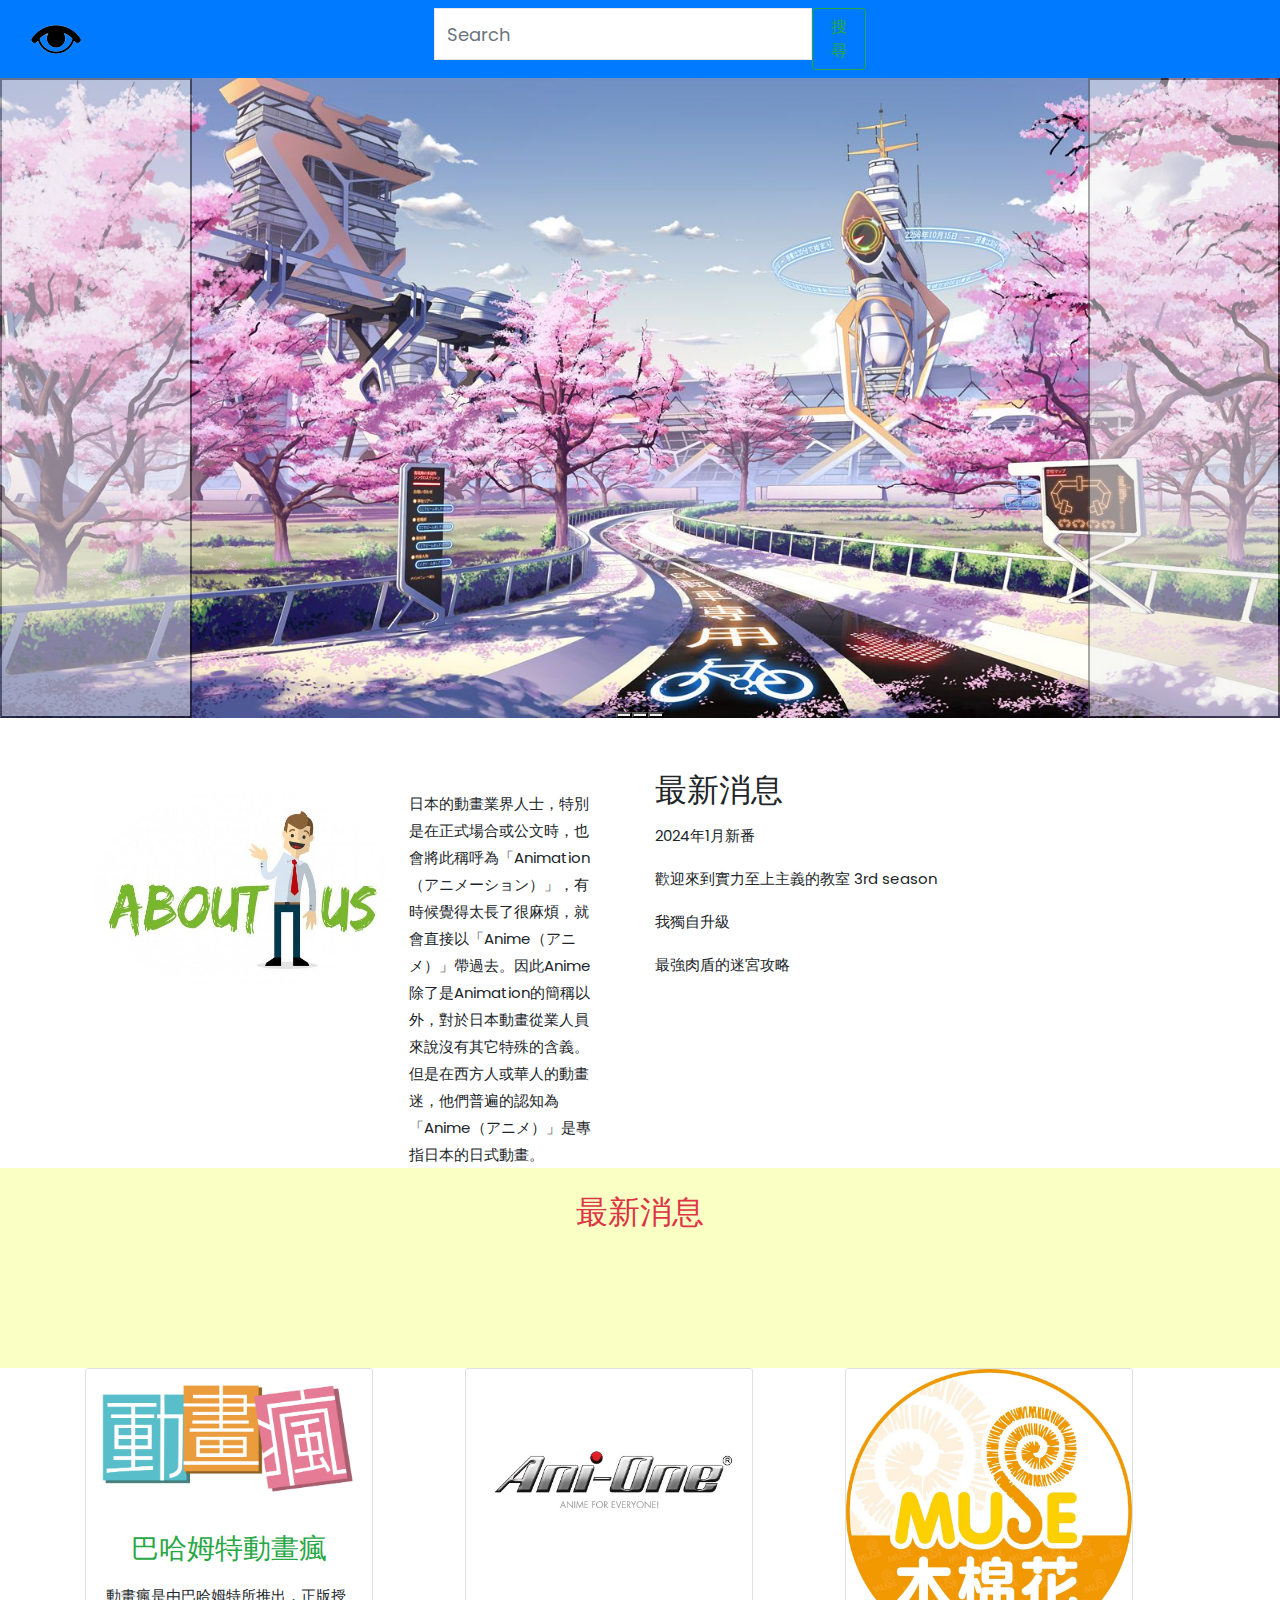
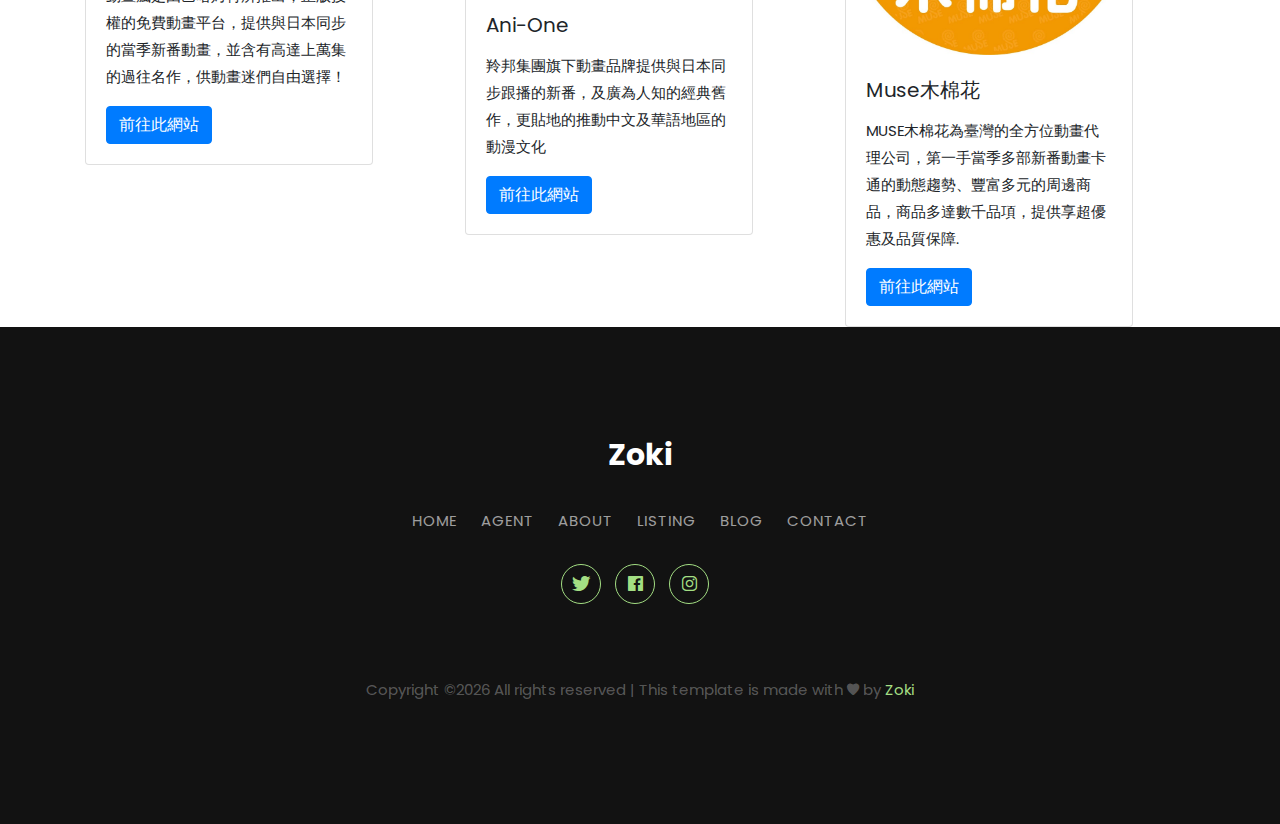
==== commit 8b20f61a: "Update index.html" ====
--- a/index.html
+++ b/index.html
@@ -129,7 +129,7 @@
                     <div class="card-body">
                         <h3 class="card-title text-success text-center">巴哈姆特動畫瘋</h3>
                         <p class="card-text">動畫瘋是由巴哈姆特所推出，正版授權的免費動畫平台，提供與日本同步的當季新番動畫，並含有高達上萬集的過往名作，供動畫迷們自由選擇！</p>
-                        <a Target="_blank" href="https://ani.gamer.com.tw/" class="btn btn-primary">Go somewhere</a>
+                        <a Target="_blank" href="https://ani.gamer.com.tw/" class="btn btn-primary">前往此網站</a>
                     </div>
                 </div>
                 
@@ -141,7 +141,7 @@
                     <div class="card-body">
                         <h5 class="card-title">Ani-One</h5>
                         <p class="card-text">羚邦集團旗下動畫品牌提供與日本同步跟播的新番，及廣為人知的經典舊作，更貼地的推動中文及華語地區的動漫文化</p>
-                        <a Target="_blank" href="https://youtu.be/IQDPP0pL6mw" class="btn btn-primary">Go somewhere</a>
+                        <a Target="_blank" href="https://youtu.be/IQDPP0pL6mw" class="btn btn-primary">前往此網站</a>
                     </div>
                 </div>
             
@@ -153,7 +153,7 @@
                     <div class="card-body">
                         <h5 class="card-title">Muse木棉花</h5>
                         <p class="card-text">MUSE木棉花為臺灣的全方位動畫代理公司，第一手當季多部新番動畫卡通的動態趨勢、豐富多元的周邊商品，商品多達數千品項，提供享超優惠及品質保障.</p>
-                        <a Target="_blank" href="https://www.youtube.com/channel/UCgdwtyqBunlRb-i-7PnCssQ" class="btn btn-primary">Go somewhere</a>
+                        <a Target="_blank" href="https://www.youtube.com/channel/UCgdwtyqBunlRb-i-7PnCssQ" class="btn btn-primary">前往此網站</a>
                     </div>
                 </div>
             
@@ -199,4 +199,4 @@
     <script src="js/bootstrap.min.js"></script>
     <script src="js/main.js"></script>
     </body>
-</html>+</html>
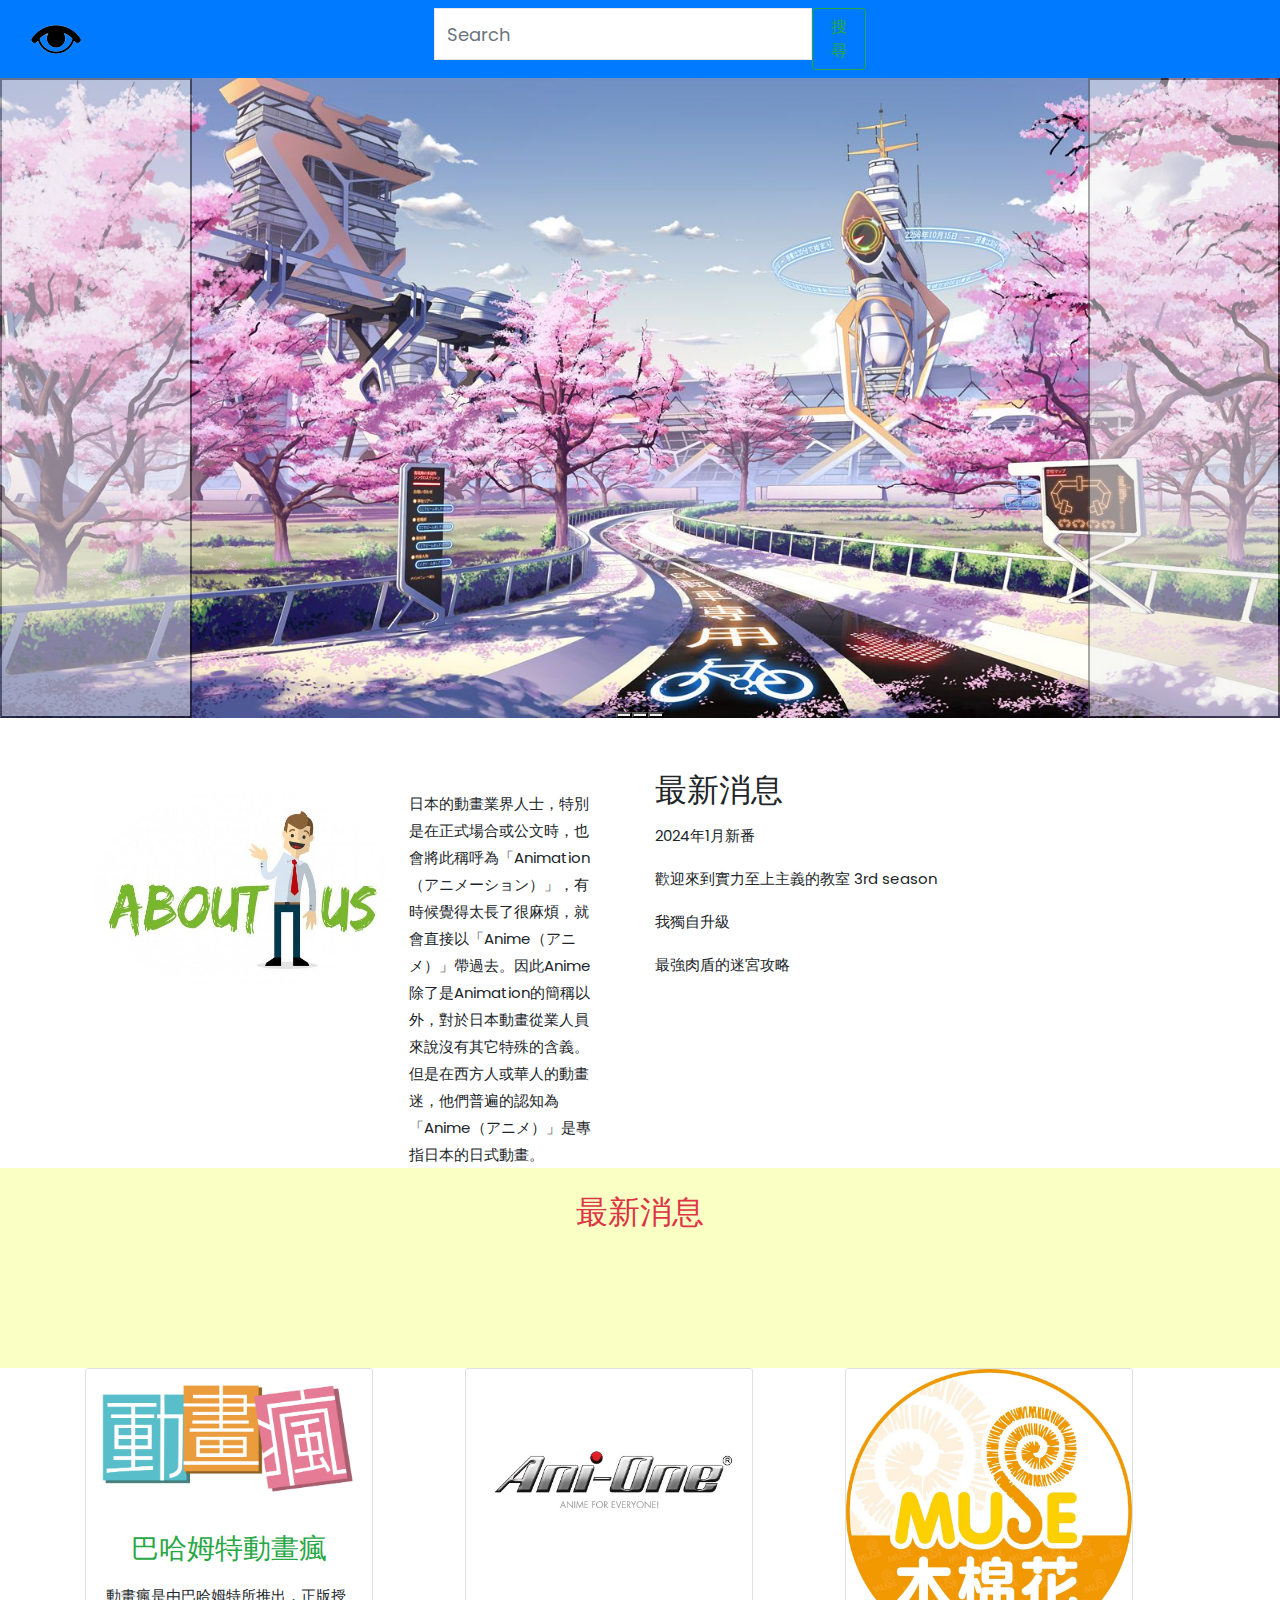
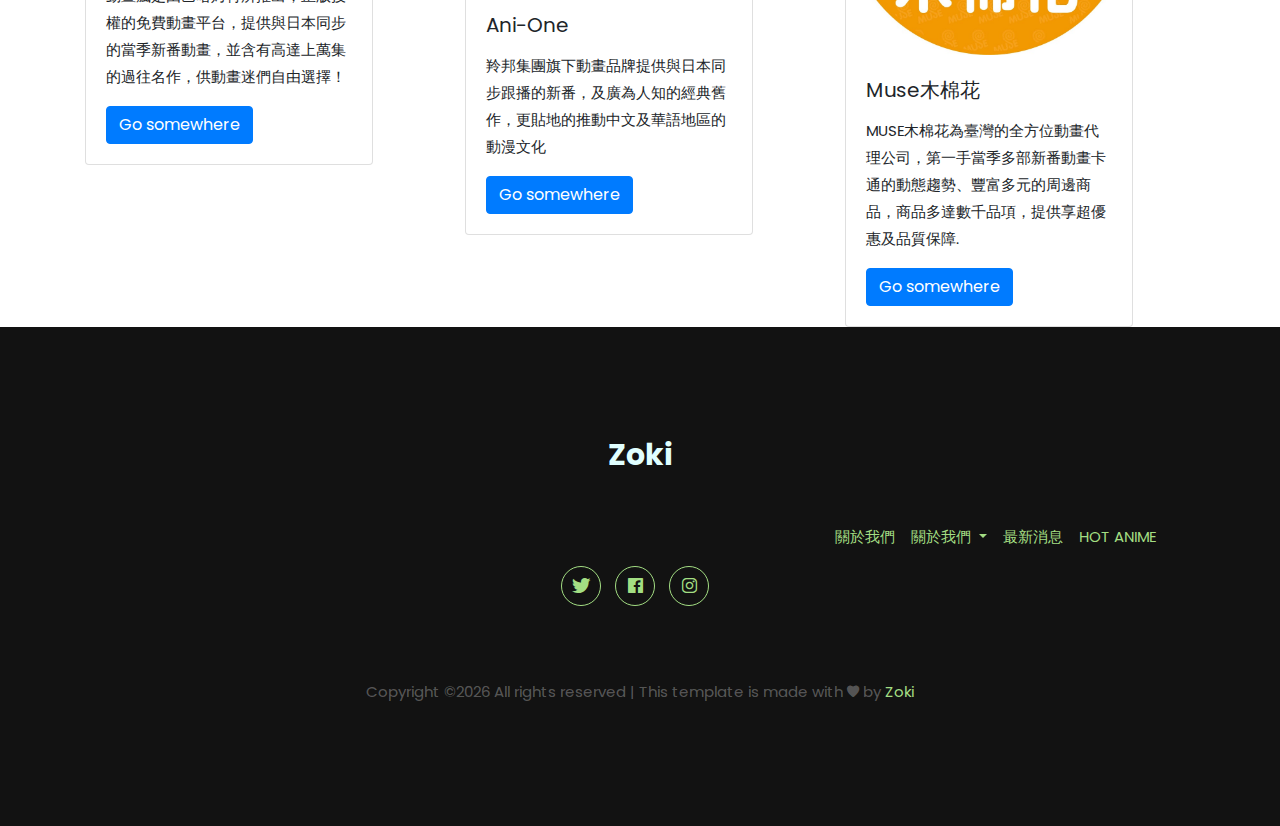
==== commit f95666ca: "ver--5" ====
--- a/index.html
+++ b/index.html
@@ -57,6 +57,7 @@
     </div>
     </div>
     </nav>
+    
     
     <div id="carouselExampleIndicators" class="carousel slide">
         <div class="carousel-indicators">
@@ -129,7 +130,7 @@
                     <div class="card-body">
                         <h3 class="card-title text-success text-center">巴哈姆特動畫瘋</h3>
                         <p class="card-text">動畫瘋是由巴哈姆特所推出，正版授權的免費動畫平台，提供與日本同步的當季新番動畫，並含有高達上萬集的過往名作，供動畫迷們自由選擇！</p>
-                        <a Target="_blank" href="https://ani.gamer.com.tw/" class="btn btn-primary">前往此網站</a>
+                        <a Target="_blank" href="https://ani.gamer.com.tw/" class="btn btn-primary">Go somewhere</a>
                     </div>
                 </div>
                 
@@ -141,7 +142,7 @@
                     <div class="card-body">
                         <h5 class="card-title">Ani-One</h5>
                         <p class="card-text">羚邦集團旗下動畫品牌提供與日本同步跟播的新番，及廣為人知的經典舊作，更貼地的推動中文及華語地區的動漫文化</p>
-                        <a Target="_blank" href="https://youtu.be/IQDPP0pL6mw" class="btn btn-primary">前往此網站</a>
+                        <a Target="_blank" href="https://youtu.be/IQDPP0pL6mw" class="btn btn-primary">Go somewhere</a>
                     </div>
                 </div>
             
@@ -153,7 +154,7 @@
                     <div class="card-body">
                         <h5 class="card-title">Muse木棉花</h5>
                         <p class="card-text">MUSE木棉花為臺灣的全方位動畫代理公司，第一手當季多部新番動畫卡通的動態趨勢、豐富多元的周邊商品，商品多達數千品項，提供享超優惠及品質保障.</p>
-                        <a Target="_blank" href="https://www.youtube.com/channel/UCgdwtyqBunlRb-i-7PnCssQ" class="btn btn-primary">前往此網站</a>
+                        <a Target="_blank" href="https://www.youtube.com/channel/UCgdwtyqBunlRb-i-7PnCssQ" class="btn btn-primary">Go somewhere</a>
                     </div>
                 </div>
             
@@ -167,15 +168,48 @@
 			<div class="container">
 				<div class="row justify-content-center">
 					<div class="col-md-12 text-center">
-						<h2 class="footer-heading"><a href="#" class="logo">Zoki</a></h2>
-						<p class="menu">
-							<a href="#">Home</a>
-							<a href="#">Agent</a>
-							<a href="#">About</a>
-							<a href="#">Listing</a>
-							<a href="#">Blog</a>
-							<a href="#">Contact</a>
-						</p>
+						<h2 class="footer-heading"><a href="#" class="logo " style="color: lightcyan">Zoki</a></h2>
+                        
+                        
+						<nav class="navbar navbar-expand-lg " data-bs-theme="dark">
+                        <div class="container-fluid">
+                        <a class="navbar-brand" href="#">
+                            <p style="color: aqua"></p>
+                        </a>
+                        <button class="navbar-toggler" type="button" data-bs-toggle="collapse" data-bs-target="#navbarSupportedContent" aria-controls="navbarSupportedContent" aria-expanded="false" aria-label="Toggle navigation">
+                            <span class="navbar-toggler-icon"></span>
+                        </button>
+                        <div class="collapse navbar-collapse" id="navbarSupportedContent">
+                        <ul class="navbar-nav ml-auto me-auto mb-2 mb-lg-0">
+            
+                            <li class="nav-item">
+                                <a class="nav-link active" aria-current="page" href="#">關於我們</a>
+                            </li>
+                            <li class="nav-item dropdown">
+                                <a class="nav-link dropdown-toggle" href="#" role="button" data-bs-toggle="dropdown" aria-expanded="false">關於我們
+                                </a>
+                                <ul class="dropdown-menu">
+                                    <li><a class="dropdown-item" href="#">anime</a></li>
+                                    <li><a class="dropdown-item" href="#">評價與心得</a></li>
+                                    <li><hr class="dropdown-divider"></li>
+                                    <li><a class="dropdown-item" href="#">其他</a></li>
+                                </ul>
+                            </li>
+            
+            
+                            <li class="nav-item">
+                                <a class="nav-link active" aria-current="page" href="#">最新消息</a>
+                            </li>
+                            <li class="nav-item">
+                                <a class="nav-link" href="#">HOT ANIME</a>
+                            </li>
+                            </ul>
+                        </div>
+                        </div>
+                        </nav>
+    
+                        
+                        
 						<ul class="ftco-footer-social p-0">
                         <li class="ftco-animate"><a href="#" data-toggle="tooltip" data-placement="top" title="Twitter"><span class="ion-logo-twitter"></span></a></li>
                         <li class="ftco-animate"><a href="#" data-toggle="tooltip" data-placement="top" title="Facebook"><span class="ion-logo-facebook"></span></a></li>
@@ -199,4 +233,4 @@
     <script src="js/bootstrap.min.js"></script>
     <script src="js/main.js"></script>
     </body>
-</html>
+</html>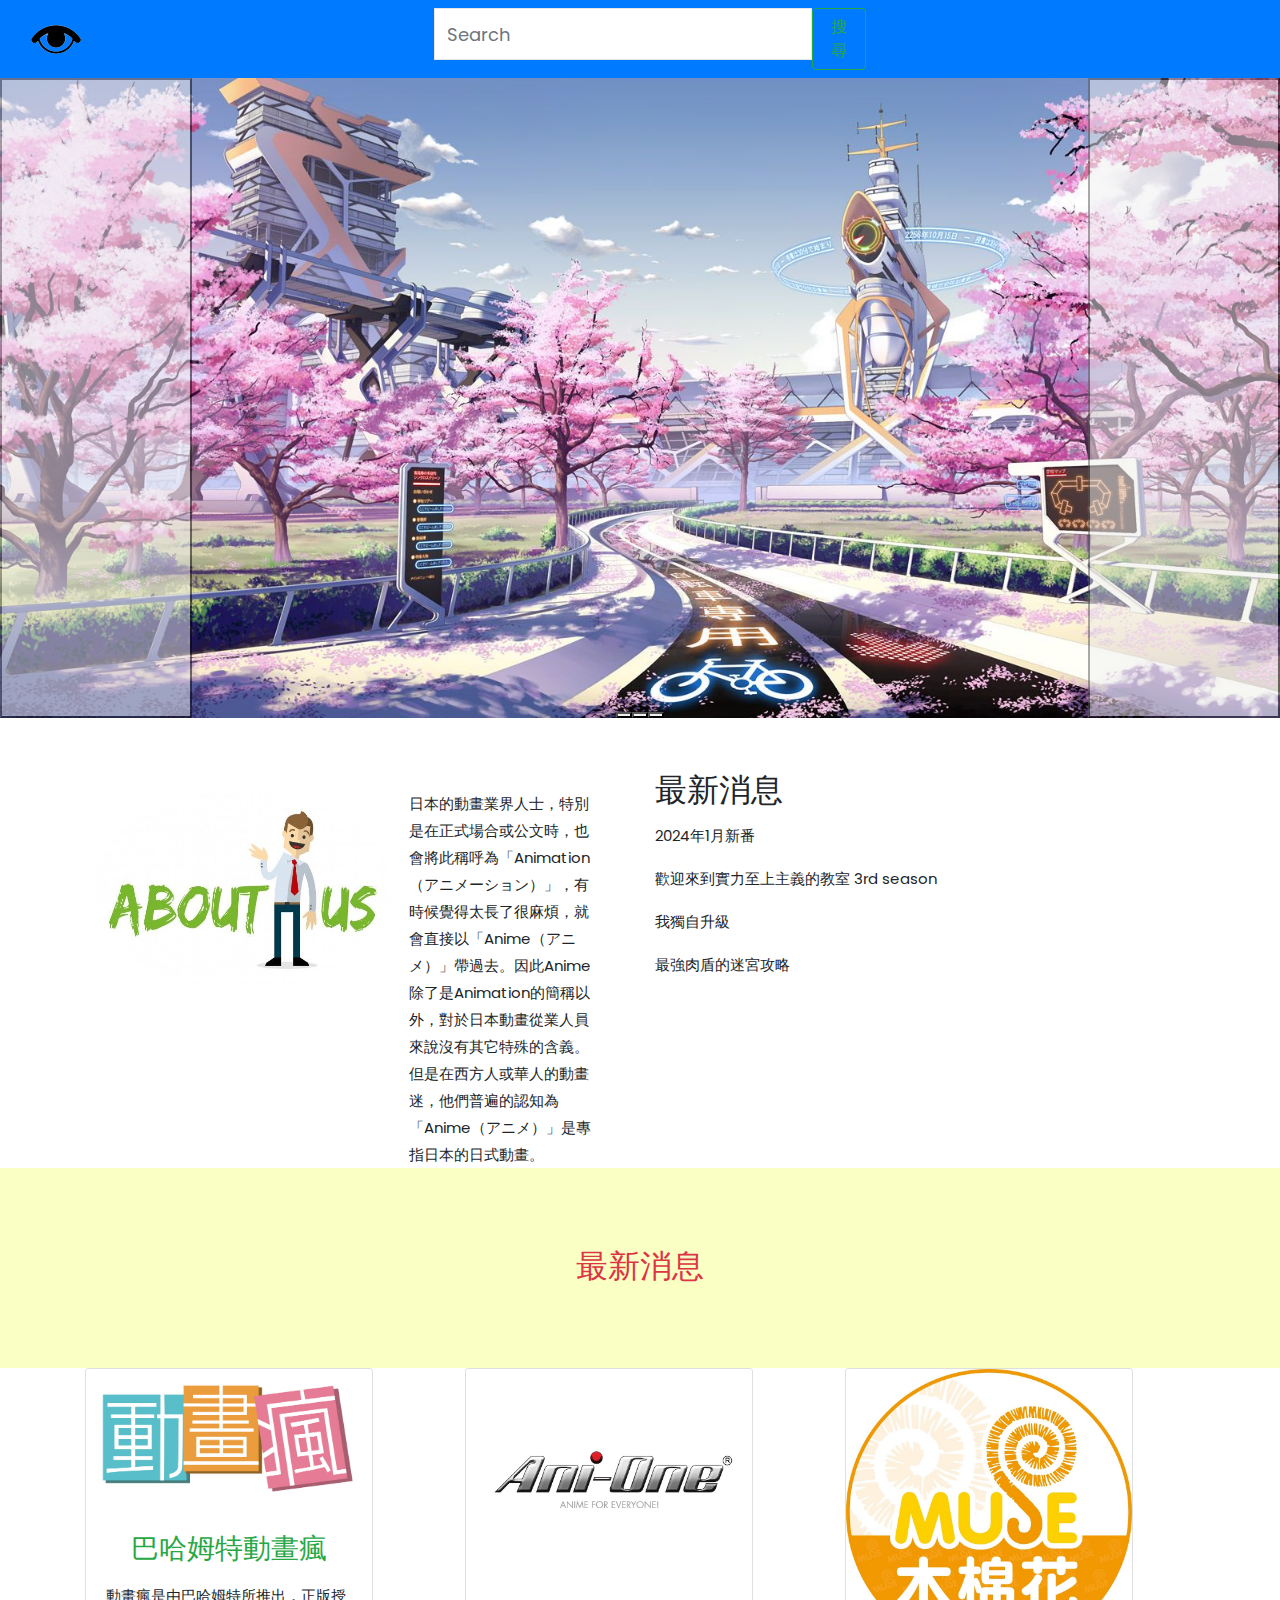
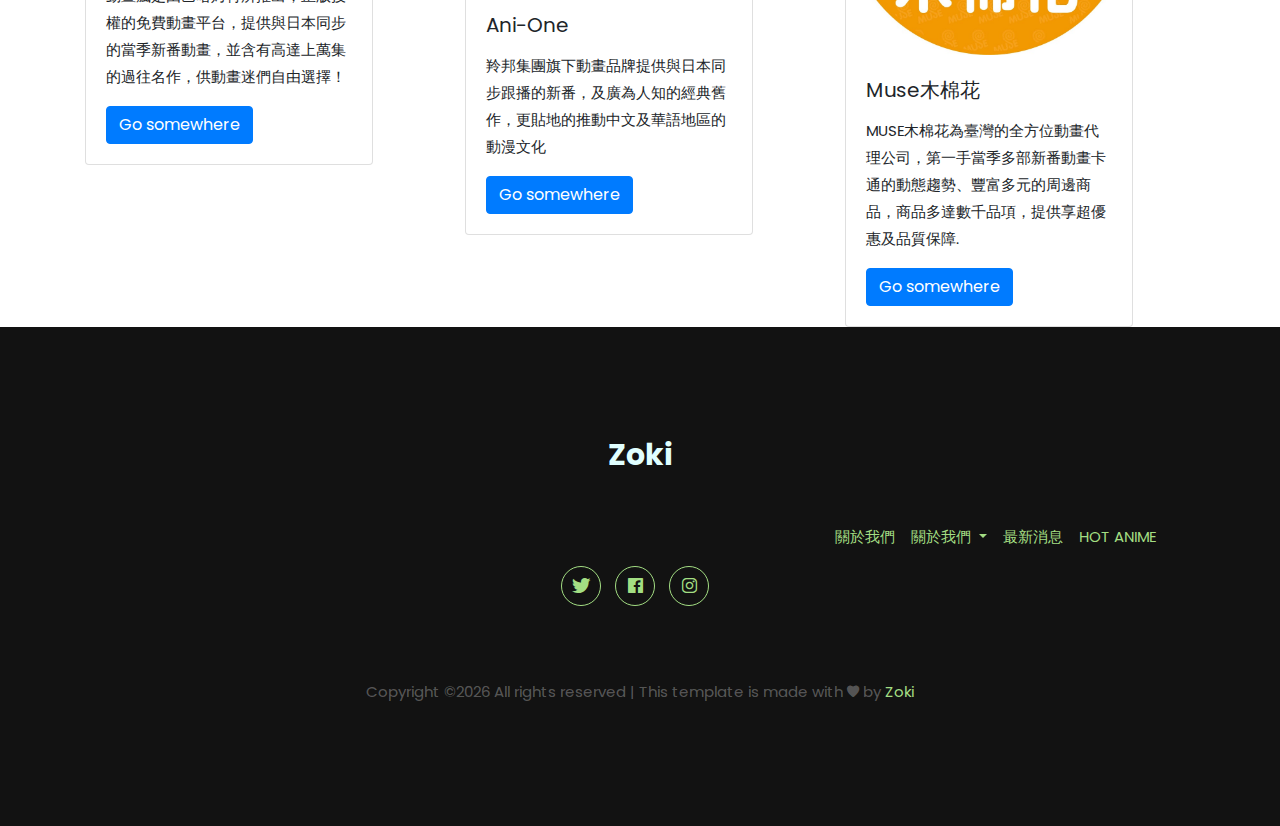
==== commit ab526c1c: "ver--6" ====
--- a/index.html
+++ b/index.html
@@ -1,7 +1,8 @@
 <!doctype html>
 <html>
 <head>
-    <title>ANIME</title>
+    <title>ANIME</title>    
+    <meta charset="utf-8">
     <link href="https://cdn.jsdelivr.net/npm/bootstrap@5.3.2/dist/css/bootstrap.min.css" rel="stylesheet" integrity="sha384-T3c6CoIi6uLrA9TneNEoa7RxnatzjcDSCmG1MXxSR1GAsXEV/Dwwykc2MPK8M2HN" crossorigin="anonymous">
     <script src="https://cdn.jsdelivr.net/npm/bootstrap@5.3.2/dist/js/bootstrap.bundle.min.js" integrity="sha384-C6RzsynM9kWDrMNeT87bh95OGNyZPhcTNXj1NW7RuBCsyN/o0jlpcV8Qyq46cDfL" crossorigin="anonymous"></script>
     
@@ -117,6 +118,8 @@
 			<div class="container">
 				<div class="row justify-content-center">
 					<div class="col-md-6 text-center text-danger">
+                        <br>
+                        <br>
 						<h2>最新消息</h2>
 					</div>
 				</div>
